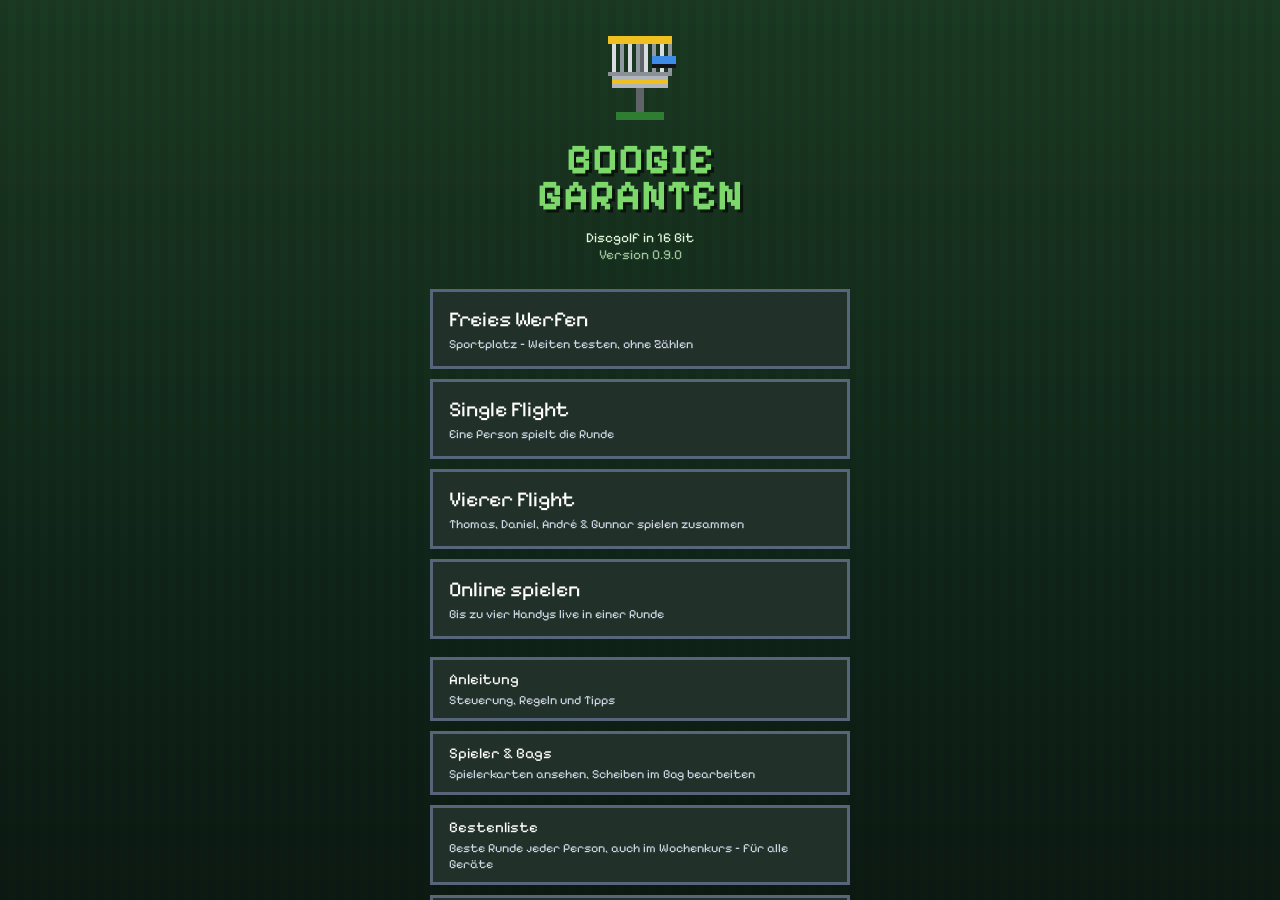
==== index.html @ 100530be "Herbstnacht: Nacht-Effekte – Glühwürmchen, Platschen im Wasser, Eule, Fledermäuse und Sternschnuppe " ====
<!DOCTYPE html>
<html lang="de">
<head>
<meta charset="UTF-8">
<meta name="viewport" content="width=device-width, initial-scale=1">
<title>Boogie Garanten</title>
<meta name="theme-color" content="#1b3a22">
<meta name="apple-mobile-web-app-capable" content="yes">
<meta name="mobile-web-app-capable" content="yes">
<meta name="apple-mobile-web-app-status-bar-style" content="black">
<meta name="apple-mobile-web-app-title" content="Boogie G.">
<link rel="manifest" href="manifest.webmanifest">
<link rel="apple-touch-icon" href="icons/icon-180.png">
<link rel="icon" href="icons/icon-192.png">
<link rel="stylesheet" href="fonts/schrift.css">
<meta name="description" content="Boogie Garanten – Discgolf in 16 Bit. Alle 15 Bahnen des Hyzernauts Discgolfparcours im Volkspark Potsdam, mit Wind, Hyzer und Anhyzer, eigenen Bags und Putt-Modus. Kostenlos im Browser.">
<link rel="canonical" href="https://www.discgolf-game.de/">
<meta property="og:type" content="website">
<meta property="og:site_name" content="Boogie Garanten">
<meta property="og:locale" content="de_DE">
<meta property="og:url" content="https://www.discgolf-game.de/">
<meta property="og:title" content="Boogie Garanten – Discgolf in 16 Bit">
<meta property="og:description" content="Alle 15 Bahnen im Volkspark Potsdam, mit Wind, Hyzer, Anhyzer und eigenem Bag. Direkt im Browser spielen.">
<meta property="og:image" content="https://www.discgolf-game.de/icons/vorschau.png">
<meta property="og:image:width" content="1200">
<meta property="og:image:height" content="630">
<meta property="og:image:alt" content="Boogie Garanten: Pixel-Discgolfbahn mit Korb">
<meta name="twitter:card" content="summary_large_image">
<style>
  :root {
    --bg: #0e1116;
    --panel: #1a2029;
    --rand: #56657a;
    --text: #ffffff;
    --leise: #cdd6e2;
    --akzent: #7cd86a;
  }
  * { box-sizing: border-box; }
  [hidden] { display: none !important; }
  html, body { margin: 0; background: var(--bg); color: var(--text); font-family: "Pixelify Menue", "Silkscreen", monospace; }
  body { min-height: 100vh; }
  .rahmen { display: flex; gap: 12px; padding: 12px 16px; max-width: 1400px; margin: 0 auto; align-items: flex-start; }
  .spielfeld { flex: 1; min-width: 0; }
  canvas {
    display: block; width: 100%; aspect-ratio: 16 / 9;
    image-rendering: pixelated; image-rendering: crisp-edges;
    border: 3px solid var(--rand); background: #000; cursor: crosshair; touch-action: none;
  }
  .seite { width: 290px; flex-shrink: 0; display: flex; flex-direction: column; gap: 10px; }
  .box { background: var(--panel); border: 3px solid var(--rand); padding: 8px 10px; }
  h1 { font-size: 16px; margin: 0 0 2px; color: var(--akzent); }
  h2 { font-size: 11px; margin: 0 0 6px; color: var(--leise); font-weight: 400; text-transform: uppercase; }
  .klein { font-size: 10px; color: var(--leise); line-height: 1.5; }
  .spieler { display: grid; grid-template-columns: 12px 1fr auto auto auto; gap: 4px 8px; align-items: center; font-size: 12px; }
  .spieler .punkt { width: 10px; height: 10px; }
  .spieler .aktiv { color: var(--akzent); }
  .spieler .wert { text-align: right; }
  .knoepfe { display: flex; flex-wrap: wrap; gap: 4px; }
  button {
    font-family: inherit; font-size: 11px; color: var(--text); background: #263040;
    border: 2px solid var(--rand); padding: 5px 7px; cursor: pointer;
  }
  button:hover { border-color: var(--leise); }
  button.an { background: #35502f; border-color: var(--akzent); }
  .scheibe { display: grid; grid-template-columns: 8px 1fr auto; gap: 6px; align-items: center; width: 100%; text-align: left; }
  .scheibe .typ { width: 8px; height: 22px; }
  .scheibe small { display: block; color: var(--leise); font-size: 9px; font-weight: 400; }
  .scheibe .zahlen { font-size: 10px; color: #ffe08a; }
  .scheibe > span:nth-child(2), .spieler span:nth-child(2) { font-weight: 700; }
  .liste { display: flex; flex-direction: column; gap: 4px; }
  input[type=range] { width: 100%; accent-color: var(--akzent); }
  .zeile { display: flex; justify-content: space-between; font-size: 10px; color: var(--leise); }
  #werfen { width: 100%; font-size: 14px; padding: 10px; background: #35502f; border-color: var(--akzent); user-select: none; touch-action: none; }
  #werfen:disabled { opacity: .4; }
  kbd { font-family: inherit; background: #2b3542; border: 1px solid var(--rand); padding: 0 3px; color: var(--text); }
  .nur-mobil { display: none; }
  /* Hauptbildschirm */
  .menue {
    position: fixed; inset: 0; z-index: 20; overflow-y: auto;
    display: flex; justify-content: center; padding: 24px 16px;
    background:
      repeating-linear-gradient(90deg, rgba(0,0,0,.06) 0 8px, transparent 8px 16px),
      linear-gradient(#1b3a22, #10261a 60%, #0c1a12);
  }
  .menue[hidden] { display: none; }
  .menue-innen { margin: auto 0; width: 100%; max-width: 420px; display: flex; flex-direction: column; gap: 12px; }
  .titel { font-size: 34px; line-height: 1.05; text-align: center; margin: 0 0 4px; color: var(--akzent); text-shadow: 3px 3px 0 #0a140c; }
  .untertitel { text-align: center; font-size: 11px; color: #e2f5dc; margin: 0 0 14px; }
  .korbbild { display: block; margin: 0 auto 10px; image-rendering: pixelated; width: 96px; height: 96px; border: 0; background: none; cursor: default; }
  .gross { display: block; width: 100%; text-align: left; font-size: 17px; padding: 14px 16px; border-width: 3px; background: #22302a; }
  .gross small { display: block; font-size: 10px; color: var(--leise); margin-top: 4px; }
  .gross:hover, .gross:focus-visible { border-color: var(--akzent); }
  .person { display: flex; align-items: center; gap: 12px; }
  .person .punkt { width: 18px; height: 18px; flex-shrink: 0; }
  .vzeile { display: grid; grid-template-columns: 44px 1fr; gap: 6px 10px; align-items: center; border: 2px solid var(--rand); border-left: 6px solid var(--farbe); background: #1a2029; padding: 8px; }
  .vzeile canvas.mini { width: 44px; height: 44px; border: 2px solid var(--rand); aspect-ratio: auto; cursor: default; grid-row: span 2; }
  .vzeile .vname { font-size: 15px; color: var(--farbe); }
  .vzeile .vwahl { display: grid; grid-template-columns: repeat(4, 1fr); gap: 3px; }
  .vzeile .vwahl button { font-size: 10px; padding: 7px 2px; }
  .bahngitter { display: grid; grid-template-columns: repeat(5, 1fr); gap: 4px; }
  .bahngitter button { padding: 8px 0; font-size: 13px; }
  .bahngitter button.gespielt:not(.an) { color: var(--leise); border-style: dashed; }
  .kurswahl { border: 3px solid var(--rand); background: rgba(14, 17, 22, .55); padding: 10px; margin: 4px 0; }
  .kurswahl h2 { text-align: center; font-size: 13px; color: #ffe08a; }
  .kurs { text-align: left; font-size: 14px; padding: 10px 12px; background: #22302a; border-width: 3px; }
  .kurs small { display: block; font-size: 10px; color: var(--leise); margin-top: 3px; }
  .bestenliste { display: grid; grid-template-columns: auto 14px 1fr auto; gap: 8px 10px; align-items: center; font-size: 14px; }
  .bestenliste .punkt { width: 12px; height: 12px; display: inline-block; }
  .bestenliste .wert { text-align: right; }
  .bestenliste small { display: block; font-size: 10px; color: var(--leise); margin-top: 2px; }
  .person canvas.mini { width: 48px; height: 48px; border: 2px solid var(--rand); aspect-ratio: auto; flex-shrink: 0; cursor: pointer; }
  /* Spielerkarte im Sammelkarten-Stil */
  .spielerkarte { border: 4px solid var(--farbe); background: linear-gradient(#1f2630, #141820); padding: 12px; box-shadow: 0 0 0 3px #0a0c10, 6px 6px 0 #0a0c10; }
  .spielerkarte .kopfzeile { display: flex; justify-content: space-between; align-items: baseline; margin-bottom: 8px; }
  .spielerkarte .kname { font-size: 24px; color: var(--farbe); text-shadow: 2px 2px 0 #000; }
  .spielerkarte .khand { font-size: 10px; color: var(--leise); }
  .spielerkarte canvas.portrait { display: block; width: 100%; max-width: 260px; height: auto; aspect-ratio: 1; margin: 0 auto 10px; border: 3px solid #0a0c10; }
  .spielerkarte .kspitz { text-align: center; font-size: 12px; color: #ffe08a; margin-bottom: 8px; }
  .spielerkarte .kwerte { display: grid; grid-template-columns: 1fr auto; gap: 4px 10px; font-size: 11px; margin-bottom: 8px; }
  .spielerkarte .kwerte span:nth-child(even) { text-align: right; color: #ffe08a; }
  .spielerkarte .kinfo { font-family: system-ui, sans-serif; font-size: 14px; line-height: 1.4; margin: 0 0 8px; padding-left: 18px; }
  .spielerkarte .kbag { display: flex; flex-wrap: wrap; gap: 4px; }
  .spielerkarte .kbag span { font-size: 9px; padding: 3px 5px; border-left: 4px solid; background: #263040; }
  .doku { font-family: system-ui, -apple-system, sans-serif; font-size: 15px; line-height: 1.5; color: var(--text); }
  .doku h2 { font-family: "Pixelify Menue", "Silkscreen", monospace; font-size: 18px; color: var(--akzent); text-align: center; margin: 10px 0; }
  .doku h3 { font-family: "Pixelify Menue", "Silkscreen", monospace; font-size: 13px; color: #ffe08a; margin: 18px 0 6px; font-weight: 400; }
  .doku ul { margin: 0; padding-left: 18px; }
  .doku li { margin: 4px 0; }
  .doku p { margin: 0; }
  .doku code { background: #263040; padding: 0 4px; }
  .doku-zurueck { width: 100%; margin: 6px 0; font-size: 13px; padding: 10px; }
  select, input { font-family: inherit; font-size: 12px; background: #263040; color: var(--text); border: 2px solid var(--rand); padding: 6px; }
  .bagzeile { border: 2px solid var(--rand); border-left: 6px solid var(--typ); background: #1a2029; padding: 8px; display: grid; gap: 6px; }
  .bagzeile .bz-name { font-size: 14px; width: 100%; }
  .bagzeile .bz-zahlen { display: grid; grid-template-columns: 2.1fr repeat(4, 1fr); gap: 4px; }
  .bagzeile .bz-zahlen label { display: flex; flex-direction: column; font-size: 9px; color: var(--leise); gap: 2px; }
  .bagzeile .bz-zahlen input, .bagzeile .bz-zahlen select { width: 100%; min-width: 0; padding: 6px 4px; font-size: 13px; }
  .bagzeile .bz-fuss { display: flex; justify-content: space-between; align-items: center; font-size: 11px; }
  .bagzeile .bz-fuss label { display: flex; gap: 6px; align-items: center; }
  .regler label { display: flex; justify-content: space-between; font-size: 11px; }
  .regler output { color: var(--akzent); }
  #scheibenchip { border-left-width: 6px; text-align: left; white-space: nowrap; overflow: hidden; text-overflow: ellipsis; }
  .tabs {
    display: none; position: fixed; left: 0; right: 0; bottom: 0; z-index: 5; gap: 6px;
    background: var(--panel); border-top: 3px solid var(--rand);
    padding: 6px 12px calc(6px + env(safe-area-inset-bottom));
  }
  .tabs button { flex: 1; font-size: 13px; padding: 12px 6px; }
  .tabs .dreh { flex: 0.7; font-size: 20px; padding: 8px 2px; user-select: none; -webkit-user-select: none; touch-action: none; }
  .tabs #werfen2 { flex: 1.6; background: #35502f; border-color: var(--akzent); user-select: none; -webkit-user-select: none; touch-action: none; }
  .tabs #werfen2:disabled { opacity: .4; }
  /* Spielfeld: Richtung, Werfen, Menü – im Menü nur „Zurück zum Spiel“; beim Putten keine Richtungspfeile */
  body[data-ansicht="feld"] .tabs .zum-spiel,
  body[data-ansicht="bag"] .tabs .dreh, body[data-ansicht="bag"] .tabs #werfen2, body[data-ansicht="bag"] .tabs .zum-menue,
  body.putt .tabs .dreh { display: none; }
  .tabs .zum-spiel { background: #35502f; border-color: var(--akzent); }
  /* Hochkant: Bahn steht senkrecht, Abwurf unten */
  .feldrahmen { position: relative; }
  .feldrahmen.hoch { width: fit-content; max-width: 100%; margin: 0 auto; }
  .kamknoepfe { position: absolute; right: 8px; top: 50%; transform: translateY(-50%); display: flex; flex-direction: column; gap: 4px; opacity: .9; }
  .kamknoepfe button { background: rgba(14, 17, 22, .72); padding: 6px 4px; width: 62px; font-size: 10px !important; border-width: 2px; }
  .kamknoepfe button.an { background: #35502f; border-color: var(--akzent); }
  canvas.zieht { cursor: grab; }
  canvas.hoch {
    aspect-ratio: 9 / 16; width: auto; max-width: 100%; margin: 0 auto;
    height: min(calc(100vh - 200px), calc((100vw - 24px) * 16 / 9));
    height: min(calc(100dvh - 200px), calc((100vw - 24px) * 16 / 9));
  }
  /* Nah am Korb, aber normal werfen: Platz für „Zurück zum Putten“ unter den Wurf-Knöpfen lassen */
  body.wechsel canvas.hoch {
    height: min(calc(100vh - 242px), calc((100vw - 24px) * 16 / 9));
    height: min(calc(100dvh - 242px), calc((100vw - 24px) * 16 / 9));
  }
  /* Touch-Geräte (Handy und Tablet): kein Markieren/Kopieren-Menü beim langen Drücken */
  @media (pointer: coarse) {
    .rahmen, .tabs, button, canvas { -webkit-user-select: none; user-select: none; -webkit-touch-callout: none; }
  }
  /* Kompakte Ansicht (Spielfeld + Leiste unten, Menü als zweite Ansicht): Handy und alle Touch-Geräte */
  @media (max-width: 860px), (pointer: coarse) {
    .rahmen { flex-direction: column; align-items: stretch; padding: 8px 12px 84px; gap: 8px; }
    .seite { width: 100%; gap: 8px; }
    .hilfe { display: none; }
    .tabs { display: flex; }
    .nur-mobil { display: block; }
    body[data-ansicht="feld"] .nur-bag { display: none; }
    body[data-ansicht="bag"] .spielfeld, body[data-ansicht="bag"] .nur-feld { display: none; }
    #winkelbox h2, #winkelbox .zeile, #winkel, #puttbox p, #werfen { display: none; }
    #winkelbox .knoepfe, #puttbox .knoepfe { flex-wrap: nowrap; }
    #winkelbox .knoepfe button, #puttbox .knoepfe button { flex: 1; padding: 9px 4px; min-width: 0; }
    button { touch-action: manipulation; font-size: 13px; }
    /* größere Schrift auf dem Handy */
    h1 { font-size: 19px; }
    h2 { font-size: 13px; }
    .klein { font-size: 12px; }
    .spieler { font-size: 16px; gap: 8px 10px; grid-template-columns: 14px 1fr auto auto auto; }
    .spieler .punkt { width: 13px; height: 13px; }
    .scheibe { padding: 10px; font-size: 16px; }
    .scheibe small { font-size: 12px; margin-top: 2px; }
    .scheibe .zahlen { font-size: 14px; }
    .scheibe .typ { height: 30px; }
    #winkelbox .knoepfe button, #puttbox .knoepfe button { font-size: 13px; }
    .tabs button { font-size: 15px; }
    canvas { -webkit-user-select: none; user-select: none; -webkit-touch-callout: none; }
  }
  /* Touch quer (z. B. iPad 4:3): Spielfeld so groß, dass Wurf-Knöpfe und Leiste darunter noch passen – unverzerrt */
  @media (pointer: coarse) and (min-width: 861px) and (orientation: landscape) {
    body[data-ansicht="feld"] #feldrahmen canvas { width: auto; max-width: none; margin: 0 auto;
      height: min(calc(100vh - 250px), calc((100vw - 24px) * 9 / 16));
      height: min(calc(100dvh - 250px), calc((100vw - 24px) * 9 / 16)); }
  }
  /* Breite Tablets quer (ab 16:10): Wurf-Knöpfe rechts neben dem Feld */
  @media (pointer: coarse) and (min-width: 861px) and (orientation: landscape) and (min-aspect-ratio: 16/10) {
    body[data-ansicht="feld"] .rahmen { flex-direction: row; align-items: flex-start; max-width: none; }
    body[data-ansicht="feld"] .spielfeld { flex: 1; min-width: 0; }
    /* Höhe = kleinere von Bildschirmhöhe und Breite·9/16, Breite folgt dem Seitenverhältnis – nie verzerrt */
    body[data-ansicht="feld"] #feldrahmen canvas { width: auto; max-width: none; margin: 0 auto;
      height: min(calc(100vh - 110px), calc((100vw - 300px) * 9 / 16));
      height: min(calc(100dvh - 110px), calc((100vw - 300px) * 9 / 16)); }
    body[data-ansicht="feld"] .seite { width: 230px; }
    body[data-ansicht="feld"] #winkelbox .knoepfe, body[data-ansicht="feld"] #puttbox .knoepfe { flex-wrap: wrap; }
    body[data-ansicht="feld"] #winkelbox .knoepfe button, body[data-ansicht="feld"] #puttbox .knoepfe button { flex: 1 1 100%; padding: 14px 4px; }
  }
  /* Abschlussscreen nach einer ganzen Runde */
  .abschluss { max-width: 760px; }
  .abschluss .titel { font-size: 28px; margin: 0; }
  .ab-platz { display: grid; grid-template-columns: auto 44px 1fr auto; gap: 4px 10px; align-items: center; border: 2px solid var(--rand); border-left: 6px solid var(--farbe); background: #1a2029; padding: 8px 10px; }
  .ab-platz.erster { border-color: #ffd84a; border-left-color: var(--farbe); background: #2a2a1a; }
  .ab-platz .rang { font-size: 18px; color: #ffe08a; min-width: 26px; text-align: center; }
  .ab-platz canvas.mini { width: 44px; height: 44px; border: 2px solid var(--rand); aspect-ratio: auto; cursor: default; }
  .ab-platz .aname { font-size: 15px; color: var(--farbe); }
  .ab-platz .aname small { display: block; font-size: 10px; color: var(--leise); margin-top: 3px; }
  .ab-platz .aname .best { color: #ffe08a; }
  .ab-platz .agesamt { text-align: right; font-size: 18px; }
  .ab-platz .agesamt small { display: block; font-size: 11px; color: var(--leise); }
  .ab-karte { overflow-x: auto; }
  .ab-karte table { border-collapse: collapse; margin: 0 auto; font-size: 12px; }
  .ab-karte th, .ab-karte td { padding: 3px 2px; text-align: center; min-width: 26px; }
  .ab-karte th { color: var(--leise); font-weight: 400; font-size: 10px; }
  .ab-karte .pname { text-align: left; padding-right: 8px; white-space: nowrap; }
  .ab-karte .par td, .ab-karte td.par { color: var(--leise); }
  .ab-karte .summe { border-left: 2px solid var(--rand); padding-left: 6px; font-weight: 700; }
  .ab-karte tr.fuss td { border-top: 2px solid var(--rand); border-left: 0; font-weight: 700; }
  .ab-karte tbody tr:nth-child(even) { background: rgba(255,255,255,.04); }
  .ab-karte .w { display: inline-block; width: 20px; height: 20px; line-height: 20px; box-sizing: border-box; }
  .w.ass { background: #ffd84a; color: #1a1400; border-radius: 50%; }
  .w.eagle { border: 2px solid #9be07a; border-radius: 50%; box-shadow: 0 0 0 2px #9be07a; line-height: 16px; }
  .w.birdie { border: 2px solid #9be07a; border-radius: 50%; line-height: 16px; }
  .w.bogey { border: 2px solid #ff9a5a; line-height: 16px; }
  .w.doppel { background: #c8453a; }
  .ab-legende { display: flex; flex-wrap: wrap; justify-content: center; gap: 6px 12px; margin: 8px 0 0; }
  .ab-legende span { display: inline-flex; align-items: center; gap: 4px; }
  .ab-legende .w { width: 14px; height: 14px; line-height: 10px; font-size: 0; }
  .ab-legende .w.ass, .ab-legende .w.doppel { line-height: 14px; }
  .ab-knoepfe { display: grid; grid-template-columns: repeat(3, 1fr); gap: 8px; }
  .ab-knoepfe .gross { text-align: center; font-size: 14px; padding: 12px 8px; }
  .ab-knoepfe #ab-neu { background: #35502f; border-color: var(--akzent); }
  @media (max-width: 600px) { .ab-knoepfe { grid-template-columns: 1fr; } }
</style>
</head>
<body data-ansicht="feld">
<div class="menue" id="menue">
  <div class="menue-innen">
    <canvas class="korbbild" id="korbbild" width="24" height="24"></canvas>
    <h1 class="titel">BOOGIE<br>GARANTEN</h1>
    <p class="untertitel">Discgolf in 16 Bit<br><span style="color:#9fc49a">Version 0.9.0</span></p>
    <div id="menue-start" class="liste" style="gap:10px">
      <button class="gross" data-modus="frei">Freies Werfen<small>Sportplatz – Weiten testen, ohne Zählen</small></button>
      <button class="gross" data-modus="single">Single Flight<small>Eine Person spielt die Runde</small></button>
      <button class="gross" data-modus="vierer">Vierer Flight<small id="vierer-namen"></small></button>
      <button class="gross" id="zu-online">Online spielen<small>Bis zu vier Handys live in einer Runde</small></button>
      <button class="gross" id="zu-doku" style="font-size:12px;padding:10px 16px;margin-top:8px">Anleitung<small>Steuerung, Regeln und Tipps</small></button>
      <button class="gross" id="zu-bags" style="font-size:12px;padding:10px 16px">Spieler & Bags<small>Spielerkarten ansehen, Scheiben im Bag bearbeiten</small></button>
      <button class="gross" id="zu-bestenliste" style="font-size:12px;padding:10px 16px">Bestenliste<small>Beste Runde jeder Person, auch im Wochenkurs – für alle Geräte</small></button>
      <button class="gross" id="zu-einstellungen" style="font-size:12px;padding:10px 16px">Einstellungen<small>Wurfart und Jahreszeit</small></button>
      <button class="gross" id="zu-dev" style="font-size:12px;padding:10px 16px;border-color:#ff9a5a" hidden>Entwicklung<small>Parameter einstellen – nur in der Vorschau</small></button>
      <p class="klein" style="text-align:center;margin:10px 0 0"><a href="#" id="melde-fehler" style="color:var(--leise)">Fehler melden</a> · <a href="#" id="melde-wunsch" style="color:var(--leise)">Idee vorschlagen</a></p>
      <p class="klein" style="text-align:center;margin:10px 0 0"><a href="impressum.html" style="color:var(--leise)">Impressum</a> · <a href="datenschutz.html" style="color:var(--leise)">Datenschutz</a></p>
    </div>
    <div id="menue-doku" class="doku" hidden>
      <button class="doku-zurueck">← Zurück</button>
      <h2>Anleitung</h2>

      <h3>Spielmodi</h3>
      <ul>
        <li><b>Freies Werfen:</b> Sportplatz mit Fußballfeld und Entfernungsmarken alle 25 m, Korb in 130 m. Jeder Wurf startet am Abwurf, es wird nicht gezählt. Kreuze zeigen, wo deine Scheiben gelandet sind; der weiteste Wurf ist gold.</li>
        <li><b>Single Flight:</b> eine Person spielt die Runde.</li>
        <li><b>Vierer Flight:</b> Thomas, Daniel, André und Gunnar spielen zusammen. Für jede Person wählst du, ob ein Mensch spielt oder der Computer – <b>Locker</b>, <b>Solide</b> oder <b>Profi</b>. Mindestens eine Person muss ein Mensch sein. An der ersten Bahn wird die Abwurf-Reihenfolge ausgelost. Erst werfen alle ab, danach wirft immer, wer am weitesten vom Korb weg ist. An der nächsten Bahn beginnt, wer die letzte am besten gespielt hat. Spielen alle vier an einer Bahn ein Birdie (oder besser), gibt es einen <b>Star Frame</b> – mit eigenem Feier-Bildschirm.</li>
        <li><b>Bestenliste:</b> Nach jeder ganzen Runde (alle Bahnen, Single, Vierer oder online) wird das Ergebnis jeder Person hochgeladen. In der Bestenliste im Hauptmenü steht für jede Person die beste Runde – für alle Geräte gemeinsam. Runden des Computers zählen nicht. Ohne Internet wird das Ergebnis später nachgeschickt. Der Wochenkurs hat eine eigene Bestenliste für seine Woche.</li>
        <li><b>Wochenkurs:</b> Jede Woche gibt es einen neuen, zufällig erzeugten Kurs mit eigenem Thema (z. B. Wüste mit Kakteen, Felsen und ausgetrockneten Flussbetten – die Flussbetten sind OB). Er wechselt montags um 0:00 Uhr. Frühere Wochenkurse mit ihren Siegern stehen im <a href="archiv/" style="color:var(--akzent)">Archiv</a> und können dort weiter gespielt werden (ohne Wertung).</li>
        <li><b>Online spielen:</b> Bis zu vier Handys spielen live zusammen. Eine Person tippt „Raum eröffnen“ und sagt den anderen den 4-Buchstaben-Code; die anderen geben ihn unter „Beitreten“ ein. Jeder wählt seine Figur (mit dem eigenen Bag), freie Figuren kann der Gastgeber vom Computer spielen lassen. Der Gastgeber wählt die Bahnen und startet. Alle sehen jeden Wurf live; wer dran ist, wirft auf seinem Handy. Bricht eine Verbindung ab, übernimmt der Computer, bis das Handy wieder da ist – nach dem Neuladen kommst du automatisch zurück in den Raum. Weiter zur nächsten Bahn und Bahn wählen kann nur der Gastgeber.</li>
        <li><b>Kurs:</b> Nach Single oder Vierer Flight wählst du den Kurs und ob die ganze Runde oder eine einzelne Bahn gespielt wird (online macht das der Gastgeber in der Lobby). Es gibt den Hyzernauts Discgolfparcours im Volkspark Potsdam und den Wochenkurs – weitere Kurse folgen.</li>
        <li><b>Rundenende:</b> Nach der letzten Bahn einer ganzen Runde führt ein Tippen zum Abschluss: Platzierung, Scorekarte aller Bahnen (Ass, Birdie, Bogey … farbig markiert) und die Wahl zwischen <b>Neue Runde</b> (gleicher Kurs, gleiche Spieler, Taste <kbd>R</kbd>), <b>Anderer Kurs</b> (gleiche Spieler) und <b>Hauptmenü</b> (<kbd>M</kbd>). Online entscheidet der Gastgeber; „Anderer Kurs“ führt dort zurück in die Lobby.</li>
        <li><b>Bahn wählen (Training):</b> Spielst du nur eine einzelne Bahn, kannst du im Spiel (Handy: unter „Menü“, Rechner: rechts) direkt auf jede andere Bahn springen. In einer ganzen Runde geht das nicht – dort werden die Bahnen der Reihe nach gespielt, damit keine Bahn wiederholt werden kann.</li>
      </ul>

      <h3>Werfen</h3>
      <ul>
        <li><b>Zielen:</b> Handy – dorthin tippen, wohin der Wurf gehen soll. Rechner – Maus bewegen oder <kbd>←</kbd> <kbd>→</kbd>.</li>
        <li><b>Kraft:</b> gedrückt halten (Spielfeld, „Werfen“ oder <kbd>Leertaste</kbd>), der Kraftbalken pendelt, beim Loslassen wird geworfen.</li>
        <li><b>Richtung beim Halten:</b> Solange du gedrückt hältst, kannst du noch ziehen und so die Richtung bis zum Loslassen ändern – auf dem Spielfeld folgt die Ziellinie dem Finger, beim Werfen-Knopf dreht seitliches Ziehen die Richtung.</li>
        <li><b>Wurf abbrechen:</b> Halte einfach weiter gedrückt. Die Kraft steigt bis zum Maximum und fällt wieder auf 0 – dort bleibt sie stehen, und Loslassen bricht den Wurf ab, ohne dass er zählt.</li>
        <li><b>Richtung am Handy:</b> die Knöpfe <b>&lt;</b> und <b>&gt;</b> neben „Werfen“ drehen die Wurfrichtung, gedrückt halten dreht schneller.</li>
        <li><b>Streuung:</b> Je mehr Kraft, desto stärker weichen Richtung, Weite und Winkel ab. Im roten Bereich wird es wild.</li>
        <li><b>Scheibe:</b> Das Spiel wählt passend zur Entfernung (Driver weit weg, Putter nah). Du kannst jederzeit selbst wechseln (Handy: unter „Menü“).</li>
      </ul>

      <h3>Abwurfwinkel und Wurfart</h3>
      <ul>
        <li><b>Hyzer</b> kippt die Scheibe nach außen: Sie zieht nach links.</li>
        <li><b>Anhyzer</b> kippt nach innen: Sie zieht nach rechts.</li>
        <li>Erstes Tippen auf Hyzer oder Anhyzer = 5°, jedes weitere Tippen +5° bis 30°, danach wieder 5°.</li>
        <li><b>Vorhand</b> spiegelt alle Kurven (Hyzer nach rechts), fliegt etwas kürzer und streut mehr.</li>
        <li><b>Wurfart an der nächsten Bahn:</b> Normalerweise bleibt deine letzte Auswahl. Unter „Einstellungen“ im Hauptmenü kannst du festlegen, dass an jeder Bahn wieder der Lieblingswurf der Person laut Spielerkarte gewählt ist.</li>
        <li>Linkshänder (in taschen.js) spiegeln ebenfalls alle Kurven.</li>
      </ul>

      <h3>Flugzahlen</h3>
      <p>Jede Scheibe hat vier Zahlen wie auf der echten Scheibe: <b>Speed</b> (Weite), <b>Glide</b> (wie lange sie segelt), <b>Turn</b> (Kurve nach rechts bei hoher Geschwindigkeit, negativ = mehr) und <b>Fade</b> (Haken nach links am Ende – je langsamer die Scheibe, desto mehr seitlich).</p>

      <h3>Wind, Bäume und OB</h3>
      <ul>
        <li><b>Wind</b> (oben rechts): Der Pfeil zeigt, wohin der Wind weht, die Zahl die Stärke in m/s. Jede Bahn bekommt neuen Wind (1–6 m/s), dazu kleine Böen bei jedem Wurf. Im Training (Freies Werfen oder eine einzelne Bahn) würfelst du mit Tippen auf die Windanzeige (Taste <kbd>N</kbd>) neuen Wind aus.
          <ul>
            <li><b>Gegenwind:</b> kürzer (bei 5 m/s etwa 15 %, höchstens 30 %) und instabiler – deutlich mehr Turn, am Ende auch etwas mehr Fade.</li>
            <li><b>Rückenwind:</b> etwas weiter (höchstens 15 %) und stabiler – weniger Turn und weniger Fade, die Scheibe fliegt gerader.</li>
            <li><b>Seitenwind:</b> versetzt die Scheibe während des ganzen Flugs zur Seite – je länger sie fliegt, desto mehr.</li>
            <li><b>Putten:</b> Seitenwind lässt das Fadenkreuz driften; beim Push-Putt stärker als beim Spin-Putt.</li>
          </ul></li>
        <li><b>Bäume:</b> Fliegt die Scheibe durch eine Krone, gibt es drei Möglichkeiten: Sie <b>prallt ab</b> (45 %, mit leichtem Kick), wird von den Ästen <b>abgebremst</b> und fliegt deutlich kürzer weiter (30 %), oder sie fliegt <b>durch eine Lücke</b> (25 %). In den ersten 5 m ab Abwurfpunkt zählen Bäume nicht.</li>
        <li><b>OB</b> (weiße Linie mit roten Pflöcken, Zaun, dunkleres Gras): Strafwurf, weiter geht es dort, wo die Scheibe ins Aus geflogen ist. Der Rand des Spielfelds ist immer OB.</li>
        <li><b>Throw-in:</b> Auch ein normaler Wurf kann direkt im Korb landen – von außerhalb des Circles (über 10 m) oder sogar vom Abwurf (Ace). Das ist selten: aus 20 m etwa jeder 250. gut gezielte Wurf, vom Abwurf etwa jeder 2000. Die Scheibe muss tief genug am Korb ankommen; gegen Ende des Flugs (wenn sie schon langsamer wird) bleibt sie öfter in den Ketten hängen, sonst prallt sie ab.</li>
        <li><b>Bahn 1 „Bowling“:</b> Auf dem Holzdeck rutscht die Scheibe weit – und kann direkt in den Korb rutschen (STRIKE!).</li>
        <li><b>Bahn 9 (Insel):</b> Der Korb steht in einer Box kurz hinter dem Weg – vorne und links Baumstämme, rechts Sträucher. Alles außerhalb der Box ist OB. Nach OB geht es vom zweiten Abwurf weiter (gelb umrandeter Kasten auf dem Fairway).</li>
        <li><b>Bahn 14 (Mando):</b> Der Wurf muss rechts am großen Baum vor dem Korb vorbei (gelbe Linie, roter Pfeil). Wer links vorbei fliegt, bekommt +1 und wirft noch einmal von der alten Lage.</li>
        <li><b>Bahn 12 (Mando):</b> Der Wurf muss zwischen dem großen Baum links vom Weg und dem kleinen Baum rechts davon hindurch (gelbe Linie, rote Pfeile). Wer außen vorbei fliegt, bekommt +1 und wirft von der Dropzone vor der Lücke weiter (gelb umrandeter Kasten links vom Weg).</li>
      </ul>

      <h3>Putten (unter 10 m)</h3>
      <ul>
        <li>Ein Fadenkreuz wackelt um den Korb. Tippen bzw. <kbd>Leertaste</kbd>, wenn es auf den Ketten ist. Grün = Treffer möglich.</li>
        <li><b>Spin-Putt:</b> wackliger, aber kaum Wind. Daneben fliegt er weit vorbei.</li>
        <li><b>Push-Putt:</b> ruhiger, aber der Wind trägt mehr. Daneben bleibt er nah am Korb.</li>
        <li>„Normal werfen statt putten“ schaltet auf einen normalen Wurf um, z. B. wenn ein Baum im Weg steht.</li>
      </ul>

      <h3>Kamera und Umsehen</h3>
      <ul>
        <li>Die Kamera zoomt automatisch (Übersicht, mittel, nah): am Abwurf immer Übersicht, näher am Korb näher dran. Im Flug bleibt die Stufe fest.</li>
        <li><b>Umsehen</b> (<kbd>U</kbd>): Die Bahn durch Ziehen verschieben. Werfen ist dann aus – nochmal tippen beendet das Umsehen.</li>
      </ul>

      <h3>Stärken der Spieler</h3>
      <ul>
        <li><b>Daniel</b> putten sehr ruhig – auch weite Putts wackeln kaum, Wind stört wenig.</li>
        <li><b>Thomas</b> wirft Rückhand weiter und präziser (kleinerer gelb-roter Bereich).</li>
        <li><b>André</b> wirft Vorhand weiter und präziser.</li>
        <li><b>Gunnar</b> ist bei Rückhand-S-Line- und Flex-Shots sehr präzise: mit Anhyzer oder flach mit einer unterstabilen Scheibe (Turn −2 oder weniger, z. B. seine Heat).</li>
        <li><b>Lieblingsscheibe:</b> Wer mit seiner Lieblingsscheibe wirft, streut weniger und wirft etwas weiter.</li>
        <li>Ein ★ hinter dem Wurf zeigt an, dass eine Stärke greift. <b>★★ = Doppelstärke:</b> Lieblingsscheibe und Superskill zusammen, z. B. Gunnar mit der Heat als Rückhand-S-Line.</li>
      </ul>

      <h3>Thomas</h3>
      <p>Wenn ein Wurf schiefgeht (Baum, OB, stark verzogen) oder ein Putt danebengeht, ruft Thomas: „Achtung, zweite Scheibe!“</p>

      <h3>Fehler und Ideen</h3>
      <ul>
        <li>Unten im Hauptmenü: <b>Fehler melden</b> oder <b>Idee vorschlagen</b>. Es öffnet sich ein Formular auf GitHub (Version und Gerät sind schon eingetragen). Dafür braucht man ein kostenloses GitHub-Konto – ohne Konto einfach eine E-Mail an <a href="mailto:junna@gmx.net">junna@gmx.net</a>.</li>
      </ul>

      <h3>Als App installieren</h3>
      <ul>
        <li><b>iPhone:</b> in Safari „Teilen“ → „Zum Home-Bildschirm“.</li>
        <li><b>Android:</b> in Chrome Menü ⋮ → „App installieren“ bzw. „Zum Startbildschirm hinzufügen“.</li>
        <li>Das Spiel startet dann im Vollbild ohne Browserleiste und funktioniert auch offline.</li>
      </ul>

      <h3>Anpassen</h3>
      <ul>
        <li><b>taschen.js:</b> Spieler, Farben, Wurfhand und die Scheiben jedes Bags mit Flugzahlen. <code>standard: true</code> = Startscheibe, <code>ruf</code> / <code>rufDatei</code> = Ruf als Text bzw. Aufnahme.</li>
        <li><b>bahnen.js:</b> alle Kurse (KURSE) mit ihren Bahnen und das freie Feld. Ein neuer Kurs ist ein weiterer Eintrag in KURSE und erscheint automatisch in der Kursauswahl.</li>
        <li><b>wochenbahnen.js / wochen.js:</b> alle Wochenbahnen (erzeugt mit werkzeuge/wochenbahn.mjs) und die Auswahl der Bahn dieser Woche als zusätzlicher Kurs.</li>
        <li><b>Spieler & Bags</b> (Hauptmenü) bzw. „Bag bearbeiten“ auf der Spielerkarte: Scheiben hinzufügen, umbenennen, Typ und Flugzahlen ändern, entfernen und die Lieblingsscheibe festlegen. Wird in diesem Browser gespeichert und lässt sich auf das Original zurücksetzen.</li>
      </ul>
      <button class="doku-zurueck">← Zurück</button>
    </div>
    <div id="menue-bag" class="liste" style="gap:8px" hidden>
      <h2 id="bag-titel" style="text-align:center;font-size:13px">Bag bearbeiten</h2>
      <div id="bag-liste" class="liste" style="gap:8px"></div>
      <button id="bag-neu">+ Scheibe hinzufügen</button>
      <div class="knoepfe"><button id="bag-speichern" class="an" style="flex:1;padding:10px">Speichern</button><button id="bag-abbrechen" style="flex:1;padding:10px">Abbrechen</button></div>
      <button id="bag-reset">Bag auf Original zurücksetzen</button>
      <p class="klein" style="margin:0">Speed 1–15, Glide 1–7, Turn −5 bis +2, Fade 0–5. Änderungen werden in diesem Browser gespeichert.</p>
    </div>
    <div id="menue-vierer" class="liste" style="gap:8px" hidden>
      <h2 style="text-align:center;font-size:13px">Vierer Flight – wer spielt?</h2>
      <div id="vierer-liste" class="liste" style="gap:8px"></div>
      <p class="klein" style="margin:0">Computer: <b>Locker</b> zielt grob und puttet wacklig · <b>Solide</b> wägt Scheibe, Richtung und Kraft ab · <b>Profi</b> rechnet viele Würfe durch und puttet fast immer sauber. Mindestens eine Person muss ein Mensch sein.</p>
      <button class="gross" id="vierer-los" style="text-align:center">Los geht's</button>
      <button id="vierer-zurueck">← Zurück</button>
    </div>
    <div id="menue-kurs" class="liste" style="gap:10px" hidden>
      <div class="kurswahl">
        <h2>Kurs wählen</h2>
        <div id="kurse" class="liste" style="gap:8px"></div>
        <p class="klein" style="margin:6px 0 0;text-align:center">Weitere Kurse folgen …</p>
      </div>
      <label class="klein" style="display:flex;gap:8px;align-items:center;justify-content:space-between">Bahnen:
        <select id="rundenwahl"></select></label>
      <button class="gross" id="kurs-weiter" style="text-align:center">Weiter</button>
      <button id="kurs-zurueck">← Zurück</button>
    </div>
    <div id="menue-bestenliste" class="liste" style="gap:10px" hidden>
      <h2 style="text-align:center;font-size:13px">Bestenliste</h2>
      <div id="bl-bereiche" class="liste" style="gap:6px"></div>
      <p class="klein" style="margin:0">Zählt die beste ganze Runde (alle Bahnen) jeder Person – egal auf welchem Gerät, ob Single, Vierer oder online. Beim Wochenkurs zählt die beste ganze Runde der Woche. Runden des Computers zählen nicht.</p>
      <p class="klein" style="margin:0;text-align:center"><a href="archiv/" style="color:var(--akzent)">Archiv der Wochenkurse →</a></p>
      <button id="bestenliste-zurueck">← Zurück</button>
    </div>
    <div id="menue-einstellungen" class="liste" style="gap:8px" hidden>
      <h2 style="text-align:center;font-size:13px">Einstellungen</h2>
      <h3 style="font-size:12px;margin:6px 0 0">Wurfart an jeder Bahn</h3>
      <div class="liste" id="wurfart-wahl" style="gap:8px">
        <button class="gross" data-wurfartwahl="letzte">Letzte Auswahl behalten<small>Wer auf Vorhand umstellt, wirft auch an der nächsten Bahn Vorhand</small></button>
        <button class="gross" data-wurfartwahl="liebling">Lieblingswurf der Person<small>An jeder Bahn wieder Rückhand bzw. Vorhand laut Spielerkarte</small></button>
      </div>
      <h3 style="font-size:12px;margin:6px 0 0">Jahreszeit</h3>
      <p class="klein" style="margin:0">Gilt für den Kurs in Potsdam. Der Wochenkurs hat immer die Optik seines Themas.</p>
      <div class="liste" id="grafik-wahl" style="gap:8px">
        <button class="gross" data-grafikwahl="auto">Nach Datum<small id="grafik-auto-info">Jahreszeit wie draußen</small></button>
        <div class="knoepfe">
          <button data-grafikwahl="fruehling">Frühling</button>
          <button data-grafikwahl="sommer">Sommer</button>
          <button data-grafikwahl="herbst">Herbst</button>
          <button data-grafikwahl="winter">Winter</button>
        </div>
      </div>
      <p class="klein" style="margin:0">Wird in diesem Browser gespeichert.</p>
      <button id="einstellungen-zurueck">← Zurück</button>
    </div>
    <div id="menue-dev" class="liste" style="gap:8px" hidden>
      <h2 style="text-align:center;font-size:13px">Entwicklung – Parameter</h2>
      <p class="klein" style="margin:0">Nur in der Vorschau (/dev/, /dev-graphic/). Änderungen gelten sofort und bleiben auf diesem Gerät gespeichert. Mit „Werte kopieren“ kannst du sie mir schicken.</p>
      <div class="devregler liste" style="gap:6px"></div>
      <button id="dev-zurueck">← Zurück</button>
    </div>
    <div id="menue-online" class="liste" style="gap:8px" hidden>
      <h2 style="text-align:center;font-size:13px">Online spielen</h2>
      <div id="mp-einstieg" class="liste" style="gap:8px">
        <label class="klein">Dein Name<input id="mp-name" maxlength="20" autocomplete="nickname" style="width:100%;margin-top:4px"></label>
        <button class="gross" id="mp-neu" style="text-align:center">Raum eröffnen</button>
        <div class="kurswahl liste" style="gap:6px">
          <label class="klein">Code eines Raums<input id="mp-code" maxlength="4" autocapitalize="characters" autocomplete="off" spellcheck="false" placeholder="ABCD" style="width:100%;margin-top:4px;font-size:22px;letter-spacing:8px;text-align:center;text-transform:uppercase"></label>
          <button class="gross" id="mp-beitreten" style="text-align:center">Beitreten</button>
        </div>
      </div>
      <div id="mp-lobby" class="liste" style="gap:8px" hidden>
        <div class="kurswahl" style="text-align:center">
          <p class="klein" style="margin:0">Code für die anderen</p>
          <p id="mp-raumcode" style="font-size:34px;letter-spacing:10px;margin:6px 0;color:#ffe08a">----</p>
        </div>
        <div id="mp-mitglieder" class="liste" style="gap:4px"></div>
        <p class="klein" style="margin:4px 0 0">Wähle deine Figur:</p>
        <div id="mp-figuren" class="liste" style="gap:6px"></div>
        <div id="mp-hostbox" class="liste" style="gap:6px">
          <label class="klein" style="display:flex;gap:8px;align-items:center;justify-content:space-between">Kurs:
            <select id="mp-kurs"></select></label>
          <label class="klein" style="display:flex;gap:8px;align-items:center;justify-content:space-between">Bahnen:
            <select id="mp-runde"></select></label>
          <button class="gross" id="mp-start" style="text-align:center">Spiel starten</button>
        </div>
        <p id="mp-warte" class="klein" style="text-align:center;margin:0" hidden>Der Gastgeber startet das Spiel.</p>
      </div>
      <p id="mp-status" class="klein" style="text-align:center;margin:0"></p>
      <button id="mp-raus">← Zurück</button>
    </div>
    <div id="menue-karte" class="liste" style="gap:10px" hidden>
      <div class="spielerkarte" id="spielerkarte"></div>
      <button class="gross" id="karte-los" style="text-align:center">Los geht's</button>
      <button id="karte-bag">Bag bearbeiten</button>
      <button id="karte-zurueck">← Andere Person</button>
    </div>
    <div id="menue-wahl" class="liste" style="gap:10px" hidden>
      <h2 id="wahl-titel" style="text-align:center;font-size:13px">Wer spielt?</h2>
      <div id="personen" class="liste" style="gap:10px"></div>
      <button id="zurueck" style="margin-top:6px">← Zurück</button>
    </div>
  </div>
</div>
<div class="menue" id="abschluss" hidden>
  <div class="menue-innen abschluss">
    <h1 class="titel">Runde beendet</h1>
    <p class="untertitel" id="ab-kurs" style="margin:0"></p>
    <div id="ab-platz" class="liste" style="gap:6px"></div>
    <div class="kurswahl">
      <h2>Scorekarte</h2>
      <div class="ab-karte" id="ab-karte"></div>
      <p class="klein ab-legende"><span><i class="w ass"></i>Ass</span><span><i class="w eagle"></i>Eagle</span><span><i class="w birdie"></i>Birdie</span><span><i class="w bogey"></i>Bogey</span><span><i class="w doppel"></i>Doppelbogey+</span></p>
    </div>
    <p id="ab-warte" class="klein" style="text-align:center;margin:0" hidden>Der Gastgeber entscheidet, wie es weitergeht.</p>
    <div class="ab-knoepfe">
      <button class="gross" id="ab-neu">Neue Runde<small>Gleicher Kurs, gleiche Spieler</small></button>
      <button class="gross" id="ab-kurswahl">Anderer Kurs<small>Gleiche Spieler</small></button>
      <button class="gross" id="ab-menue">Hauptmenü</button>
    </div>
  </div>
</div>
<div class="rahmen">
  <div class="spielfeld">
    <div class="feldrahmen" id="feldrahmen">
      <canvas id="c" width="320" height="180"></canvas>
      <div class="kamknoepfe">
        <button id="umsehen" title="Bahn durch Ziehen ansehen (U)">Umsehen</button>
      </div>
    </div>
    <p class="klein hilfe">
      <b>Zielen:</b> Maus bewegen oder <kbd>←</kbd><kbd>→</kbd> ·
      <b>Werfen:</b> Maus / <kbd>Leertaste</kbd> gedrückt halten, loslassen = Kraft ·
      <b>Winkel:</b> <kbd>Q</kbd> Hyzer, <kbd>W</kbd> flach, <kbd>E</kbd> Anhyzer · <kbd>F</kbd> Rückhand/Vorhand ·
      <b>Scheibe:</b> <kbd>↑</kbd><kbd>↓</kbd> ·
      <b>Putten</b> (unter 10 m): Klick / <kbd>Leertaste</kbd>, wenn das Fadenkreuz auf den Ketten ist · <kbd>P</kbd> Putt/Wurf · <kbd>S</kbd> Putt-Stil ·
      <kbd>U</kbd> Umsehen (ziehen)
    </p>
  </div>
  <div class="seite">
    <div class="box nur-feld" id="winkelbox">
      <h2>Wurf</h2>
      <div class="knoepfe" style="margin-bottom:6px">
        <button data-wurfart="rueckhand">Rückhand</button>
        <button data-wurfart="vorhand">Vorhand</button>
        <button id="scheibenchip" class="nur-mobil"></button>
      </div>
      <h2>Abwurfwinkel</h2>
      <div class="knoepfe" style="margin-bottom:6px">
        <button data-winkel="5">Hyzer</button>
        <button data-winkel="0">Flach</button>
        <button data-winkel="-5">Anhyzer</button>
      </div>
      <input type="range" id="winkel" min="-30" max="30" step="1" value="0" style="direction: rtl">
      <div class="zeile"><span>Hyzer</span><span id="winkeltext">flach</span><span>Anhyzer</span></div>
    </div>
    <div class="box nur-bag">
      <h2 id="modusname">Modus</h2>
      <div class="knoepfe"><button id="zummenue" style="flex:1;font-size:13px;padding:10px 6px">Hauptmenü</button></div>
    </div>
    <div class="box nur-bag" id="bahnsprungbox">
      <h2>Bahn wählen</h2>
      <div class="bahngitter" id="bahnsprung"></div>
      <p class="klein" style="margin:6px 0 0">Antippen springt direkt auf die Bahn.</p>
    </div>
    <div class="box nur-bag">
      <h1>Boogie Garanten</h1>
      <div class="klein" id="bahninfo"></div>
    </div>
    <div class="box nur-bag">
      <h2>Karte</h2>
      <div class="spieler" id="spielerliste"></div>
    </div>
    <div class="box nur-bag">
      <h2 id="taschentitel">Tasche</h2>
      <div class="liste" id="tasche"></div>
      <p class="klein nur-mobil" style="margin:6px 0 0">Scheibe antippen – dann geht es zurück zum Spielfeld.</p>
    </div>
    <div class="box nur-bag" id="devbox" hidden>
      <h2>Entwicklung (nur Vorschau)</h2>
      <div class="devregler liste" style="gap:6px"></div>
    </div>
    <div class="box nur-feld" id="puttbox" hidden>
      <h2>Putten</h2>
      <div class="knoepfe">
        <button data-stil="spin">Spin-Putt</button>
        <button data-stil="push">Push-Putt</button>
      </div>
      <p class="klein" style="margin:6px 0 0">Spin: wackliger und windstabil, daneben fliegt er weit vorbei. Push: ruhiger, aber der Wind trägt mehr – daneben bleibt er nah am Korb.</p>
    </div>
    <button id="werfen" class="nur-feld">Werfen (halten)</button>
    <button id="modus" class="nur-feld">Normal werfen statt putten</button>
  </div>
</div>
<nav class="tabs">
  <button class="dreh" data-dreh="-1" title="Richtung nach links">&lt;</button>
  <button id="werfen2">Werfen</button>
  <button class="dreh" data-dreh="1" title="Richtung nach rechts">&gt;</button>
  <button data-ansicht="bag" class="zum-menue">Menü</button>
  <button data-ansicht="feld" class="zum-spiel">← Zurück zum Spiel</button>
</nav>

<script src="taschen.js?v=0.9.0"></script>
<script src="bahnen.js?v=0.9.0"></script>
<script src="wochenbahnen.js?v=0.9.0"></script>
<script src="wochen.js?v=0.9.0"></script>
<script src="physik.js?v=0.9.0"></script>
<script src="portraets.js?v=0.9.0"></script>
<script src="grafik.js?v=0.9.0"></script>
<script src="figuren.js?v=0.9.0"></script>
<script>
"use strict";
const { simuliere, streue, abstand, aufBowlingbahn, istOB, DEG } = Physik;

const W = 320, H = 180;
let S0 = 3, S = 3; // Pixel pro Meter: S0 für die ganze Bahn, S für die aktuelle Zoomstufe
const STUFEN = [1, 1.8, 3]; // Zoomstufen: Übersicht, mittel, nah
const E = Physik.einstellungen; // E.tempo < 1 = Zeitlupe beim Flug
const cv = document.getElementById("c");
const ctx = cv.getContext("2d");
ctx.imageSmoothingEnabled = false;

// Kamera: Zoomstufe z und Mittelpunkt (x, y) in Bildpunkten der Bahn bei dieser Stufe; kx/ky = linke obere Ecke
let kamera = null, kx = 0, ky = 0;
// zoomManuell: feste Stufe statt automatisch; umsehen: Bahn durch Ziehen verschieben
let zoomManuell = null, umsehen = false, zieh = null;
// Handy hochkant: Bahn um 90° drehen (Abwurf unten, Korb oben). SW/SH = Bildschirmgröße in Pixeln
let hochkant = false, SW = W, SH = H;
// AUF: echte Pixel je Spielpixel. 2 = hohe Auflösung (quer und hochkant): Bahnbild, Korb und Laub
// doppelt so fein; auch Schrift, Figuren und Anzeigen werden im feinen Raster gezeichnet
let AUF = 1;
// Hohe Auflösung ist immer an (der Schalter in den Einstellungen ist entfallen); der Wert 1 bleibt nur
// als Rückfall im Code, falls er einmal gebraucht wird
const hoheAufloesung = () => true;
const hochMQ = matchMedia("(max-width: 860px) and (orientation: portrait), (pointer: coarse) and (orientation: portrait)");
function pruefeAusrichtung() {
  hochkant = hochMQ.matches;
  SW = hochkant ? H : W;
  SH = hochkant ? W : H;
  AUF = hoheAufloesung() ? 2 : 1;
  if (cv.width !== SW * AUF || cv.height !== SH * AUF) { cv.width = SW * AUF; cv.height = SH * AUF; ctx.imageSmoothingEnabled = false; kamera = null; }
  cv.classList.toggle("hoch", hochkant);
  document.getElementById("feldrahmen").classList.toggle("hoch", hochkant);
}
hochMQ.addEventListener("change", pruefeAusrichtung);
pruefeAusrichtung();
// Welt (Meter) -> Bildpunkte der Bahn bei Zoomstufe z (Bildschirm-Ausrichtung, ohne Kamera-Verschiebung)
function projiziere(p, z) {
  const k = S0 * z;
  return hochkant ? { x: p.y * k, y: W * z - p.x * k } : { x: p.x * k, y: p.y * k };
}
function zuSchirm(p) {
  const q = projiziere(p, S / S0);
  return { x: Math.round(q.x), y: Math.round(q.y) };
}
// Bahnbild (ungedreht) mit Kamera-Verschiebung und ggf. gedreht zeichnen
const weltTransform = () => hochkant ? ctx.setTransform(0, -AUF, AUF, 0, -kx * AUF, (W * S / S0 - ky) * AUF) : ctx.setTransform(AUF, 0, 0, AUF, -kx * AUF, -ky * AUF);
// Figuren in Bildschirm-Ausrichtung mit Kamera-Verschiebung
const figurTransform = () => ctx.setTransform(AUF, 0, 0, AUF, -kx * AUF, -ky * AUF);
const schirmTransform = (ox = 0, oy = 0) => ctx.setTransform(AUF, 0, 0, AUF, ox * AUF, oy * AUF);
// Putt-Ansicht und Endwertung sind für 320×180 gebaut und werden mittig verschoben
const mitteTransform = () => schirmTransform((SW - W) / 2, (SH - H) / 2);

const TYPFARBE = { Driver: "#e8483c", Fairway: "#f0a030", Midrange: "#5cc85c", Putter: "#3c8ce8" };
const PAL = {
  gras1: "#2f7d32", gras2: "#287028", gras3: "#368a38",
  fair1: "#58b048", fair2: "#4fa340",
  weg1: "#b8955a", weg2: "#a38250",
  bahn1: "#d9bc7c", bahn2: "#c9a868", brett: "#7a5530",
  baum1: "#1c5a24", baum2: "#2a7a30", baum3: "#3c9a3c", schatten: "rgba(0,20,0,.35)",
  weiss: "#f4f4f0", schwarz: "#101418",
};

let bahn = BAHNEN[0];

// ---------- Ton ----------
let actx = null;
function ton(freq, dauer, typ = "square", vol = 0.04, ziel = null, verz = 0) {
  try {
    actx = actx || new (window.AudioContext || window.webkitAudioContext)();
    const t0 = actx.currentTime + verz;
    const o = actx.createOscillator(), gn = actx.createGain();
    o.type = typ;
    o.frequency.setValueAtTime(freq, t0);
    if (ziel) o.frequency.exponentialRampToValueAtTime(ziel, t0 + dauer);
    gn.gain.setValueAtTime(vol, t0);
    gn.gain.exponentialRampToValueAtTime(0.0001, t0 + dauer);
    o.connect(gn).connect(actx.destination);
    o.start(t0); o.stop(t0 + dauer + 0.02);
  } catch (e) { /* kein Ton */ }
}
const sfx = {
  wurf: () => ton(300, 0.25, "triangle", 0.05, 900),
  baum: () => { ton(140, 0.08, "square", 0.06); ton(90, 0.1, "square", 0.05, null, 0.06); },
  ast: () => { for (let i = 0; i < 4; i++) ton(500 + Math.random() * 600, 0.04, "square", 0.025, null, i * 0.035); },
  landung: () => ton(110, 0.08, "triangle", 0.06, 60),
  ketten: () => { for (let i = 0; i < 9; i++) ton(1400 + Math.random() * 1600, 0.12, "triangle", 0.025, null, i * 0.035); },
  ob: () => {
    // zwei Pfiffe, dann ein tiefer Buzzer
    for (let i = 0; i < 6; i++) ton(i % 2 ? 2500 : 2800, 0.05, "triangle", 0.05, null, i * 0.05);
    for (let i = 0; i < 4; i++) ton(i % 2 ? 2500 : 2800, 0.05, "triangle", 0.05, null, 0.4 + i * 0.05);
    ton(150, 0.5, "sawtooth", 0.06, 90, 0.7);
  },
  jubel: () => [523, 659, 784, 1046].forEach((f, i) => ton(f, 0.14, "square", 0.035, null, i * 0.1)),
  // Star Frame: kleine Fanfare, Schlussakkord und Kettenrasseln
  fanfare: () => {
    [[523, 0], [523, 0.12], [523, 0.24], [659, 0.36], [784, 0.62], [659, 0.86], [784, 0.98]].forEach(([f, t]) => ton(f, 0.16, "square", 0.04, null, t));
    for (const f of [523, 659, 784, 1046]) ton(f, 0.9, "square", 0.025, null, 1.2);
    for (let i = 0; i < 14; i++) ton(1400 + Math.random() * 1800, 0.12, "triangle", 0.02, null, 1.2 + i * 0.05);
  },
};

// ---------- Hintergrund (einmal vorgerendert) ----------
function zufall(seed) {
  return () => { seed |= 0; seed = seed + 0x6D2B79F5 | 0; let t = Math.imul(seed ^ seed >>> 15, 1 | seed); t = t + Math.imul(t ^ t >>> 7, 61 | t) ^ t; return ((t ^ t >>> 14) >>> 0) / 4294967296; };
}
function imPolygon(x, y, poly) {
  let drin = false;
  for (let i = 0, j = poly.length - 1; i < poly.length; j = i++) {
    const [xi, yi] = poly[i], [xj, yj] = poly[j];
    if ((yi > y) !== (yj > y) && x < (xj - xi) * (y - yi) / (yj - yi) + xi) drin = !drin;
  }
  return drin;
}
function pixelKreis(c, cx, cy, r, farbe) {
  c.fillStyle = farbe;
  for (let y = -r; y <= r; y++) {
    const w = Math.floor(Math.sqrt(r * r - y * y) + 0.3);
    c.fillRect(Math.round(cx - w), Math.round(cy + y), w * 2 + 1, 1);
  }
}

// Flächen einmal auf eine Maske zeichnen, statt jeden Bildpunkt einzeln zu prüfen (schnell auch auf dem Handy)
function maske(zeichne, BW, BH) {
  const m = document.createElement("canvas");
  m.width = BW; m.height = BH;
  const c = m.getContext("2d");
  c.setTransform(S, 0, 0, S, -0.5, -0.5);
  c.fillStyle = c.strokeStyle = "#fff";
  c.lineCap = c.lineJoin = "round";
  zeichne(c);
  const d = c.getImageData(0, 0, BW, BH).data;
  return (px, py) => d[(py * BW + px) * 4 + 3] > 127;
}
const polygonPfad = (c, pk) => { c.beginPath(); pk.forEach(([x, y], i) => i ? c.lineTo(x, y) : c.moveTo(x, y)); c.closePath(); };
const rgb = h => [parseInt(h.slice(1, 3), 16), parseInt(h.slice(3, 5), 16), parseInt(h.slice(5, 7), 16)];

// Grenzlinie als Fläche zum Zeichnen: Linie plus weit entfernte Punkte auf der OB-Seite
function linienFlaeche(o) {
  const L = o.linie, n = L.length, innen = Physik.seiteVonLinie({ x: o.innen[0], y: o.innen[1] }, L) || 1;
  const aus = (a, b) => { const dx = b[0] - a[0], dy = b[1] - a[1], l = Math.hypot(dx, dy) || 1; return [dy / l * innen * 2000, -dx / l * innen * 2000]; };
  const [ax, ay] = aus(L[0], L[1]), [bx, by] = aus(L[n - 2], L[n - 1]);
  return [...L, [L[n - 1][0] + bx, L[n - 1][1] + by], [L[0][0] + ax, L[0][1] + ay]];
}

// Bahnbild für Zoomstufe z: mehr Bildpunkte pro Meter = mehr Details beim Reinzoomen
const stufenBilder = {};
// Bei hoher Auflösung (AUF = 2) hat das Bild doppelt so viele Bildpunkte je Meter; gezeichnet wird es
// trotzdem in Spielpixeln (drawImage auf Breite/AUF), die Transformation macht daraus echte Pixel 1:1
function bahnBild(z) {
  const k = z + "@" + AUF;
  if (!stufenBilder[k]) {
    const alt = S; S = S0 * z * AUF;
    stufenBilder[k] = zeichneHintergrundDetail(z * AUF, { jahreszeit: aktuelleJahreszeit(), kronen: false }); // Kronen: zeichneKronen
    S = alt;
  }
  return stufenBilder[k];
}

// Optik fürs Bahnbild: eine Bahn mit eigener Optik (Wochenbahn, z. B. "wueste") hat immer diese,
// sonst die Jahreszeit laut Einstellung ("auto" = nach Datum). Schlüssel in JAHRESZEITEN (grafik.js)
function aktuelleJahreszeit() {
  if (bahn && bahn.optik && JAHRESZEITEN[bahn.optik]) return bahn.optik;
  const g = einstellungen.grafik || "auto";
  return g === "auto" || !JAHRESZEITEN[g] ? jahreszeitNachDatum() : g;
}
const mitSchnee = jz => !!(JAHRESZEITEN[jz] || {}).schnee;
// Nachtbahnen (Optik mit glow: true, z. B. Wochenbahn „Herbstnacht“): alle Scheiben leuchten wie Phosphor-Glow-Plastik
const GLOW = "#a8ff7a";
const glowAn = () => !!(JAHRESZEITEN[aktuelleJahreszeit()] || {}).glow;
const scheibenFarbe = typ => glowAn() ? GLOW : TYPFARBE[typ] || PAL.weiss;
// ============================================================
//  NACHT-EFFEKTE (Optik mit nacht: true, z. B. Wochenbahn „Herbstnacht“)
// ============================================================
//  - Glühwürmchen: schweben langsam über dem Land, leuchten pulsierend auf
//  - Platschen: Scheibe fällt ins Wasser (OB mit art "wasser") – Ringwellen, Tropfen, grüner Schimmer, der versinkt
//  - Eule: sitzt in einem Baum an der Bahn, blinzelt; fliegt davon, sobald eine Scheibe einen Baum trifft
//  (Fledermäuse und Sternschnuppe in der Putt-Ansicht: grafik.js, zeichnePuttNacht)
const nachtAn = () => !!(JAHRESZEITEN[aktuelleJahreszeit()] || {}).nacht;
const nacht = { bahn: null, wuermchen: [], platsch: [], eule: null };
function nachtVorbereiten() {
  if (nacht.bahn === bahn) return;
  nacht.bahn = bahn; nacht.wuermchen = []; nacht.platsch = [];
  const imWasser = p => { const z = Physik.obZone(p, bahn); return z && z.art === "wasser"; };
  // Glühwürmchen: auf Land, nicht direkt auf Abwurf/Korb
  for (let i = 0, n = 0; n < 34 && i < 400; i++) {
    const p = { x: Math.random() * bahn.welt.breite, y: Math.random() * bahn.welt.hoehe };
    if (imWasser(p) || Physik.istOB(p, bahn)) continue;
    nacht.wuermchen.push({ ...p, h: 0.4 + Math.random() * 1.6, ph: Math.random() * 6.3, blink: Math.random() * 6, tempo: 0.25 + Math.random() * 0.35, w: Math.random() * 6.3 });
    n++;
  }
  // Eule: großer Laubbaum 7–22 m neben der Linie Abwurf → Korb, möglichst in der Mitte der Bahn
  const a = bahn.abwurf, k = bahn.korb, L = abstand(a, k), ux = (k.x - a.x) / L, uy = (k.y - a.y) / L;
  let best = null, bestWert = Infinity;
  for (const b of bahn.baeume) {
    if (b.art || b.r < 2.2) continue;
    const t = (b.x - a.x) * ux + (b.y - a.y) * uy, d = Math.abs(-(b.x - a.x) * uy + (b.y - a.y) * ux);
    if (t < L * 0.2 || t > L * 0.85 || d < 7 || d > 22) continue;
    const wert = Math.abs(t / L - 0.5) * 30 + d;
    if (wert < bestWert) { bestWert = wert; best = b; }
  }
  nacht.eule = best ? { baum: best, weg: null } : null;
}
// Scheibe im Wasser: Stelle des Eintauchens (erster Pfadpunkt im Wasser ab obIndex)
function nachtPlatsch(e) {
  if (!nachtAn()) return;
  for (let i = Math.max(0, e.obIndex); i < e.pfad.length; i++) {
    const q = e.pfad[i], z = Physik.obZone(q, bahn);
    if (z && z.art === "wasser" && q.z < 0.6) { nacht.platsch.push({ x: q.x, y: q.y, t0: uhr }); ton(320, 0.18, "triangle", 0.05, 70); ton(900, 0.06, "sine", 0.03, 300, 0.05); return; }
  }
}
// Baumtreffer: die Eule fliegt auf
function nachtBaumTreffer() { if (nacht.eule && !nacht.eule.weg) { nacht.eule.weg = uhr; ton(420, 0.12, "sine", 0.04, 380); ton(330, 0.25, "sine", 0.04, 300, 0.18); } }
function zeichneNachtEffekte(dt) {
  if (!nachtAn()) return;
  nachtVorbereiten();
  const q = 1 / AUF, schirm = p => projiziere(p, S / S0);
  // Platschen: drei Ringe, Tropfen, grüner Schimmer der versinkt
  nacht.platsch = nacht.platsch.filter(pl => uhr - pl.t0 < 2.6);
  for (const pl of nacht.platsch) {
    const t = uhr - pl.t0, c = schirm(pl);
    const gl = Math.max(0, 1 - t / 2.4);
    if (gl > 0) { ctx.fillStyle = `rgba(150,255,110,${(0.35 * gl).toFixed(3)})`; for (let j = -2; j <= 2; j++) ctx.fillRect(c.x - 2 + Math.abs(j) * 0.5, c.y + j * 0.5 * (1 + t), 4 - Math.abs(j), q); }
    for (let r = 0; r < 3; r++) {
      const tr = t - r * 0.25; if (tr <= 0) continue;
      const rad = (0.5 + tr * 2.6) * S, a = Math.max(0, 0.8 - tr * 0.4);
      if (a <= 0) continue;
      ctx.fillStyle = `rgba(210,230,255,${a.toFixed(3)})`;
      const n = Math.max(16, Math.round(rad * 6 * AUF));
      for (let i = 0; i < n; i++) { const w = i / n * Math.PI * 2; ctx.fillRect(Math.round((c.x + Math.cos(w) * rad) * AUF) * q, Math.round((c.y + Math.sin(w) * rad * 0.6) * AUF) * q, 2 * q, q); }
    }
    if (t < 0.6) { ctx.fillStyle = "#dce8ff"; for (let i = 0; i < 7; i++) { const w = i / 7 * Math.PI * 2 + pl.x, v = (0.8 + (i % 3) * 0.4) * S; ctx.fillRect(c.x + Math.cos(w) * v * t * 1.6, c.y - (Math.sin(t / 0.6 * Math.PI) * 0.5 * S) + Math.sin(w) * v * t * 0.6, q * 2, q * 2); } }
  }
  // Glühwürmchen
  for (const g of nacht.wuermchen) {
    g.w += (Math.random() - 0.5) * dt * 2; g.ph += dt;
    const nx = g.x + Math.cos(g.w) * g.tempo * dt, ny = g.y + Math.sin(g.w) * g.tempo * dt;
    if (!Physik.istOB({ x: nx, y: ny }, bahn)) { g.x = nx; g.y = ny; } else g.w += Math.PI;
    const zyk = (uhr + g.blink) % 4.5, hell = zyk < 1.6 ? Math.sin(zyk / 1.6 * Math.PI) : 0;
    const c = schirm(g), y = c.y - (g.h + Math.sin(g.ph * 1.3) * 0.3) * S * 0.6;
    if (hell > 0.05) {
      const gx = Math.round(c.x * AUF) * q, gy = Math.round(y * AUF) * q;
      ctx.fillStyle = `rgba(170,255,90,${(0.3 * hell).toFixed(3)})`; ctx.fillRect(gx - 1, gy, 2 + q, q); ctx.fillRect(gx, gy - 1, q, 2 + q); // weicher Schein als Kreuz
      ctx.fillStyle = `rgba(220,255,140,${(0.95 * hell).toFixed(3)})`; ctx.fillRect(gx, gy, q, q);
    } else { ctx.fillStyle = "rgba(60,80,40,.5)"; ctx.fillRect(Math.round(c.x * AUF) * q, Math.round(y * AUF) * q, q, q); }
  }
  // Eule
  const e = nacht.eule;
  if (e && !(e.weg && uhr - e.weg > 3)) {
    const b = e.baum, c = schirm(b), krone = baumAnhebung(b) * S + b.r * S * 0.55;
    let x = c.x - b.r * S * 0.15, y = c.y - krone, fl = 0;
    if (e.weg) { const t = uhr - e.weg; x += t * t * 18 + t * 10; y -= t * 22 + Math.sin(t * 12) * 2; fl = Math.floor(t * 10) % 2 + 1; }
    const u = Math.max(1, Math.round(S / S0 * 0.7)); // beim Reinzoomen wächst die Eule mit
    const P = (dx, dy, f, w = 1, h = 1) => { ctx.fillStyle = f; ctx.fillRect(Math.round(x) + dx * u, Math.round(y) + dy * u, w * u, h * u); };
    if (!fl) {
      // sitzend: Körper 3×4, Ohren, Augen (blinzeln alle paar Sekunden)
      P(-1, -3, "#3a2a1c", 1, 1); P(1, -3, "#3a2a1c", 1, 1);
      P(-1, -2, "#5a4430", 3, 4); P(-1, 0, "#7a6048", 3, 2); P(0, 1, "#8a7058", 1, 1);
      const zu = (uhr % 4.2) < 0.15;
      P(-1, -2, zu ? "#3a2a1c" : "#ffd84a", 1, 1); P(1, -2, zu ? "#3a2a1c" : "#ffd84a", 1, 1);
    } else {
      // fliegend: Flügel abwechselnd oben/unten
      P(-1, -1, "#5a4430", 3, 2);
      if (fl === 1) { P(-3, -2, "#4a3624", 2, 1); P(2, -2, "#4a3624", 2, 1); } else { P(-3, 0, "#4a3624", 2, 1); P(2, 0, "#4a3624", 2, 1); }
    }
  }
}
// weicher Lichtschein um eine leuchtende Scheibe (Spielpixel; r = Radius außen), pulsiert leicht
function glowSchein(x, y, r) {
  const q = 1 / AUF, puls = 0.85 + Math.sin(uhr * 3) * 0.15;
  for (let j = -r; j <= r; j += q) for (let i = -r * 1.3; i <= r * 1.3; i += q) {
    const e = Math.hypot(i / 1.3, j) / r;
    if (e > 1) continue;
    const a = (1 - e) * (1 - e) * 0.5 * puls;
    if (a < 0.03) continue;
    ctx.fillStyle = `rgba(150,255,110,${a.toFixed(3)})`; ctx.fillRect(x + i, y + j, q, q);
  }
}

// Teile des Bahnbilds, die grafik.js mitbenutzt
// Entfernungsmarken, Spielfeldlinien und Tore
function zeichneLinien(c, z) {
  const zr = Math.max(1, Math.round(z));
  // Entfernungsmarken: gepunktete Linien quer über die Bahn
  if (bahn.distanzmarken) {
    c.fillStyle = "rgba(255,255,255,.55)";
    const fy = bahn.fairway.map(p => p[1]), oben = Math.min(...fy) * S, unten = Math.max(...fy) * S;
    for (let dm = bahn.distanzmarken; bahn.abwurf.x + dm < bahn.korb.x - 5; dm += bahn.distanzmarken) {
      const px = Math.round((bahn.abwurf.x + dm) * S);
      for (let py = Math.round(oben); py < unten; py += 3) c.fillRect(px, py, 1, 1);
    }
  }
  // Spielfeldlinien (weiß) und Tore (grau) – nur Bild
  const punkt = (x, y, f) => { c.fillStyle = f; c.fillRect(Math.round(x * S), Math.round(y * S), zr, zr); };
  const strecke = (a, b, f) => { const n = Math.ceil(Math.hypot(b[0] - a[0], b[1] - a[1]) * S); for (let k = 0; k <= n; k++) punkt(a[0] + (b[0] - a[0]) * k / n, a[1] + (b[1] - a[1]) * k / n, f); };
  const kreisbogen = (cx, cy, r, von, bis, f) => { const n = Math.ceil(r * S * (bis - von)); for (let k = 0; k <= n; k++) { const a = von + (bis - von) * k / n; punkt(cx + Math.cos(a) * r, cy + Math.sin(a) * r, f); } };
  for (const l of bahn.linien || []) {
    const f = "rgba(240,240,232,.85)";
    if (l.kreis) kreisbogen(l.kreis[0], l.kreis[1], l.kreis[2], 0, Math.PI * 2, f);
    else if (l.bogen) { const [bx, by, r, s] = l.bogen, w = 0.93; kreisbogen(bx, by, r, s > 0 ? -w : Math.PI - w, s > 0 ? w : Math.PI + w, f); }
    else l.punkte.forEach((a, i) => { const b = l.punkte[i + 1] || (l.zu ? l.punkte[0] : null); if (b) strecke(a, b, f); });
  }
  for (const [a, b] of bahn.tore || []) {
    c.fillStyle = "rgba(230,230,225,.9)";
    const x0 = Math.round(Math.min(a[0], b[0]) * S), y0 = Math.round(Math.min(a[1], b[1]) * S), x1 = Math.round(Math.max(a[0], b[0]) * S), y1 = Math.round(Math.max(a[1], b[1]) * S);
    c.fillRect(x0, y0, x1 - x0 + zr, zr); c.fillRect(x0, y1, x1 - x0 + zr, zr); c.fillRect(x0, y0, zr, y1 - y0); c.fillRect(x1, y0, zr, y1 - y0 + zr);
    c.fillStyle = "rgba(230,230,225,.35)";
    for (let y = y0 + 2 * zr; y < y1; y += 2 * zr) c.fillRect(x0, y, x1 - x0, 1);
  }
}
// Dropzones, Mauern und Holzbalken
function zeichneBauten(c, z) {
  const zr = Math.max(1, Math.round(z));
  // Dropzone: Box mit gelbem Rand (nach OB geht es hier weiter), so groß wie der Abwurf
  const tw = Math.max(12, Math.round(3.2 * S)), th = Math.max(9, Math.round(2.2 * S));
  for (const dz of [bahn.dropzone, bahn.mando && bahn.mando.dropzone].filter(Boolean)) {
    const dx = Math.round(dz.x * S), dy = Math.round(dz.y * S);
    c.fillStyle = "#e8c030"; c.fillRect(dx - tw / 2, dy - th / 2, tw, th);
    c.fillStyle = "#8c8c88"; c.fillRect(dx - tw / 2 + zr, dy - th / 2 + zr, tw - 2 * zr, th - 2 * zr);
  }
  // Mauern (Ziegel): Schatten, Krone, Fugen; Felswände (art "felswand") als Felsband
  for (const m of bahn.mauern || []) {
    if (m.art === "felswand") { zeichneFelswand(c, m, z); continue; }
    const dicke = Math.max(2, Math.round(0.8 * S));
    c.lineCap = "butt"; c.lineJoin = "miter";
    const linie = (farbe, breite, ox = 0, oy = 0) => {
      c.strokeStyle = farbe; c.lineWidth = breite; c.beginPath();
      m.punkte.forEach(([x, y], i) => i ? c.lineTo(x * S + ox, y * S + oy) : c.moveTo(x * S + ox, y * S + oy)); c.stroke();
    };
    linie(PAL.schatten, dicke, Math.max(1, z * 1.5), Math.max(1, z * 1.5));
    linie("#8f8470", dicke + 2);
    linie("#cbbf9f", dicke);
    // Fugen quer alle ~0,6 m, versetzt
    c.fillStyle = "#9d9178";
    for (let i = 0; i < m.punkte.length - 1; i++) {
      const [ax, ay] = m.punkte[i], [bx, by] = m.punkte[i + 1], l = Math.hypot(bx - ax, by - ay), ux = (bx - ax) / l, uy = (by - ay) / l;
      for (let d = 0.3; d < l; d += 0.6) {
        const k = Math.round(d / 0.6) % 2 ? 0.2 : -0.2;
        c.fillRect(Math.round((ax + ux * d - uy * k) * S), Math.round((ay + uy * d + ux * k) * S), Math.max(1, Math.round(z * 0.7)), Math.max(1, Math.round(z * 0.7)));
      }
    }
  }
  // Holzbalken
  c.strokeStyle = PAL.brett; c.lineWidth = Math.max(2, 0.6 * S); c.lineCap = "butt";
  for (const bl of bahn.balken || []) { c.beginPath(); bl.forEach(([x, y], i) => i ? c.lineTo(x * S, y * S) : c.moveTo(x * S, y * S)); c.stroke(); }
}
// Felswand: Band aus Fels auf einer Seite der Kollisionslinie (m.seite = ±1 gegenüber der Linksnormalen,
// m.breite in Metern). Die Linie selbst ist die Felskante, an der die Scheibe abprallt.
function zeichneFelswand(c, m, z) {
  const zr = Math.max(1, Math.round(z)), F = (JAHRESZEITEN[aktuelleJahreszeit()] || {}).fels || ["#4a3426", "#6e5038", "#8e6c4c", "#ac8a66", "#c8a884"];
  const pk = m.punkte, br = m.breite || 3, sei = m.seite || 1;
  if (m.bisRand) { zeichneFelsmasse(c, m, z, F); return; }
  const aussen = pk.map((p, i) => {
    const a = pk[Math.max(0, i - 1)], b = pk[Math.min(pk.length - 1, i + 1)], dx = b[0] - a[0], dy = b[1] - a[1], l = Math.hypot(dx, dy) || 1;
    const w = br * (0.85 + 0.3 * Math.abs(Math.sin(i * 1.7 + pk.length)));
    return [p[0] - dy / l * w * sei, p[1] + dx / l * w * sei];
  });
  const poly = [...pk, ...aussen.reverse()];
  const pfad = (ox = 0, oy = 0) => { c.beginPath(); poly.forEach(([x, y], i) => i ? c.lineTo(x * S + ox, y * S + oy) : c.moveTo(x * S + ox, y * S + oy)); c.closePath(); };
  // Schatten nach rechts unten, dann Fels
  c.fillStyle = "rgba(40,20,0,.38)"; pfad(1.2 * S * 0.6, 1.5 * S * 0.6); c.fill();
  c.fillStyle = F[1]; pfad(); c.fill();
  c.save(); pfad(); c.clip();
  // Brocken: helle Oberseiten, dunkle Kanten (Licht von links oben)
  const rr = zufall(Math.round(pk[0][0] * 31 + pk[0][1] * 17));
  const lang = pk.slice(1).reduce((a, p, i) => a + Math.hypot(p[0] - pk[i][0], p[1] - pk[i][1]), 0);
  for (let i = 0; i < lang * br * 0.9; i++) {
    const t = rr(), k = Math.min(pk.length - 2, Math.floor(t * (pk.length - 1))), f = t * (pk.length - 1) - k, q = rr();
    const x = pk[k][0] + (pk[k + 1][0] - pk[k][0]) * f, y = pk[k][1] + (pk[k + 1][1] - pk[k][1]) * f;
    const ax = aussen[aussen.length - 1 - k], bx = aussen[aussen.length - 2 - k] || ax;
    const ox = ax[0] + (bx[0] - ax[0]) * f, oy = ax[1] + (bx[1] - ax[1]) * f;
    const px = (x + (ox - x) * q) * S, py = (y + (oy - y) * q) * S, r = (0.5 + rr() * 0.9) * S;
    pixelKreis(c, px, py, r, F[0]); pixelKreis(c, px - r * 0.15, py - r * 0.15, r * 0.8, F[2]); pixelKreis(c, px - r * 0.35, py - r * 0.35, r * 0.35, F[3]);
  }
  c.restore();
  // Felskante zur Bahn hin: dunkle Linie mit hellen Lichtpunkten
  c.strokeStyle = F[0]; c.lineWidth = Math.max(1, zr * 1.5); c.lineJoin = "round"; c.beginPath();
  pk.forEach(([x, y], i) => i ? c.lineTo(x * S, y * S) : c.moveTo(x * S, y * S)); c.stroke();
}
// Felsmasse bis zum Spielfeldrand (m.bisRand): die Wandlinie läuft von Rand zu Rand, die Fläche dazwischen ist Fels
function zeichneFelsmasse(c, m, z, F) {
  const zr = Math.max(1, Math.round(z)), pk = m.punkte;
  const pfad = (ox = 0, oy = 0) => { c.beginPath(); pk.forEach(([x, y], i) => i ? c.lineTo(x * S + ox, y * S + oy) : c.moveTo(x * S + ox, y * S + oy)); c.closePath(); };
  c.fillStyle = "rgba(40,20,0,.38)"; pfad(0.7 * S, 0.9 * S); c.fill(); // Schatten auf den Schluchtboden
  c.fillStyle = F[1]; pfad(); c.fill();
  c.save(); pfad(); c.clip();
  const xs = pk.map(p => p[0]), ys = pk.map(p => p[1]), x0 = Math.min(...xs), y0 = Math.min(...ys), bw = Math.max(...xs) - x0, bh = Math.max(...ys) - y0;
  const rr = zufall(Math.round(pk[1][0] * 31 + pk[1][1] * 17));
  // große Blöcke innen, kleinere Brocken; Licht von links oben
  for (let i = 0; i < bw * bh * 0.32; i++) {
    const x = x0 + rr() * bw, y = y0 + rr() * bh;
    if (!imPolygon(x, y, pk)) continue;
    const r = (0.6 + rr() * 1.4) * S, px = x * S, py = y * S;
    pixelKreis(c, px, py, r, F[0]); pixelKreis(c, px - r * 0.15, py - r * 0.15, r * 0.8, F[2]); pixelKreis(c, px - r * 0.35, py - r * 0.35, r * 0.35, F[3]);
  }
  c.restore();
  c.strokeStyle = F[0]; c.lineWidth = Math.max(1, zr * 1.5); c.lineJoin = "round"; c.beginPath();
  pk.forEach(([x, y], i) => i ? c.lineTo(x * S, y * S) : c.moveTo(x * S, y * S)); c.stroke();
}
// Mando: Linie durch die Lücke und Pfeile an den Bäumen
function zeichneMando(c, z) {
  // Mando: gestrichelte gelbe Linie durch die Lücke, rote Pfeile an beiden Bäumen zeigen hinein
  if (bahn.mando) {
    const [ax, ay] = bahn.mando.a, [bx, by] = bahn.mando.b, len = Math.hypot(bx - ax, by - ay), ux = (bx - ax) / len, uy = (by - ay) / len;
    const pk = Math.max(1, Math.round(0.5 * S));
    c.fillStyle = "#ffd84a";
    for (let d = 0; d <= len; d += 1.2) if (!(Math.floor(d / 1.2) % 2)) c.fillRect(Math.round((ax + ux * d) * S), Math.round((ay + uy * d) * S), pk, pk);
    const pfeil = (x, y, rx, ry) => {
      c.fillStyle = "#e8352a";
      for (let i = 0; i < 6; i++) {
        const q = 0.4 * i, br = 1.8 - 0.3 * i;
        for (let w = -br; w <= br; w += 0.3) c.fillRect(Math.round((x + rx * q - ry * w) * S), Math.round((y + ry * q + rx * w) * S), pk, pk);
      }
    };
    // Pfeile am Kronenrand
    const rand = (x, y) => Math.max(1, ((bahn.baeume.find(t => Math.hypot(t.x - x, t.y - y) < 1) || {}).r || 2) - 1.2);
    pfeil(ax + ux * rand(ax, ay), ay + uy * rand(ax, ay), ux, uy);
    if (!bahn.mando.einseitig) pfeil(bx - ux * rand(bx, by), by - uy * rand(bx, by), -ux, -uy);
  }
}

// ---------- Spielzustand ----------
let sternFrame = null; // Feier-Bildschirm nach einem Star Frame (alle vier mit Birdie)
let spieler, aktiv, zustand, wind, ziel, winkel, ladeZeit, kraft, flug, banner, puttModus, puttStil, putt, uhr = 0, fertigText;

// Modus: "frei" (Weitwurf auf dem Feld), "single" (eine Person), "vierer" (alle)
let modus = "vierer", teilnehmer = SPIELER.map((_, i) => i), marken = [], spielNr = 0;
// Online-Multiplayer (mehrspieler.js): null, solange nicht verbunden
let online = null;
// Einstellungen (in diesem Browser gespeichert); Menü dazu weiter unten
const EINSTELLUNGEN_SPEICHER = "discgolf-einstellungen";
const einstellungen = { wurfart: "letzte", grafik: "auto" };
try { Object.assign(einstellungen, JSON.parse(localStorage.getItem(EINSTELLUNGEN_SPEICHER) || "{}")); } catch (e) { /* egal */ }
if (einstellungen.grafik === "klassisch") einstellungen.grafik = "auto"; // klassische Grafik gibt es nicht mehr
delete einstellungen.hd; // früherer Schalter „Hohe Auflösung“ – entfallen
function spaeter(fn, ms) {
  const nr = spielNr;
  setTimeout(() => { if (nr === spielNr) fn(); }, ms);
}

// Zu Beginn ausgewählt: Scheibe mit standard: true, sonst die erste Midrange
function startScheibe(tasche) {
  const i = tasche.findIndex(d => d.standard);
  return i >= 0 ? i : Math.max(0, tasche.findIndex(d => d.typ === "Midrange"));
}

// Runde: Liste der Bahnen; jeder Spieler hat eine Karte mit den Würfen pro Bahn
// startIndex: hier beginnt die Runde; nurEine: nur eine einzelne Bahn spielen
let runde = [], rundenIndex = 0, startIndex = 0, nurEine = false;

function neuesSpiel() {
  blRunde = Math.random().toString(36).slice(2, 12) + Date.now().toString(36);
  blErgebnis = {};
  if (modus === "online") { spieler = mpSpieler(); rundenIndex = startIndex; starteBahn(); return; }
  // Vierer Flight: Startreihenfolge an der ersten Bahn bei jeder neuen Runde auslosen
  const reihe = modus === "vierer" ? mische([...teilnehmer]) : teilnehmer;
  spieler = reihe.map(i => SPIELER[i]).map(s => ({
    name: s.name, farbe: s.farbe, hand: s.hand || "rechts", tasche: s.tasche,
    wurfart: s.wurfart || "rueckhand",
    lieblingswurf: s.wurfart || "rueckhand",
    ruf: s.ruf || "",
    staerken: s.staerken || {},
    lieblingsscheibe: (s.karte || {}).lieblingsscheibe || "",
    aussehen: s.aussehen,
    steuerung: modus === "vierer" ? (steuerungen[s.name] || "mensch") : "mensch",
    karte: [],
    bester: 0,
  }));
  rundenIndex = startIndex;
  starteBahn();
}

function wuerfleWind(zz = Math.random) {
  const st = 1 + zz() * 5, ri = zz() * Math.PI * 2;
  wind = { x: Math.cos(ri) * st, y: Math.sin(ri) * st };
}
// Im Training (Freies Werfen, einzelne Bahn) neuen Wind per Tippen auf die Windanzeige oder Taste N (#6)
const windWechselbar = () => modus === "frei" || (nurEine && modus !== "online");
function neuerWind() {
  if (!windWechselbar() || gesperrt() || (zustand !== "zielen" && zustand !== "putt")) return false;
  wuerfleWind();
  sfx.wurf();
  aktualisierePanel();
  return true;
}
function aufWindanzeige(e) {
  const r = cv.getBoundingClientRect();
  const sx = (e.clientX - r.left) / r.width * SW, sy = (e.clientY - r.top) / r.height * SH;
  return sx >= SW - 28 && sy <= 42;
}

function starteBahn() {
  spielNr++;
  versteckeAbschluss();
  sternFrame = null;
  kamera = null;
  marken = [];
  flug = null;
  setzeBahn(runde[rundenIndex]);
  for (const s of spieler) {
    s.lie = { x: bahn.abwurf.x, y: bahn.abwurf.y };
    s.wuerfe = 0;
    s.fertig = false;
    s.mandoOk = false;
    s.scheibe = startScheibe(s.tasche);
    // Einstellung „Lieblingswurf“: an jeder Bahn wieder die Wurfart laut Spielerkarte (#4);
    // online nur für die eigenen Figuren, die anderen Geräte schicken ihre Wurfart selbst
    if (einstellungen.wurfart === "liebling" && s.lieblingswurf && (modus !== "online" || (online && s.besitzer === online.ich))) s.wurfart = s.lieblingswurf;
  }
  // online würfeln alle Geräte denselben Wind aus (gemeinsamer Startwert)
  wuerfleWind(modus === "online" ? mpWindZufall() : Math.random);
  puttStil = "spin";
  banner = null;
  fertigText = null;
  naechster();
}

function zumKorb(p) { return Math.atan2(bahn.korb.y - p.y, bahn.korb.x - p.x); }

function naechster() {
  const offen = spieler.filter(s => !s.fertig);
  if (!offen.length) {
    for (const s of spieler) s.karte[rundenIndex] = s.wuerfe;
    zustand = "ende";
    banner = null;
    // Star Frame: im Vierer Flight spielen alle vier mindestens ein Birdie auf derselben Bahn
    if ((modus === "vierer" || modus === "online") && spieler.length === 4 && spieler.every(s => s.wuerfe <= bahn.par - 1)) {
      sternFrame = { t0: uhr, sterne: Array.from({ length: 28 }, () => ({ x: Math.random(), y: Math.random(), v: 0.3 + Math.random() * 0.7, p: Math.random() * 6 })) };
      sfx.fanfare();
    }
    if (rundeVorbei() && zaehltFuerBestenliste()) blMeldeRunde();
    aktualisierePanel();
    return;
  }
  const amAbwurf = offen.find(s => s.wuerfe === 0);
  const s = amAbwurf || offen.reduce((a, b) => abstand(a.lie, bahn.korb) >= abstand(b.lie, bahn.korb) ? a : b);
  aktiv = spieler.indexOf(s);
  ziel = zumKorb(s.lie);
  winkel = 0;
  puttModus = abstand(s.lie, bahn.korb) <= 10;
  if (puttModus) s.scheibe = Math.max(0, s.tasche.indexOf(putter(s))); // zum Putten den Putter in die Hand
  if (!puttModus && modus !== "frei") passeScheibeAn(s);
  starteZug();
}

// Passt die gewählte Scheibe nicht mehr zur Entfernung (viel zu weit oder zu kurz),
// automatisch eine passende nehmen: Driver weit weg, Midrange/Putter nah am Korb
function passeScheibeAn(s) {
  const d = abstand(s.lie, bahn.korb), rw = x => Physik.reichweite(x);
  const akt = s.tasche[s.scheibe];
  if (d <= rw(akt) * 1.0 && d >= rw(akt) * 0.6) return;
  // am liebsten eine Scheibe, die die Strecke mit etwa 85 % Kraft schafft
  let best = s.scheibe, note = Infinity;
  s.tasche.forEach((x, i) => {
    // Lieblingsscheibe (standard: true) wird bei Gleichstand bevorzugt
    const r = rw(x), n = Math.abs(r * 0.85 - d) + (r < d ? 1000 : 0) - (x.standard ? 6 : 0);
    if (n < note) { note = n; best = i; }
  });
  if (note >= 1000) best = s.tasche.reduce((b, x, i) => rw(x) > rw(s.tasche[b]) ? i : b, 0);
  if (best === s.scheibe) return;
  s.scheibe = best;
  const neu = s.tasche[best];
  zeigeBanner(neu.name.toUpperCase() + " (" + neu.typ.toUpperCase() + ")", TYPFARBE[neu.typ] || PAL.weiss, 1.6, 8);
}

function starteZug() {
  zustand = puttModus ? "putt" : "zielen";
  putt = puttModus ? { t0: uhr, flug: null } : null;
  aktualisierePanel();
  if (kiAmZug()) spaeter(kiZug, 700);
}

const ich = () => spieler[aktiv];
const scheibe = () => ich().tasche[ich().scheibe];
const flugzahlen = d => [d.speed, d.glide, d.turn, d.fade].join(" | ");
const putter = s => s.tasche.find(d => d.typ === "Putter") || s.tasche[s.tasche.length - 1];

// Wind: kleine Böen pro Wurf
function boe() {
  const f = 0.8 + Math.random() * 0.4, a = (Math.random() - 0.5) * 20 * DEG;
  return { x: (wind.x * Math.cos(a) - wind.y * Math.sin(a)) * f, y: (wind.x * Math.sin(a) + wind.y * Math.cos(a)) * f };
}

// ---------- Normaler Wurf ----------
// Stärken des Spielers für den aktuellen Wurf: Superskill (Wurfart, Hyzer/Anhyzer, S-Line)
// und Lieblingsscheibe – greifen beide, ist das eine Doppelstärke (★★)
const LIEBLING_STANDARD = { streuung: 0.8, weite: 1.05 };
function staerke(s) {
  const st = s.staerken || {}, f = { streuung: 1, weite: 1, aktiv: false, sterne: 0 };
  const anwenden = o => { if (o) { f.streuung *= o.streuung ?? 1; f.weite *= o.weite ?? 1; f.aktiv = true; f.sterne++; } };
  const inHand = s.tasche[s.scheibe];
  if (inHand && inHand.name === s.lieblingsscheibe) anwenden(st.lieblingsscheibe || LIEBLING_STANDARD);
  anwenden(s.wurfart === "vorhand" ? st.vorhand : st.rueckhand);
  if (winkel < -2) anwenden(st.anhyzer);
  if (winkel > 2) anwenden(st.hyzer);
  // S-Line/Flex (nur Rückhand): Anhyzer, oder flach mit unterstabiler Scheibe
  const sch = s.tasche[s.scheibe];
  if (s.wurfart !== "vorhand" && (winkel < -2 || (Math.abs(winkel) <= 2 && sch && sch.turn <= -2))) anwenden(st.sline);
  return f;
}

// ladeZeiger: wo der Finger/die Maus beim Start des Ladens war (zum Richtung-Ziehen)
let ladeZeiger = null;
const LADE_HALB = 1.1; // Sekunden von 0 bis volle Kraft
const ladeAbgebrochen = () => zustand === "laden" && uhr - ladeZeit >= 2 * LADE_HALB;
function startLaden(e) {
  if (zustand !== "zielen") return;
  zustand = "laden";
  ladeZeit = uhr;
  kraft = 0;
  ladeZeiger = e && e.clientX !== undefined ? { x: e.clientX, y: e.clientY, ziel, aufFeld: e.currentTarget === cv } : null;
}
// Solange gedrückt, ändert Ziehen die Richtung bis zum Loslassen:
// auf dem Spielfeld zielt die Scheibe auf den Finger, beim Werfen-Knopf dreht seitliches Ziehen die Richtung
window.addEventListener("pointermove", e => {
  if (zustand !== "laden" || !ladeZeiger || umsehen) return;
  if (ladeZeiger.aufFeld) {
    const p = weltPunkt(e), s = ich();
    if (abstand(p, s.lie) > 1) ziel = Math.atan2(p.y - s.lie.y, p.x - s.lie.x);
    return;
  }
  const r = cv.getBoundingClientRect(), dx = (e.clientX - ladeZeiger.x) / r.width * SW, dy = (e.clientY - ladeZeiger.y) / r.height * SH;
  const wx = hochkant ? -dy : dx, wy = hochkant ? dx : dy; // Bildschirm -> Bahnrichtung
  const seitlich = wx * -Math.sin(ladeZeiger.ziel) + wy * Math.cos(ladeZeiger.ziel); // > 0: nach rechts gezogen
  ziel = ladeZeiger.ziel + seitlich * 0.35 * DEG;
});
function loslassen() {
  if (zustand !== "laden") return;
  if (ladeAbgebrochen()) { // Kraftbalken wieder bei 0: kein Wurf, zurück zum Zielen
    zustand = "zielen";
    ladeZeiger = null;
    kraft = 0;
    aktualisierePanel();
    return;
  }
  const vorher = modus === "online" ? mpSchnappschuss() : null;
  const s = ich();
  const st = staerke(s);
  const wurf = streue({ x: s.lie.x, y: s.lie.y, richtung: ziel, kraft, winkel, scheibe: scheibe(), hand: s.hand, wurfart: s.wurfart, streuFaktor: st.streuung, weiteFaktor: st.weite });
  wurf.mandoOk = s.mandoOk;
  const erg = simuliere(bahn, wurf, boe());
  s.wuerfe++;
  // Wie stark hat die Streuung den Wurf verzogen? (für den Ruf)
  const verzogen = Math.abs(wurf.richtung - ziel) / DEG > E.rufAbStreuung
    || Math.abs(wurf.kraft - kraft) / Math.max(kraft, 0.1) > E.rufAbStreuung / 60
    || Math.abs(wurf.winkel - winkel) > E.rufAbStreuung * 1.6;
  flug = { erg, t0: uhr, kraftAngezeigt: kraft, verzogen, start: { x: s.lie.x, y: s.lie.y }, lokal: true, richtung: ziel };
  zustand = "flug";
  sfx.wurf();
  aktualisierePanel();
  if (vorher) online.zug++;
  if (vorher) mpSende({ typ: "wurf", vorher, aktiv, erg, verzogen, kraft, ziel, winkel, scheibe: s.scheibe, wurfart: s.wurfart });
}

// Getroffenes Hindernis: nur echte Bäume heißen „BAUM!“. Felsen, Kakteen usw. (art) bekommen keinen Text.
function trefferIstBaum(e) {
  if (e.typ !== "baum") return false;
  const p = e.pfad[e.baumIndex] || e.lie;
  let best = null, bd = Infinity;
  for (const b of bahn.baeume) { const d = Math.hypot(b.x - p.x, b.y - p.y) - b.r; if (d < bd) { bd = d; best = b; } }
  return !best || !best.art;
}
// Getroffene Mauer: nur Ziegelmauern (ohne art) heißen „MAUER!“ – die nächste Mauer zum Liegeplatz
function trefferIstMauer(e) {
  let best = null, bd = Infinity;
  for (const m of bahn.mauern || []) for (let i = 0; i < m.punkte.length - 1; i++) {
    const [ax, ay] = m.punkte[i], [bx, by] = m.punkte[i + 1], dx = bx - ax, dy = by - ay, l2 = dx * dx + dy * dy || 1;
    const t = Math.max(0, Math.min(1, ((e.lie.x - ax) * dx + (e.lie.y - ay) * dy) / l2)), d = Math.hypot(e.lie.x - ax - t * dx, e.lie.y - ay - t * dy);
    if (d < bd) { bd = d; best = m; }
  }
  return !best || !best.art;
}
// Banner und Ton nach einem Abpraller an Baum, Mauer oder anderem Hindernis
function zeigeHindernis(e) {
  if (e.typ === "mauer" && trefferIstMauer(e)) { sfx.baum(); zeigeBanner("MAUER!", "#d8c8a8"); }
  else if (e.typ === "mauer") sfx.landung(); // Felswand: kein Text
  else if (trefferIstBaum(e)) { sfx.baum(); zeigeBanner("BAUM!", "#9be07a"); }
  else sfx.landung();
}

function flugEnde() {
  const s = ich(), e = flug.erg;
  if (!e.drin && (e.typ === "baum" || e.typ === "mauer" || e.ob || e.mando === "verpasst" || flug.verzogen)) rufe(s);
  // durch die Lücke, oder nach verpasster Mando von der Dropzone aus: Mando erledigt
  if (e.mando === "ok" || (e.mando === "verpasst" && bahn.mando.dropzone)) s.mandoOk = true;
  if (modus === "frei") {
    // Weitwurf: Landepunkt markieren, dann wieder vom Abwurf
    const d = abstand(e.lie, bahn.abwurf);
    if (!e.ob) {
      marken.push({ x: e.lie.x, y: e.lie.y, d, farbe: s.farbe });
      s.bester = Math.max(s.bester, d);
    }
    if (e.ob) { if (!flug.obGezeigt) zeigeOB(false); }
    else if (e.drin) { sfx.ketten(); zeigeBanner(einwurf(e) || "TREFFER!", "#ffd84a", 1.4); }
    else if (e.typ === "baum" || e.typ === "mauer") zeigeHindernis(e);
    else { sfx.landung(); zeigeBanner(Math.round(d) + " M" + (d >= s.bester ? " BEST!" : ""), d >= s.bester ? "#ffd84a" : PAL.weiss, 1.2); }
    s.lie = e.lie;
    zustand = "pause";
    aktualisierePanel();
    spaeter(() => { s.lie = { x: bahn.abwurf.x, y: bahn.abwurf.y }; naechster(); }, 1500);
    return;
  }
  s.lie = e.lie;
  if (e.drin) {
    s.fertig = true;
    sfx.ketten();
    zeigeErgebnis(s, e.typ === "bowling" ? "STRIKE!" : einwurf(e));
  } else if (e.mando === "verpasst") {
    s.wuerfe++;
    if (!flug.mandoGezeigt) zeigeMando();
  } else if (e.ob) {
    s.wuerfe++;
    if (!flug.obGezeigt) zeigeOB(true);
  } else if (e.typ === "baum" || e.typ === "mauer") {
    zeigeHindernis(e);
  } else {
    sfx.landung();
    zeigeBanner(Math.round(e.distanz) + " m", PAL.weiss, 0.9);
  }
  zustand = "pause";
  if (modus === "online") mpSende({ typ: "stand", stand: mpSchnappschuss() }); // alle senden: falls der Werfer gerade neu lädt
  spaeter(naechster, e.drin ? 1300 + JUBEL_DAUER * 1000 * 0.6 : 1300); // eingelocht: Zeit zum Jubeln (figurOrt/jubelt)
}

// Throw-in: ein normaler Wurf von außerhalb des Circles (über 10 m) landet direkt im Korb –
// selten, darum mit Entfernung im Banner (z. B. „THROW-IN 34 M! BIRDIE!“, beim Ace „ACE!!! 87 M“)
const CIRCLE = 10;
function einwurf(e) {
  if (!e.drin || e.typ !== "korb" || !flug || !flug.start) return null;
  const d = abstand(flug.start, bahn.korb);
  return d > CIRCLE ? "THROW-IN " + Math.round(d) + " M!" : null;
}

function zeigeErgebnis(s, extra) {
  const diff = s.wuerfe - bahn.par;
  const namen = { "-3": "ALBATROS!", "-2": "EAGLE!", "-1": "BIRDIE!", "0": "PAR", "1": "BOGEY", "2": "DOPPEL-BOGEY" };
  let t = s.wuerfe === 1 ? "ACE!!!" : (namen[diff] || "+" + diff);
  if (extra && s.wuerfe > 1) t = extra + " " + t;
  else if (s.wuerfe === 1 && flug && flug.start) t += " " + Math.round(abstand(flug.start, bahn.korb)) + " M";
  if (diff < 0) { sfx.jubel(); if (window.puttSternschnuppe) puttSternschnuppe(); } // Nacht: Birdie oder besser – Sternschnuppe
  zeigeBanner(t, "#ffd84a", 1.6);
}

function zeigeBanner(text, farbe, dauer = 1.2, gr = 16, blinkt = false) { banner = { text, farbe, t0: uhr, dauer, gr, blinkt }; }
function zeigeMando() {
  sfx.ob();
  zeigeBanner("MANDO +1", "#ff3b2f", 2.2, 32, true);
  spaeter(() => zeigeBanner(bahn.mando.dropzone ? "WEITER VON DER DROPZONE" : "NOCHMAL VON DER ALTEN LAGE", "#ffd84a", 1.8, 8), 2200);
}
function zeigeOB(strafe) {
  sfx.ob();
  zeigeBanner(strafe ? "OB +1" : "OB", "#ff3b2f", 2.2, 32, true);
  if (bahn.dropzone) spaeter(() => zeigeBanner("WEITER VOM 2. ABWURF", "#ffd84a", 1.8, 8), 2200);
}

// Ruf nach dem Wurf: Sprechblase über dem Spieler und, wenn möglich, Sprachausgabe
let sprechblase = null;
// ---------- Rufe: eigene Aufnahme (rufDatei) oder Sprachausgabe ----------
// rufAbStreuung: ab so viel Grad Abweichung (bzw. entsprechend bei Kraft/Winkel) gilt ein Wurf als verzogen
const TON_STANDARD = { rufStimme: "", rufTempo: 1.05, rufHoehe: 1.15, rufAbStreuung: 7 };
for (const k in TON_STANDARD) if (!(k in E)) E[k] = TON_STANDARD[k];

// Deutsche Stimmen, die natürlich klingen, zuerst (iOS: "Erweitert"/"Premium", Android/Chrome: "Google")
function deutscheStimmen() {
  let v = [];
  try { v = speechSynthesis.getVoices().filter(x => /^de/i.test(x.lang)); } catch (e) { /* egal */ }
  const rang = x => (/premium|erweitert|enhanced|neural|natural/i.test(x.name) ? 0 : /google/i.test(x.name) ? 1 : 2) * 2 + (/markus|yannick|martin|viktor|männ|male/i.test(x.name) ? 0 : 1);
  return v.sort((a, b) => rang(a) - rang(b));
}
function stimme() {
  const v = deutscheStimmen();
  return v.find(x => x.name === E.rufStimme) || v[0] || null;
}

// Beim ersten Tippen Ton freischalten: die Aufnahmen werden nur geladen (nicht abgespielt!) und
// später über Web Audio gespielt – so ist beim Start nichts zu hören, und das Handy blockiert den Ruf nicht
const aufnahmen = {};
let tonWach = false;
function weckeSprache() {
  if (tonWach) return;
  tonWach = true;
  try {
    actx = actx || new (window.AudioContext || window.webkitAudioContext)();
    actx.resume();
  } catch (e) { /* kein Web Audio */ }
  for (const sp of SPIELER) if (sp.rufDatei && actx) {
    fetch(sp.rufDatei).then(r => r.arrayBuffer()).then(b => actx.decodeAudioData(b))
      .then(puffer => { aufnahmen[sp.name] = puffer; }).catch(() => { /* dann Computerstimme */ });
  }
}

function sprich(text) {
  try {
    // Ausrufezeichen statt Komma: die Stimme betont dann stärker
    const u = new SpeechSynthesisUtterance(text.replace(/,\s*/g, "! "));
    u.lang = "de-DE"; u.rate = E.rufTempo; u.pitch = E.rufHoehe; u.volume = 1;
    const st = stimme();
    if (st) u.voice = st;
    // cancel() direkt vor speak() verzögert die Ausgabe in Safari – nur abbrechen, wenn noch etwas läuft
    if (speechSynthesis.speaking || speechSynthesis.pending) speechSynthesis.cancel();
    speechSynthesis.speak(u);
  } catch (e) { /* keine Sprachausgabe */ }
}

function rufe(s) {
  if (!s.ruf) return;
  sprechblase = { text: s.ruf, pos: { x: s.lie.x, y: s.lie.y }, t0: uhr, dauer: 2.4 };
  const puffer = aufnahmen[s.name];
  if (puffer && actx) {
    try {
      actx.resume();
      const quelle = actx.createBufferSource();
      quelle.buffer = puffer;
      quelle.connect(actx.destination);
      quelle.start();
    } catch (e) { sprich(s.ruf); }
  } else sprich(s.ruf);
}

function zeichneSprechblase() {
  const b = sprechblase;
  if (uhr - b.t0 > b.dauer) { sprechblase = null; return; }
  // Zeilen umbrechen, damit die Blase auch hochkant passt
  const zeilen = [];
  for (const wort of b.text.toUpperCase().split(" ")) {
    const z = zeilen.length ? zeilen[zeilen.length - 1] + " " + wort : wort;
    if (zeilen.length && textBreite(z) <= 100) zeilen[zeilen.length - 1] = z;
    else zeilen.push(wort);
  }
  const bw = Math.ceil(Math.max(...zeilen.map(z => textBreite(z)))) + 8, bh = zeilen.length * 9 + 5;
  const p = zuSchirm(b.pos), hops = Math.round(Math.abs(Math.sin((uhr - b.t0) * 8)) * 2 * Math.max(0, 1 - (uhr - b.t0)));
  const x = Math.max(kx + 2, Math.min(kx + SW - bw - 2, p.x - 6)), y = Math.max(ky + 2, p.y - 14 - bh - hops);
  // Blase im feinen Raster: runde Ecken, Schatten unten rechts, Zipfel zum Spieler
  const q = 1 / AUF;
  ctx.fillStyle = "rgba(0,20,0,.35)"; ctx.fillRect(x + 1, y + bh, bw - q, 1 + q); ctx.fillRect(x + bw, y + 1, 1 + q, bh - q);
  rahmen(x - q, y - q, bw + 2 * q, bh + 2 * q, PAL.weiss, PAL.schwarz);
  ctx.fillStyle = "#c8ccd4"; ctx.fillRect(x + q, y + bh - 2 * q, bw - 2 * q, q);
  const zx = Math.max(x + 3, Math.min(x + bw - 5, p.x));
  for (let i = 0; i < 3 * AUF; i++) {
    const r = (3 * AUF - i) * q;
    ctx.fillStyle = PAL.schwarz; ctx.fillRect(zx, y + bh - q + i * q, r + q, q);
    ctx.fillStyle = i ? PAL.weiss : "#c8ccd4"; if (r > q) ctx.fillRect(zx + q, y + bh - q + i * q, r - q, q);
  }
  zeilen.forEach((z, i) => text(z, x + 4, y + 3 + i * 9, "#c8281c", "left", 8, false));
}

// ---------- Putt-Modus ----------
// Fadenkreuz wackelt um den Korb; stärker mit Distanz und Wind
const KETTEN = { x: 160, y: 75, bx: 12, by: 9 };
function puttWackel(t) {
  const s = ich(), d = abstand(s.lie, bahn.korb);
  const stil = puttStil === "push" ? 0.65 : 1, gut = (s.staerken || {}).putten ?? 1; // Putt-Stärke (Daniel)
  const A = (1.5 + d * 2.1 * gut) * stil * (0.7 + 0.3 * Math.sin(t * 0.9));
  const w = 1 + d * 0.1;
  const r = zumKorb(s.lie);
  const quer = wind.x * -Math.sin(r) + wind.y * Math.cos(r);
  const drift = quer * 1.6 * gut * (puttStil === "push" ? 1.7 : 0.8) * (0.6 + 0.4 * Math.sin(t * 0.7));
  return {
    x: A * Math.sin(t * 2.3 * w) + A * 0.5 * Math.sin(t * 3.9 * w + 1) + drift,
    y: A * 0.75 * Math.sin(t * 2.9 * w + 2) + A * 0.3 * Math.sin(t * 5.1 * w),
  };
}

function putten() {
  if (zustand !== "putt" || putt.flug) return;
  const vorher = modus === "online" ? mpSchnappschuss() : null;
  const o = puttWackel(uhr - putt.t0);
  const s = ich();
  s.wuerfe++;
  const ax = Math.abs(o.x), ay = Math.abs(o.y);
  let ergebnis;
  if (ax <= KETTEN.bx && ay <= KETTEN.by) {
    const innen = ax <= 7 && ay <= 5;
    ergebnis = innen || Math.random() < 0.6 ? "drin" : "spit";
  } else if (o.y < -KETTEN.by) ergebnis = "hoch";
  else if (o.y > KETTEN.by && ax < 16) ergebnis = "kurz";
  else ergebnis = "seite";
  putt.flug = { t0: uhr, o, ergebnis, lie: puttLage(o, ergebnis), lokal: true };
  zustand = "puttflug";
  sfx.wurf();
  aktualisierePanel();
  if (vorher) online.zug++;
  if (vorher) mpSende({ typ: "putt", vorher, aktiv, o, ergebnis, lie: putt.flug.lie, puttStil });
}

// Wo bleibt ein verpasster Putt liegen? (Spin fliegt schnell: daneben heißt weit vorbei; Push bleibt nah)
function puttLage(o, ergebnis) {
  if (ergebnis === "drin") return null;
  const s = ich(), r = zumKorb(s.lie), dx = Math.cos(r), dy = Math.sin(r), qx = -dy, qy = dx;
  const k = bahn.korb, z = Math.random, weit = puttStil === "spin" ? 1.5 : 0.55;
  let p;
  if (ergebnis === "hoch") { const a = (1 + z() * 3) * weit; p = { x: k.x + dx * a + qx * o.x * 0.08, y: k.y + dy * a + qy * o.x * 0.08 }; }
  else if (ergebnis === "kurz") { const a = 0.4 + z() * 1.1; p = { x: k.x - dx * a, y: k.y - dy * a }; }
  else if (ergebnis === "spit") { const a = z() * Math.PI * 2, d = (0.6 + z()) * weit; p = { x: k.x + Math.cos(a) * d, y: k.y + Math.sin(a) * d }; }
  else { const sg = Math.sign(o.x) || 1, a = (0.8 + z() * 1.6) * weit, b = z() * 2 * weit; p = { x: k.x + qx * sg * a + dx * b, y: k.y + qy * sg * a + dy * b }; }
  if (istOB(p, bahn)) p = { x: k.x - dx, y: k.y - dy };
  return p;
}

function puttEnde() {
  const s = ich(), { ergebnis, lie } = putt.flug, k = bahn.korb;
  if (ergebnis !== "drin") rufe(s);
  if (ergebnis === "drin") {
    s.lie = { x: k.x, y: k.y };
    s.fertig = true;
    zeigeErgebnis(s);
  } else {
    if (ergebnis === "hoch") zeigeBanner("DRÜBER", "#ff9a5a");
    else if (ergebnis === "kurz") zeigeBanner("ZU KURZ", "#ff9a5a");
    else if (ergebnis === "spit") { zeigeBanner("SPIT-OUT!", "#ff9a5a"); sfx.ketten(); }
    else zeigeBanner("DANEBEN", "#ff9a5a");
    s.lie = { x: lie.x, y: lie.y };
    if (ergebnis !== "spit") sfx.landung();
  }
  zustand = "pause";
  if (modus === "online") mpSende({ typ: "stand", stand: mpSchnappschuss() });
  // eingelocht: Nahansicht kurz zeigen (Scheibe in den Ketten), dann schließen – die Figur jubelt auf der Bahn
  if (ergebnis === "drin") spaeter(() => { putt = null; spaeter(naechster, JUBEL_DAUER * 1000 + 100); }, 1100);
  else spaeter(naechster, 1300);
}

// ---------- Zeichnen ----------
// Scharfe Pixelschrift: Text einmal klein vorzeichnen, Kantenglättung wegschneiden (nur ganze Pixel),
// mit schwarzem Rand einfärben und zwischenspeichern – sonst verschmiert die Schrift beim Hochskalieren
const textSpeicher = new Map();
// Text als Bild. Bei hoher Auflösung im feinen Raster (echte Pixel) mit Pixelify Sans, sonst Silkscreen.
// gr und alle Maße außerhalb bleiben in Spielpixeln: b.w ist die Breite in Spielpixeln, b.a die Pixel je Spielpixel
const textSchrift = gr => AUF > 1 ? (gr * AUF) + "px 'Pixelify Sans'" : gr + "px Silkscreen";
function textBild(t, gr, farbe, rand) {
  const key = t + "|" + gr + "|" + farbe + "|" + rand + "|" + AUF;
  let b = textSpeicher.get(key);
  if (b) return b;
  if (textSpeicher.size > 600) textSpeicher.clear();
  const a = AUF, m = document.createElement("canvas"), mc = m.getContext("2d");
  // Pixelify Sans ist enger als Silkscreen: 1 echter Pixel Buchstabenabstand, breitere Wortlücken
  const abstand = () => { if (a > 1 && "letterSpacing" in mc) { mc.letterSpacing = "1px"; mc.wordSpacing = "3px"; } };
  mc.font = textSchrift(gr); abstand();
  const w = Math.ceil(mc.measureText(t).width) + 4, h = Math.ceil(gr * a * 1.5) + 4;
  m.width = w; m.height = h;
  mc.font = textSchrift(gr); abstand(); mc.textBaseline = "top"; mc.fillStyle = "#fff";
  mc.fillText(t, 2, 2);
  const d = mc.getImageData(0, 0, w, h), px = d.data;
  for (let i = 3; i < px.length; i += 4) px[i] = px[i] >= 110 ? 255 : 0;
  mc.putImageData(d, 0, 0);
  const faerbe = f => {
    const c = document.createElement("canvas"); c.width = w; c.height = h;
    const cc = c.getContext("2d"); cc.drawImage(m, 0, 0);
    cc.globalCompositeOperation = "source-in"; cc.fillStyle = f; cc.fillRect(0, 0, w, h);
    return c;
  };
  const c = document.createElement("canvas"); c.width = w + 2; c.height = h + 2;
  const cc = c.getContext("2d");
  if (rand) { const s = faerbe(PAL.schwarz); for (const [dx, dy] of [[-1, 0], [1, 0], [0, -1], [0, 1], [1, 1]]) cc.drawImage(s, 1 + dx, 1 + dy); }
  cc.drawImage(faerbe(farbe), 1, 1);
  b = { c, w: (w - 4) / a, a };
  textSpeicher.set(key, b);
  return b;
}
// Breite eines Textes in Spielpixeln (wie text() ihn zeichnet)
const textBreite = (t, gr = 8) => textBild(String(t), gr, PAL.weiss, false).w;
// erst wenn die Pixelschrift geladen ist, stimmen die vorgezeichneten Texte
if (document.fonts) {
  document.fonts.ready.then(() => textSpeicher.clear()); document.fonts.addEventListener("loadingdone", () => textSpeicher.clear());
  document.fonts.load("16px 'Pixelify Sans'").then(() => textSpeicher.clear(), () => {});
}
function text(t, x, y, farbe = PAL.weiss, ausr = "left", gr = 8, rand = true) {
  t = String(t);
  if (!t) return;
  const b = textBild(t, gr, farbe, rand);
  const links = ausr === "center" ? x - b.w / 2 : ausr === "right" ? x - b.w : x;
  // 3 echte Pixel Rand (2 Abstand + 1 Kontur); bei hoher Auflösung um die Schrift zu Silkscreen passend versetzt
  ctx.drawImage(b.c, Math.round(links) - 3 / b.a, Math.round(y) - 3 / b.a + (b.a > 1 ? TEXT_VERSATZ : 0), b.c.width / b.a, b.c.height / b.a);
}
const TEXT_VERSATZ = 0;

// ---------- Feines Raster (hohe Auflösung) ----------
// Koordinaten in Spielpixeln, aber Linien und Kanten 1 echter Pixel breit (p = 1 / AUF)
// Rahmen im 16-Bit-Stil: Kontur mit abgeschnittenen Ecken, Fläche, Licht oben links, Schatten unten rechts
function rahmen(x, y, w, h, flaeche = "rgba(12,16,24,.78)", kontur = "#05070a") {
  const p = 1 / AUF;
  ctx.fillStyle = flaeche; ctx.fillRect(x + p, y + p, w - 2 * p, h - 2 * p);
  ctx.fillStyle = kontur;
  ctx.fillRect(x + 2 * p, y, w - 4 * p, p); ctx.fillRect(x + 2 * p, y + h - p, w - 4 * p, p);
  ctx.fillRect(x, y + 2 * p, p, h - 4 * p); ctx.fillRect(x + w - p, y + 2 * p, p, h - 4 * p);
  ctx.fillRect(x + p, y + p, p, p); ctx.fillRect(x + w - 2 * p, y + p, p, p);
  ctx.fillRect(x + p, y + h - 2 * p, p, p); ctx.fillRect(x + w - 2 * p, y + h - 2 * p, p, p);
  ctx.fillStyle = "rgba(255,255,255,.18)"; ctx.fillRect(x + 2 * p, y + p, w - 4 * p, p); ctx.fillRect(x + p, y + 2 * p, p, h - 4 * p);
  ctx.fillStyle = "rgba(0,0,0,.3)"; ctx.fillRect(x + 2 * p, y + h - 2 * p, w - 4 * p, p); ctx.fillRect(x + w - 2 * p, y + 2 * p, p, h - 4 * p);
}
// Balkenstück mit Licht oben und Schatten unten (waagrecht) bzw. links/rechts (senkrecht)
function balkenStueck(x, y, w, h, farbe, senkrecht = false) {
  if (w <= 0 || h <= 0) return;
  const p = 1 / AUF;
  ctx.fillStyle = farbe; ctx.fillRect(x, y, w, h);
  ctx.fillStyle = hellerDunkler(farbe, 0.35);
  if (senkrecht) ctx.fillRect(x, y, p, h); else ctx.fillRect(x, y, w, p);
  ctx.fillStyle = hellerDunkler(farbe, 0.15);
  if (senkrecht) ctx.fillRect(x + p, y, p, h); else ctx.fillRect(x, y + p, w, p);
  ctx.fillStyle = hellerDunkler(farbe, -0.3);
  if (senkrecht) ctx.fillRect(x + w - p, y, p, h); else ctx.fillRect(x, y + h - p, w, p);
}
// Linie aus echten Pixeln (dicke d in echten Pixeln), optional mit dunkler Kontur
function feineLinie(x0, y0, x1, y1, farbe, d = 2, kontur = null) {
  const p = 1 / AUF, n = Math.max(1, Math.ceil(Math.hypot(x1 - x0, y1 - y0) * AUF));
  for (const [f, dd] of kontur ? [[kontur, d + 2], [farbe, d]] : [[farbe, d]]) {
    ctx.fillStyle = f;
    for (let i = 0; i <= n; i++) {
      const x = Math.round((x0 + (x1 - x0) * i / n) * AUF - dd / 2) * p, y = Math.round((y0 + (y1 - y0) * i / n) * AUF - dd / 2) * p;
      ctx.fillRect(x, y, dd * p, dd * p);
    }
  }
}

// Figurmaßstab: Figur und Korb wachsen gemeinsam beim Reinzoomen, damit ihr Verhältnis stimmt.
// Übersicht und mittel 1 (Figur 8 Spielpixel), nah 2 (16 Spielpixel ≈ 1,8 m bei ~8 px/m).
// Ganzzahlig, damit die Pixel der Figur gleich groß bleiben.
const figurMasstab = () => kamera && kamera.z >= 2.5 ? 2 : 1;

function zeichneKorbOben(wackel) {
  const { x, y } = zuSchirm(bahn.korb);
  const dx = wackel ? Math.round(Math.sin(uhr * 60)) : 0;
  // in echten Pixeln zeichnen, damit er bei hoher Auflösung feiner wird
  ctx.setTransform(1, 0, 0, 1, -kx * AUF, -ky * AUF);
  zeichneKorbObenDetail(ctx, x * AUF, y * AUF, dx * AUF, figurMasstab(), mitSchnee(aktuelleJahreszeit()), AUF);
  figurTransform();
}

// liste: wenn angegeben, werden die Figuren nicht gezeichnet, sondern als { y, zeichne } eingesammelt
// (zum Sortieren mit Baumkronen und Korb in der 3/4-Ansicht)
// ---------- Figuren: Ort, Laufen, Jubeln (nur Bild – das Spiel rechnet sofort mit der neuen Lage) ----------
const JUBEL_DAUER = 1.8;
// Ist gerade die Putt-Nahansicht über der Bahn zu sehen?
const puttAnsichtOffen = () => puttModus && (zustand === "putt" || zustand === "puttflug" || (zustand === "pause" && putt && putt.flug));
// Wo die Figur gerade zu sehen ist: ändert sich die Lage, läuft sie dorthin (Dauer nach Strecke, höchstens 2,2 s).
// Neue Bahn und freies Werfen: sofort dort. Wer fertig ist, bleibt zum Jubeln stehen.
function figurOrt(s) {
  const a = s.anim || (s.anim = { x: s.lie.x, y: s.lie.y, spiel: spielNr, lauf: null });
  if (a.spiel !== spielNr || modus === "frei") { a.x = s.lie.x; a.y = s.lie.y; a.spiel = spielNr; a.lauf = null; return a; }
  if (s.fertig) return a;
  const nach = a.lauf ? a.lauf.nach : a;
  if (Math.hypot(s.lie.x - nach.x, s.lie.y - nach.y) > 0.05)
    a.lauf = { von: { x: a.x, y: a.y }, nach: { x: s.lie.x, y: s.lie.y }, t0: uhr, dauer: Math.min(2.2, 0.4 + abstand(a, s.lie) / 40) };
  if (a.lauf) {
    const t = Math.min(1, (uhr - a.lauf.t0) / a.lauf.dauer), { von, nach: n } = a.lauf;
    a.x = von.x + (n.x - von.x) * t; a.y = von.y + (n.y - von.y) * t;
    if (t >= 1) a.lauf = null;
  }
  return a;
}
// Wer gerade eingelocht hat, jubelt noch kurz. Bei Putts erst, wenn die Nahansicht zu ist – aber nur, wenn das
// gleich danach passiert (puttet der Nächste sofort weiter, bleibt sie offen: dann kein verspäteter Jubel).
// Nach dem letzten Spieler kommt die Ergebnistafel, dann entfällt er ebenfalls.
function jubelt(s) {
  if (!s.fertig) { s.fertigSeit = s.fertigBemerkt = undefined; return false; }
  if (s.fertigBemerkt === undefined) s.fertigBemerkt = uhr;
  if (s.fertigSeit === undefined) {
    if (puttAnsichtOffen() || zustand === "ende") return false;
    if (uhr - s.fertigBemerkt > 2) { s.fertigSeit = -Infinity; return false; } // zu spät: auslassen
    s.fertigSeit = uhr;
  }
  return uhr - s.fertigSeit < JUBEL_DAUER;
}
function zeichneSpieler(liste) {
  const gezaehlt = {}, f = figurMasstab();
  spieler.forEach((s, i) => {
    if (s.fertig && !jubelt(s)) return;
    if (liste) { liste.push({ y: zuSchirm(figurOrt(s)).y + i * 0.01, zeichne: () => zeichneSpielerNr(s, i, gezaehlt, f) }); return; }
    zeichneSpielerNr(s, i, gezaehlt, f);
  });
}
function zeichneSpielerNr(s, i, gezaehlt, f) {
  {
    const ort = figurOrt(s), key = Math.round(ort.x * 2) + ":" + Math.round(ort.y * 2);
    const n = gezaehlt[key] = (gezaehlt[key] || 0) + 1;
    const q = zuSchirm(ort);
    const x = q.x + ((n - 1) * 4 - (key === Math.round(bahn.abwurf.x * 2) + ":" + Math.round(bahn.abwurf.y * 2) ? 6 : 0)) * f;
    const y = q.y;
    const marke = i === aktiv && zustand !== "flug" && Math.floor(uhr * 3) % 2;
    // hohe Auflösung: Sprite in echten Pixeln (figuren.js) mit Pose und Blickrichtung
    if (AUF > 1 && window.zeichneFigurSprite) {
      const { pose, bild, links, inHand } = figurPose(s, i);
      ctx.setTransform(1, 0, 0, 1, -kx * AUF, -ky * AUF);
      zeichneFigurSprite(ctx, x * AUF + 3 * f, y * AUF, s, marke, f, pose, bild, links, inHand);
      figurTransform();
      return;
    }
    // 8-Bit-Figur: am Fuß um den Figurmaßstab vergrößern
    ctx.save(); ctx.translate(x, y); ctx.scale(f, f);
    zeichneFigur8Bit(s, marke);
    ctx.restore();
  }
}

// ---------- 3/4-Ansicht ----------
// Fliegt die Scheibe höher als jeder Gegenstand, der weiter unten steht und sie im Bild überdeckt?
function ueberDenGegenstaenden(hg, p) {
  if (!hg.baumFarben) return false;
  const d = zuSchirm(p), dy = d.y - p.z * S * 0.6;
  let verdeckt = false;
  for (const b of hg.baumFarben) {
    const q = zuSchirm(b);
    if (q.y <= d.y) continue; // steht dahinter
    const hoch = (Math.max(baumAnhebung(b), (b.h || 12) * 0.6) + b.r) * S, breit = b.r * S * 1.3;
    if (Math.abs(d.x - q.x) > breit || dy < q.y - hoch || dy > q.y + b.r * S * 0.5) continue; // überdeckt sie nicht
    verdeckt = true;
    if (p.z <= (b.h || Math.min(12, Math.max(3, 1.5 + b.r * 1.8)))) return false; // tiefer als der Gegenstand: dahinter
  }
  return verdeckt;
}
// Bäume und alle Gegenstände (Kakteen, Felsen, Arten neuer Themen) als Sprites (grafik.js: objektSprite),
// einmal je Bahnbild gemerkt. Korb, Figuren und
// Kronen werden nach der Bildschirmhöhe ihres Fußpunkts sortiert: wer weiter oben steht, verschwindet
// hinter der Krone eines Baums, der weiter unten steht.
function kronenListe(hg, liste) {
  if (!hg.kronenAlsSprite || !hg.baumFarben) return;
  hg.kronenSprites = hg.kronenSprites || new Map();
  for (const b of hg.baumFarben) {
    const q = zuSchirm(b), rand = (b.r * 2 + Math.max(baumAnhebung(b), (b.h || 12) * 0.6)) * S + 4;
    if (q.x < kx - rand || q.x > kx + SW + rand || q.y < ky - 4 || q.y > ky + SH + rand + b.r * S) continue; // außerhalb des Bilds
    liste.push({ y: q.y, zeichne: () => {
      let sp = hg.kronenSprites.get(b);
      if (!sp) { sp = objektSprite(b, hg.S, hg.zr, hg.winter); hg.kronenSprites.set(b, sp); }
      ctx.setTransform(1, 0, 0, 1, -kx * AUF, -ky * AUF);
      // Wind: Kronen wiegen sich, stärker bei mehr Wind und in Windrichtung (auf dem Bildschirm), je Baum versetzt
      const wx = hochkant ? wind.y : wind.x, st = Math.hypot(wind.x, wind.y); // hochkant: Bildschirm-x = Bahn-y
      const ph = b.x * 0.37 + b.y * 0.71, dx = (Math.sign(wx) * Math.min(1, st / 4) * 0.6 + Math.sin(uhr * (1.6 + st * 0.15) + ph) * Math.min(1, 0.25 + st / 6)) * Math.min(2.5, 0.6 + kamera.z * 0.6) * (AUF / 2) * 1.5;
      zeichneObjektSprite(ctx, sp, q.x * AUF, q.y * AUF, dx);
      figurTransform();
    } });
  }
}
// Scheibe, die gerade zu sehen ist: im Flug (mit Spur) oder nach der Landung liegend; sonst null
function scheibeImBild() {
  if (zustand === "flug" || (zustand === "pause" && flug && flug.aktiv)) {
    const fp = flugPosition(), e = flug.erg, spur = [];
    for (let k = Math.max(0, fp.i - 40); k < fp.i; k += 3) spur.push(e.pfad[k]);
    return { p: fp.p, dreht: !fp.fertig && fp.p.z > 0.05, spur };
  }
  if (zustand === "pause" && flug && !puttModus) return { p: flug.erg.pfad[flug.erg.pfad.length - 1], dreht: false, spur: [] };
  return null;
}
function zeichneWeltObjekte(korbWackelt) {
  const liste = [];
  const korb = zuSchirm(bahn.korb);
  liste.push({ y: korb.y - 0.005, zeichne: () => zeichneKorbOben(korbWackelt) });
  zeichneSpieler(liste);
  const hg = bahnBild(kamera.z);
  kronenListe(hg, liste);
  // Scheibe: Schatten liegt am Boden unter allem; die Scheibe selbst und ihre Spur werden nach ihrem Punkt
  // am Boden einsortiert – hinter einem Gegenstand, der weiter unten steht, verschwindet sie. Fliegt sie
  // höher als dieser Gegenstand, ist sie darüber und bleibt sichtbar (wird am Ende noch einmal gezeichnet).
  const sch = scheibeImBild();
  if (sch) {
    zeichneScheibe(sch.p, sch.dreht, "schatten");
    for (const q of sch.spur) {
      const c = zuSchirm(q);
      liste.push({ y: c.y, zeichne: glowAn()
        ? () => { const yy = c.y - Math.round(q.z * S * 0.6); ctx.fillStyle = "rgba(150,255,110,.28)"; ctx.fillRect(c.x - 1, yy - 1, 3, 3); ctx.fillStyle = "rgba(190,255,160,.75)"; ctx.fillRect(c.x, yy, 1, 1); }
        : () => { ctx.fillStyle = "rgba(255,255,255,.3)"; ctx.fillRect(c.x, c.y - Math.round(q.z * S * 0.6), 1, 1); } });
    }
    liste.push({ y: zuSchirm(sch.p).y + 0.02, zeichne: () => zeichneScheibe(sch.p, sch.dreht, "scheibe") });
  }
  liste.sort((a, b) => a.y - b.y);
  for (const o of liste) o.zeichne();
  if (sch && sch.p.z > 0.05 && ueberDenGegenstaenden(hg, sch.p)) zeichneScheibe(sch.p, sch.dreht, "scheibe");
  // Figuren hinter einer Krone schimmern durch (wer verdeckt ist, bleibt erkennbar); unverdeckt ändert
  // das nichts, weil dieselben Pixel noch einmal gezeichnet werden
  if (liste.length > spieler.length + 1) {
    ctx.save(); ctx.globalAlpha = 0.45;
    zeichneSpieler();
    ctx.restore();
  }
}

// Pose der Figur: wer dran ist, holt beim Laden aus (Rückhand/Vorhand, zwei Stufen nach Kraft) und
// zeigt nach dem Abwurf kurz den Durchschwung; sonst Stehen mit Atmen. Blick zum Ziel bzw. zum Korb.
function figurPose(s, i) {
  const dran = i === aktiv, vh = s.wurfart === "vorhand";
  const nachWurf = dran && flug && flug.start && (zustand === "flug" || zustand === "pause") && uhr - flug.t0 < 0.7
    && abstand(flug.start, s.lie) < 0.01;
  const ort = figurOrt(s);
  // Stehen: atmen (2 Bilder), ab und zu blinzeln (Bild 2, je Spieler versetzt)
  let pose = "stehen", bild = (uhr + i * 1.3) % 3.7 < 0.13 ? 2 : Math.floor((uhr + i * 0.37) / 0.8) % 2;
  let r = null;
  if (s.fertig) { pose = "jubel" + (Math.floor((uhr - s.fertigSeit) / 0.22) % 2 + 1); bild = 0; }
  else if (ort.lauf) {
    // Laufen: Schritt links, stehen, Schritt rechts, stehen; Blick in Laufrichtung
    pose = ["laufen1", "stehen", "laufen2", "stehen"][Math.floor((uhr - ort.lauf.t0) * 9) % 4]; bild = 0;
    r = Math.atan2(ort.lauf.nach.y - ort.lauf.von.y, ort.lauf.nach.x - ort.lauf.von.x);
  }
  else if (dran && zustand === "laden" && !ladeAbgebrochen()) { pose = (vh ? "ausholenVH" : "ausholenRH") + (kraft > 0.35 ? 2 : 1); bild = 0; }
  else if (nachWurf) { pose = "wurf"; bild = 0; }
  if (r === null) r = dran && (zustand === "zielen" || zustand === "laden" || nachWurf) ? (nachWurf && flug.richtung !== undefined ? flug.richtung : ziel) : zumKorb(ort);
  const links = (hochkant ? Math.sin(r) : Math.cos(r)) < -0.15;
  const inHand = dran && !ort.lauf && (zustand === "zielen" || zustand === "laden") && s.tasche[s.scheibe] ? scheibenFarbe(s.tasche[s.scheibe].typ) : null;
  return { pose, bild, links, inHand };
}

function zeichneFigur8Bit(s, marke) {
  const x = 0, y = 0;
  if (marke) { ctx.fillStyle = PAL.weiss; ctx.fillRect(x, y - 10, 3, 1); ctx.fillRect(x + 1, y - 9, 1, 1); }
  const a = s.aussehen || {}, kopf = a.kopf || {};
  ctx.fillStyle = PAL.schatten; ctx.fillRect(x, y + 1, 4, 2);
  ctx.fillStyle = s.farbe; ctx.fillRect(x - 1, y + 1, 5, 1); // Spielerfarbe als Sockel
  ctx.fillStyle = a.jacke || s.farbe; ctx.fillRect(x, y - 4, 3, 4);
  ctx.fillStyle = a.haut || "#f0c8a0"; ctx.fillRect(x, y - 7, 3, 3);
  ctx.fillStyle = kopf.farbe || a.haare || "#5a3a24"; ctx.fillRect(x, y - 7, 3, 1);
  if (kopf.typ === "cap") ctx.fillRect(x + 2, y - 6, 2, 1);
  if (a.bart === "vollbart") { ctx.fillStyle = a.bartfarbe; ctx.fillRect(x, y - 5, 3, 1); }
  ctx.fillStyle = PAL.schwarz; ctx.fillRect(x, y, 1, 1); ctx.fillRect(x + 2, y, 1, 1);
}

function zeichneZiellinie() {
  const s = ich();
  const x0 = s.lie.x * S, y0 = s.lie.y * S;
  for (let d = 6; d < 75; d += 4) {
    ctx.fillStyle = d % 8 < 4 ? "rgba(255,255,255,.85)" : "rgba(255,255,255,.4)";
    ctx.fillRect(Math.round((x0 + Math.cos(ziel) * d) * AUF) / AUF, Math.round((y0 + Math.sin(ziel) * d) * AUF) / AUF, 1, 1);
  }
  // Pfeilspitze mit Winkelhinweis: Hyzer zieht nach links, Anhyzer nach rechts
  const ex = x0 + Math.cos(ziel) * 78, ey = y0 + Math.sin(ziel) * 78;
  const hand = (s.hand === "links" ? -1 : 1) * (s.wurfart === "vorhand" ? -1 : 1);
  const k = -winkel * hand * 0.9;
  ctx.fillStyle = "rgba(255,230,120,.8)";
  for (let d = 0; d < 20; d += 3) {
    const a = ziel + k * DEG * (d / 20);
    ctx.fillRect(Math.round((ex + Math.cos(a) * d - Math.sin(ziel) * k * d * d / 400) * AUF) / AUF, Math.round((ey + Math.sin(a) * d + Math.cos(ziel) * k * d * d / 400) * AUF) / AUF, 1, 1);
  }
}

// Freies Werfen: kleine Kreuze, wo die Scheiben gelandet sind
function zeichneMarken() {
  if (!marken.length) return;
  const best = marken.reduce((a, b) => b.d > a.d ? b : a), letzte = marken[marken.length - 1];
  for (const m of marken) {
    const q = zuSchirm(m);
    ctx.fillStyle = m === best ? "#ffd84a" : m === letzte ? PAL.weiss : "rgba(255,255,255,.45)";
    for (const [dx, dy] of [[-1, -1], [1, -1], [0, 0], [-1, 1], [1, 1]]) ctx.fillRect(q.x + dx, q.y + dy, 1, 1);
  }
  const q = zuSchirm(best);
  text(Math.round(best.d) + "", q.x, q.y - 11, "#ffd84a", "center");
  if (letzte !== best && zustand !== "flug") {
    const l = zuSchirm(letzte);
    text(Math.round(letzte.d) + "", l.x, l.y - 11, PAL.weiss, "center");
  }
}

function zeichneWind() {
  const x = SW - 24, y = 4, st = Math.hypot(wind.x, wind.y);
  rahmen(x - 2, y, 24, 30);
  const a = hochkant ? Math.atan2(-wind.x, wind.y) : Math.atan2(wind.y, wind.x), cx = x + 10, cy = y + 11;
  // Pfeil im feinen Raster mit dunkler Kontur; Spitze aus zwei kurzen Linien
  const ex = cx + Math.cos(a) * 7, ey = cy + Math.sin(a) * 7;
  const spitze = sg => [ex, ey, ex + Math.cos(a + Math.PI + sg * 0.6) * 4, ey + Math.sin(a + Math.PI + sg * 0.6) * 4];
  for (const [f, d] of [["#05070a", 4], ["#bfe4ff", 2]]) {
    feineLinie(cx - Math.cos(a) * 7, cy - Math.sin(a) * 7, ex, ey, f, d);
    feineLinie(...spitze(-1), f, d); feineLinie(...spitze(1), f, d);
  }
  text(st.toFixed(1), cx, y + 21, "#bfe4ff", "center");
  text("WIND", x - 4, y + 31, "#d8ecff", "left");
  // im Training lässt sich der Wind neu würfeln: kleiner Hinweis unter der Anzeige
  if (windWechselbar() && (zustand === "zielen" || zustand === "putt")) text(hochkant ? "TIPPEN" : "N", x + 21, y + 40, "#ffe08a", "right");
}

function zeichneKraftbalken() {
  // gelber/roter Bereich wird kleiner, wenn der Spieler bei diesem Wurf wenig streut
  const sf = staerke(ich()).streuung * (ich().wurfart === "vorhand" ? 1.2 : 1) * E.streuung;
  const gelb = Math.max(0.5, Math.min(0.93, 1 - 0.3 * sf)), rot = Math.max(0.75, Math.min(0.97, 1 - 0.1 * sf));
  if (hochkant) { zeichneKraftbalkenSenkrecht(gelb, rot); return; }
  const x = 110, y = SH - 14, w = 100;
  rahmen(x - 2, y - 2, w + 4, 10, "#05070a");
  balkenStueck(x, y, Math.round(w * gelb), 6, "#3a8a30");
  balkenStueck(x + Math.round(w * gelb), y, Math.round(w * rot) - Math.round(w * gelb), 6, "#d0aa30");
  balkenStueck(x + Math.round(w * rot), y, w - Math.round(w * rot), 6, "#c84030");
  if (zustand === "laden" || zustand === "flug") {
    const k = zustand === "laden" ? kraft : flug.kraftAngezeigt, q = 1 / AUF;
    ctx.fillStyle = "rgba(255,255,255,.3)"; ctx.fillRect(x, y, Math.round(w * k * AUF) * q, 6);
    const mx = Math.round(w * k * AUF) * q;
    ctx.fillStyle = PAL.schwarz; ctx.fillRect(x + mx - 1 - q, y - 3 - q, 2 + 2 * q, 12 + 2 * q);
    ctx.fillStyle = PAL.weiss; ctx.fillRect(x + mx - 1, y - 3, 2, 12);
    ctx.fillStyle = "#b8c0cc"; ctx.fillRect(x + mx - q, y - 3, q, 12);
  }
  // Balken zurück bei 0: statt der Beschriftung den Abbruch-Hinweis zeigen
  if (ladeAbgebrochen()) text("LOSLASSEN = ABBRECHEN", x + w / 2, y - 11, "#ffe08a", "center");
  else {
    text("KRAFT", x - 4, y - 1, PAL.weiss, "right");
    text("STREUUNG", x + w + 5, y - 1, "#c86050", "left");
  }
}
// Hochkant: senkrecht am linken Rand zwischen den Anzeigen oben und unten, füllt sich von unten nach oben;
// Beschriftung gedreht daneben
function zeichneKraftbalkenSenkrecht(gelb, rot) {
  const x = 4, b = 6, y0 = 36, y1 = SH - 30, h = y1 - y0;
  rahmen(x - 2, y0 - 2, b + 4, h + 4, "#05070a");
  balkenStueck(x, y1 - Math.round(h * gelb), b, Math.round(h * gelb), "#3a8a30", true);
  balkenStueck(x, y1 - Math.round(h * rot), b, Math.round(h * rot) - Math.round(h * gelb), "#d0aa30", true);
  balkenStueck(x, y0, b, h - Math.round(h * rot), "#c84030", true);
  if (zustand === "laden" || zustand === "flug") {
    const k = zustand === "laden" ? kraft : flug.kraftAngezeigt, q = 1 / AUF, hk = Math.round(h * k * AUF) * q;
    ctx.fillStyle = "rgba(255,255,255,.3)"; ctx.fillRect(x, y1 - hk, b, hk);
    ctx.fillStyle = PAL.schwarz; ctx.fillRect(x - 3 - q, y1 - hk - 1 - q, b + 6 + 2 * q, 2 + 2 * q);
    ctx.fillStyle = PAL.weiss; ctx.fillRect(x - 3, y1 - hk - 1, b + 6, 2);
  }
  // Text um 90° gedreht, von unten nach oben lesbar, rechts neben dem Balken
  ctx.save();
  ctx.transform(0, -1, 1, 0, x + b + 4, y1);
  if (ladeAbgebrochen()) text("LOSLASSEN = ABBRECHEN", h / 2, 0, "#ffe08a", "center");
  else { text("KRAFT", 0, 0, PAL.weiss); text("STREUUNG", h, 0, "#c86050", "right"); }
  ctx.restore();
}

// teil: "schatten" (am Boden, unter allen Gegenständen), "scheibe" (in der Luft, einsortiert) oder beides
function zeichneScheibe(p, dreht = false, teil = "beides") {
  const { x, y } = zuSchirm(p), hz = Math.round(p.z * S * 0.6 * AUF) / AUF;
  const f = scheibenFarbe(scheibe().typ), oy = y - hz - 1, q = 1 / AUF, glow = glowAn();
  // Schatten am Boden: zeigt, wo die Scheibe wirklich ist (die Scheibe selbst ist um die Flughöhe versetzt);
  // im feinen Raster als runde Ellipse: Kontur, Rand dunkler, Flugplatte mit Licht oben links
  const rx = 3.5 * AUF, ry = 2.5 * AUF;
  if (teil !== "scheibe") for (let j = -ry; j < ry; j++) for (let i = -rx; i < rx; i++) {
    const e = ((i + 0.5) / rx) ** 2 + ((j + 0.5) / ry) ** 2;
    if (e <= 1) { ctx.fillStyle = "rgba(0,0,0,.4)"; ctx.fillRect(x + 0.5 + i * q, y + 0.5 + j * q, q, q); }
  }
  // Glow: grüner Lichtschein auf dem Boden (um den Schatten) und um die Scheibe selbst
  if (glow && teil !== "scheibe") glowSchein(x + 0.5, y + 0.5, 5);
  if (teil === "schatten") return;
  if (glow) glowSchein(x + 0.5, oy + 0.5, 7);
  const rxs = rx - 1, rys = ry - 1;
  for (let j = -ry; j < ry; j++) for (let i = -rx; i < rx; i++) {
    const e = ((i + 0.5) / rxs) ** 2 + ((j + 0.5) / rys) ** 2, ea = ((i + 0.5) / rx) ** 2 + ((j + 0.5) / ry) ** 2;
    let farbe = null;
    if (e <= 1) farbe = e > 0.55 ? (j >= 0 ? hellerDunkler(f, -0.35) : hellerDunkler(f, 0.1)) : (i + j < -AUF ? hellerDunkler(f, 0.3) : f);
    else if (ea <= 1.05) farbe = PAL.schwarz;
    if (farbe) { ctx.fillStyle = farbe; ctx.fillRect(x + 0.5 + i * q, oy + 0.5 + j * q, q, q); }
  }
  // ein heller Punkt läuft auf dem Rand im Kreis: die Scheibe dreht sich
  const w = dreht ? uhr * 12 : -2.4;
  ctx.fillStyle = PAL.weiss;
  ctx.fillRect(x + 0.5 + Math.round(Math.cos(w) * (rxs - 1.2)) * q - q / 2, oy + 0.5 + Math.round(Math.sin(w) * (rys - 1)) * q - q / 2, 2 * q, q);
}

function flugPosition() {
  const e = flug.erg, t = (uhr - flug.t0) * E.tempo;
  if (t >= e.dauer) return { p: e.pfad[e.pfad.length - 1], i: e.pfad.length - 1, fertig: true };
  let i = 1;
  while (i < e.pfad.length && e.pfad[i].t < t) i++;
  const a = e.pfad[i - 1], b = e.pfad[i], f = (t - a.t) / Math.max(1e-6, b.t - a.t);
  return { p: { x: a.x + (b.x - a.x) * f, y: a.y + (b.y - a.y) * f, z: a.z + (b.z - a.z) * f }, i, fertig: false };
}

// Putt-Nahansicht ohne Text, Fadenkreuz und Scheibe: Himmel, Baumreihe, Wiese, Korb von der Seite (grafik.js).
// wx: Wackeln der Ketten. jahreszeit: Schlüssel in JAHRESZEITEN
function zeichnePuttHintergrund(c, wx, jahreszeit) {
  const bx = 86, by = 14, bw = 148, bh = 146;
  if (c === ctx) { // Rahmen im 16-Bit-Stil: Kontur, Metallkante mit Licht oben links, dunkle Fuge zum Bild
    const q = 1 / AUF;
    rahmen(bx - 3, by - 3, bw + 6, bh + 6, "#5a6270");
    c.fillStyle = "#8a94a4"; c.fillRect(bx - 3 + 2 * q, by - 3 + 2 * q, bw + 6 - 4 * q, q); c.fillRect(bx - 3 + 2 * q, by - 3 + 2 * q, q, bh + 6 - 4 * q);
    c.fillStyle = "#0a0c10"; c.fillRect(bx - q, by - q, bw + 2 * q, bh + 2 * q);
  } else { c.fillStyle = PAL.schwarz; c.fillRect(bx - 3, by - 3, bw + 6, bh + 6); }
  zeichnePuttSzene(c, jahreszeit, bx, by, bw, bh, c === ctx ? AUF : 1);
  zeichnePuttKorb(c, KETTEN, wx, mitSchnee(jahreszeit), c === ctx ? AUF : 1);
}

function zeichnePuttAnsicht() {
  const s = ich(), d = abstand(s.lie, bahn.korb);
  const bx = 86, by = 14, bw = 148, bh = 146;
  const K = KETTEN, sh = putt.flug && putt.flug.ergebnis !== "kurz" && uhr - putt.flug.t0 > 0.45 && uhr - putt.flug.t0 < 1.1;
  const wx = sh ? Math.round(Math.sin(uhr * 50)) : 0;
  const jz = aktuelleJahreszeit();
  zeichnePuttHintergrund(ctx, wx, jz);
  zeichnePuttLaub(ctx, jz, bx, by, bw, bh, wind); // Herbst: fallende Blätter
  zeichnePuttNacht(ctx, jz, bx, by, bw, bh); // Nacht: Fledermäuse, Sternschnuppe

  text("PUTT " + d.toFixed(1) + " M", bx + 4, by + 3, PAL.weiss);
  text(puttStil === "push" ? "PUSH" : "SPIN", bx + bw - 4, by + 3, "#ffe08a", "right");
  const pn = putter(s).name.toUpperCase();
  text(pn, bx + 4, by + 12, TYPFARBE.Putter);
  text(flugzahlen(putter(s)), bx + 4 + textBreite(pn) + 6, by + 12, "#cdd6e2");

  if (!putt.flug) {
    const o = puttWackel(uhr - putt.t0);
    // Fadenkreuz im feinen Raster: bewegt sich in echten Pixeln, Mitte frei, dunkle Kontur
    const q = 1 / AUF, x = Math.round((K.x + o.x) * AUF) * q, y = Math.round((K.y + o.y) * AUF) * q;
    const farbe = Math.abs(o.x) <= K.bx && Math.abs(o.y) <= K.by ? "#9cff7a" : "#ff6a5a";
    for (const [f, d] of [[PAL.schwarz, q], [farbe, 0]]) {
      ctx.fillStyle = f;
      for (const sg of [-1, 1]) {
        ctx.fillRect(sg < 0 ? x - 4 - d : x + 1.5 - d, y - d, 2.5 + 2 * d, q + 2 * d);
        ctx.fillRect(x - d, sg < 0 ? y - 4 - d : y + 1.5 - d, q + 2 * d, 2.5 + 2 * d);
      }
    }
    ctx.fillStyle = farbe; ctx.fillRect(x, y, q, q);
    text(hochkant ? "TIPPEN" : "KLICK / LEERTASTE", bx + bw / 2, by + bh - 12, PAL.weiss, "center");
  } else {
    const f = putt.flug, t = (uhr - f.t0) / 0.45;
    const zx = K.x + f.o.x, zy = K.y + f.o.y;
    let x, y;
    if (t < 1) {
      x = 160 + (zx - 160) * t; y = (by + bh - 10) + (zy - (by + bh - 10)) * t - Math.sin(Math.PI * t) * 10;
    } else {
      const t2 = Math.min(1, (t - 1) * 1.6);
      x = zx;
      // nur ein Treffer bleibt in der Korbschale liegen – ein zu kurzer Putt fällt davor ins Gras (#7)
      const boden = f.ergebnis === "drin" ? K.y + 12 : by + 104;
      y = zy + (boden - zy) * t2;
      if (f.ergebnis === "hoch") { x = zx + t2 * 10; y = zy + (by + 98 - zy) * t2; }
    }
    // Putter von der Seite im feinen Raster: Kontur, Oberseite hell, Unterseite dunkel
    const q = 1 / AUF, px = Math.round(x * AUF) * q, py = Math.round(y * AUF) * q;
    const pf = scheibenFarbe("Putter");
    if (glowAn()) glowSchein(px, py + 1, 8);
    ctx.fillStyle = PAL.schwarz; ctx.fillRect(px - 3.5 - q, py - q, 7 + 2 * q, 2 + 2 * q); ctx.fillRect(px - 2.5, py - 2 * q, 5, q);
    ctx.fillStyle = pf; ctx.fillRect(px - 3.5, py, 7, 2);
    ctx.fillStyle = hellerDunkler(pf, 0.35); ctx.fillRect(px - 2.5, py - q, 5, q + q);
    ctx.fillStyle = hellerDunkler(pf, -0.35); ctx.fillRect(px - 3.5, py + 2 - q, 7, q);
    if (t > 1 && t < 1.05 && !f.ton) {
      f.ton = true;
      if (f.ergebnis === "drin" || f.ergebnis === "spit") sfx.ketten(); else sfx.landung();
    }
    if (t > 2.6 && !f.fertig) { f.fertig = true; puttEnde(); }
  }
}

// Gesamtergebnis der Runde bisher (Würfe und Abstand zum Par)
function gesamt(s) {
  // nur gespielte Bahnen zählen (beim Springen können welche fehlen)
  let w = 0, par = 0;
  s.karte.forEach((x, i) => { if (x !== undefined) { w += x; par += runde[i].par; } });
  return { w, d: w - par };
}
const plusMinus = d => d === 0 ? "E" : (d > 0 ? "+" : "") + d;
const rundeVorbei = () => nurEine || rundenIndex >= runde.length - 1;
const ganzeRunde = () => runde.length > 1 && !nurEine;
// zählt für die Bestenliste: eine ganze Runde – bei der Wochenbahn auch, wenn sie nur eine Bahn hat
const zaehltFuerBestenliste = () => !nurEine && runde === kurs.bahnen && kurs.bestenliste !== false && (runde.length > 1 || !!kurs.woche);

// Feier-Bildschirm: Strahlen, funkelnde Sterne, großer Schriftzug und die vier Portraits mit Ergebnis
const portraitBilder = new Map();
// bei hoher Auflösung die feine Fassung (64 × 64), gezeichnet auf 32 × 32 Spielpixel
function portraitBild(s) {
  const fein = AUF > 1, key = s.name + "|" + fein;
  let b = portraitBilder.get(key);
  if (!b) {
    b = document.createElement("canvas"); b.width = b.height = fein ? 64 : 32;
    if (fein) zeichnePortraitFein(b.getContext("2d"), s); else zeichnePortrait(b.getContext("2d"), s);
    portraitBilder.set(key, b);
  }
  return b;
}
function pixelStern(x, y, r, farbe) {
  ctx.fillStyle = farbe;
  x = Math.round(x); y = Math.round(y);
  ctx.fillRect(x - r, y, 2 * r + 1, 1); ctx.fillRect(x, y - r, 1, 2 * r + 1);
  if (r > 1) ctx.fillRect(x - 1, y - 1, 3, 3);
}
function zeichneSternFrame() {
  const t = uhr - sternFrame.t0;
  schirmTransform();
  ctx.fillStyle = "rgba(14,10,30,.9)"; ctx.fillRect(0, 0, SW, SH);
  // Strahlen aus der Mitte, drehen sich langsam
  const cx = SW / 2, cy = SH * 0.42, R = Math.hypot(SW, SH);
  ctx.fillStyle = "rgba(255,216,74,.10)";
  for (let i = 0; i < 12; i++) {
    const a = i / 12 * Math.PI * 2 + t * 0.35, b = a + 0.12;
    ctx.beginPath(); ctx.moveTo(cx, cy);
    ctx.lineTo(cx + Math.cos(a) * R, cy + Math.sin(a) * R); ctx.lineTo(cx + Math.cos(b) * R, cy + Math.sin(b) * R);
    ctx.fill();
  }
  // Sterne fallen langsam und funkeln
  for (const st of sternFrame.sterne) {
    const y = ((st.y + t * st.v * 0.12) % 1) * SH, an = Math.sin(t * 6 + st.p) > -0.2;
    if (an) pixelStern(st.x * SW, y, st.v > 0.7 ? 2 : 1, st.v > 0.6 ? "#ffd84a" : PAL.weiss);
  }
  mitteTransform();
  // Schriftzug springt herein und blinkt
  const rein = Math.min(1, t / 0.5), y0 = 22 - (1 - rein) * 40;
  text("★ STAR FRAME ★", 160, y0, Math.floor(t * 4) % 2 ? PAL.weiss : "#ffd84a", "center", 16);
  text("ALLE VIER MIT BIRDIE!", 160, y0 + 24, "#9be07a", "center");
  // die vier Portraits nacheinander
  const namen = { "-3": "ALBATROS", "-2": "EAGLE", "-1": "BIRDIE" };
  spieler.forEach((s, i) => {
    const ti = t - 0.6 - i * 0.25;
    if (ti < 0) return;
    const x = 160 - 79 + i * 42, hops = Math.max(0, 1 - ti * 3) * 12 + Math.abs(Math.sin(t * 3 + i)) * 2;
    const y = 70 - hops;
    // Rahmen in der Spielerfarbe mit Licht oben links, Schatten unten rechts und dunkler Fuge zum Bild
    const q = 1 / AUF;
    rahmen(x - 2, y - 2, 36, 36, s.farbe);
    ctx.fillStyle = hellerDunkler(s.farbe, 0.35); ctx.fillRect(x - 2 + 2 * q, y - 2 + q, 36 - 4 * q, q); ctx.fillRect(x - 2 + q, y - 2 + 2 * q, q, 36 - 4 * q);
    ctx.fillStyle = hellerDunkler(s.farbe, -0.35); ctx.fillRect(x - 2 + 2 * q, y + 34 - 2 * q, 36 - 4 * q, q); ctx.fillRect(x + 34 - 2 * q, y - 2 + 2 * q, q, 36 - 4 * q);
    ctx.fillStyle = "#0a0c10"; ctx.fillRect(x - q, y - q, 32 + 2 * q, 32 + 2 * q);
    ctx.drawImage(portraitBild(s), x, y, 32, 32);
    text(s.name.toUpperCase(), x + 16, 110, s.farbe, "center");
    text(s.wuerfe === 1 ? "ACE" : namen[s.wuerfe - bahn.par] || "BIRDIE", x + 16, 120, "#ffd84a", "center");
  });
  if (t > 1.8) text(hochkant ? "TIPPEN: WEITER" : "KLICK: WEITER", 160, 150, PAL.weiss, "center");
  schirmTransform();
}

function zeichneEnde() {
  const ganz = ganzeRunde(), letzte = rundeVorbei();
  rahmen(70, 26, 180, 128, "rgba(10,14,20,.9)");
  text(letzte && ganz ? "RUNDE BEENDET" : (bahn.kurz || "BAHN " + bahn.nummer) + " GESPIELT", 160, 32, "#9be07a", "center", 8);
  if (ganz) { text("WÜRFE", 176, 44, "#d0d8e2", "center"); text("GESAMT", 240, 44, "#d0d8e2", "right"); }
  else text("WÜRFE", 236, 44, "#d0d8e2", "right");
  const sortiert = [...spieler].sort((a, b) => ganz ? gesamt(a).w - gesamt(b).w : a.wuerfe - b.wuerfe);
  sortiert.forEach((s, i) => {
    const y = 56 + i * 15, g = gesamt(s);
    text((i + 1) + ". " + s.name.toUpperCase(), 80, y, s.farbe);
    if (ganz) {
      text(s.wuerfe + " (" + plusMinus(s.wuerfe - bahn.par) + ")", 176, y, PAL.weiss, "center");
      text(g.w + " (" + plusMinus(g.d) + ")", 240, y, PAL.weiss, "right");
    } else text(s.wuerfe + "  (" + plusMinus(s.wuerfe - bahn.par) + ")", 236, y, PAL.weiss, "right");
  });
  if (letzte && zaehltFuerBestenliste()) {
    const neu = spieler.filter(s => blErgebnis[s.name] && blErgebnis[s.name].neu).map(s => s.name.toUpperCase());
    if (neu.length) text("★ NEUE BESTLEISTUNG: " + neu.join(", "), 160, 116, "#ffe08a", "center");
  }
  if (abschlussMoeglich()) text(hochkant ? "TIPPEN: ERGEBNISSE" : "KLICK: ERGEBNISSE", 160, 128, PAL.weiss, "center");
  else if (modus === "online" && !mpIchHost()) text("WARTEN AUF GASTGEBER …", 160, 128, PAL.weiss, "center");
  else text(letzte ? (hochkant ? "TIPPEN: NOCHMAL" : "R / KLICK: NOCHMAL") : (hochkant ? "TIPPEN: NÄCHSTE BAHN" : "KLICK: NÄCHSTE BAHN"), 160, 128, PAL.weiss, "center");
  text(hochkant ? "HAUPTMENÜ: UNTER MENÜ" : "M: HAUPTMENÜ", 160, 140, "#d0d8e2", "center");
}

// Klick am Bahnende: online entscheidet der Gastgeber für alle
function weiterKlick() {
  if (abschlussMoeglich()) { zeigeAbschluss(); return; }
  if (modus === "online") { if (!mpIchHost()) return; mpSende({ typ: "weiter", vorher: mpSchnappschuss() }); }
  weiter();
}
function hauptmenueKlick() {
  if (modus === "online" && online) { mpMenue(); return; }
  zeigeMenue();
}

// ---------- Abschlussscreen nach einer ganzen Runde ----------
// Platzierung, Scorekarte aller Bahnen und wie es weitergeht (neue Runde, anderer Kurs, Hauptmenü)
const abschlussMoeglich = () => zustand === "ende" && modus !== "frei" && !nurEine && rundeVorbei() && !!spieler;
function ergebnisArt(w, par) {
  if (w === 1) return "ass";
  const d = w - par;
  return d <= -2 ? "eagle" : d === -1 ? "birdie" : d === 0 ? "par" : d === 1 ? "bogey" : "doppel";
}
function zeigeAbschluss() {
  const bahnen = runde.map((b, i) => ({ b, i })).filter(({ i }) => spieler.some(s => s.karte[i] !== undefined));
  const parSumme = bahnen.reduce((a, { b }) => a + b.par, 0);
  const sortiert = [...spieler].sort((a, b) => gesamt(a).w - gesamt(b).w);
  const datum = new Date().toLocaleDateString("de-DE", { day: "2-digit", month: "2-digit", year: "numeric" });
  el("ab-kurs").textContent = kurs.name + (kurs.woche && kurs.titel ? " „" + kurs.titel + "“" : "") + " · " + datum + " · Par " + parSumme;
  // Platzierung: gleiche Würfe = gleicher Platz
  const zaehlt = zaehltFuerBestenliste();
  el("ab-platz").innerHTML = sortiert.map((s, i) => {
    const g = gesamt(s), platz = sortiert.findIndex(x => gesamt(x).w === g.w) + 1;
    const n = { ass: 0, eagle: 0, birdie: 0, par: 0, bogey: 0, doppel: 0 };
    bahnen.forEach(({ b, i: j }) => { if (s.karte[j] !== undefined) n[ergebnisArt(s.karte[j], b.par)]++; });
    const stat = [[n.ass, "Ass", "Asse"], [n.eagle, "Eagle", "Eagles"], [n.birdie, "Birdie", "Birdies"], [n.par, "Par", "Pars"], [n.bogey, "Bogey", "Bogeys"], [n.doppel, "Doppelbogey+", "Doppelbogeys+"]]
      .filter(([z]) => z).map(([z, e, m]) => z + " " + (z === 1 ? e : m)).join(" · ");
    const best = zaehlt && blErgebnis[s.name] && blErgebnis[s.name].neu ? `<span class="best">★ Neue Bestleistung</span><br>` : "";
    return `<div class="ab-platz ${platz === 1 ? "erster" : ""}" style="--farbe:${s.farbe}">
      <span class="rang">${platz === 1 ? "🏆" : platz + "."}</span><canvas class="mini" width="32" height="32"></canvas>
      <span class="aname">${s.name}${KI[s.steuerung] ? " (CPU)" : ""}<small>${best}${stat}</small></span>
      <span class="agesamt">${g.w}<small>${plusMinus(g.d)}</small></span></div>`;
  }).join("");
  el("ab-platz").querySelectorAll("canvas.mini").forEach((c, i) => zeichnePortrait(c.getContext("2d"), sortiert[i]));
  // Scorekarte: am Handy Bahnen untereinander, sonst nebeneinander
  const zelle = (s, j, par) => s.karte[j] === undefined ? "–" : `<i class="w ${ergebnisArt(s.karte[j], par)}">${s.karte[j]}</i>`;
  const nameZelle = s => `<span style="color:${s.farbe}">${s.name}</span>`;
  const summe = s => `${gesamt(s).w} <small>(${plusMinus(gesamt(s).d)})</small>`;
  let html;
  if (window.innerWidth < 640) {
    html = `<table><thead><tr><th>Bahn</th><th>Par</th>${sortiert.map(s => `<th>${nameZelle(s)}</th>`).join("")}</tr></thead><tbody>`
      + bahnen.map(({ b, i }) => `<tr><td>${b.nummer || i + 1}</td><td class="par">${b.par}</td>${sortiert.map(s => `<td>${zelle(s, i, b.par)}</td>`).join("")}</tr>`).join("")
      + `<tr class="fuss"><td>Ges.</td><td class="par">${parSumme}</td>${sortiert.map(s => `<td>${summe(s)}</td>`).join("")}</tr></tbody></table>`;
  } else {
    html = `<table><thead><tr><th class="pname">Bahn</th>${bahnen.map(({ b, i }) => `<th>${b.nummer || i + 1}</th>`).join("")}<th class="summe">Ges.</th></tr></thead><tbody>`
      + `<tr class="par"><td class="pname">Par</td>${bahnen.map(({ b }) => `<td>${b.par}</td>`).join("")}<td class="summe">${parSumme}</td></tr>`
      + sortiert.map(s => `<tr><td class="pname">${nameZelle(s)}</td>${bahnen.map(({ b, i }) => `<td>${zelle(s, i, b.par)}</td>`).join("")}<td class="summe">${summe(s)}</td></tr>`).join("")
      + `</tbody></table>`;
  }
  el("ab-karte").innerHTML = html;
  // online entscheidet der Gastgeber, wie es weitergeht
  const gast = modus === "online" && !mpIchHost();
  el("ab-neu").hidden = el("ab-kurswahl").hidden = gast;
  el("ab-warte").hidden = !gast;
  el("ab-kurswahl").querySelector("small").textContent = modus === "online" ? "Zurück in die Lobby" : "Gleiche Spieler";
  el("ab-menue").innerHTML = modus === "online" ? "Hauptmenü<small>Online-Spiel verlassen</small>" : "Hauptmenü";
  const neu = el("abschluss").hidden;
  el("abschluss").hidden = false;
  if (neu) el("abschluss").scrollTop = 0;
}
function versteckeAbschluss() { el("abschluss").hidden = true; }
// Nach dem Ende einer Bahn: nächste Bahn – wer am besten gespielt hat, wirft zuerst
function weiter() {
  if (rundeVorbei()) { neuesSpiel(); return; }
  spieler.sort((a, b) => a.wuerfe - b.wuerfe);
  rundenIndex++;
  starteBahn();
}

// ---------- Kamera: wählt automatisch eine von drei Zoomstufen ----------
// Beim Zielen: Spieler und Ziel im Bild. Im Flug und direkt nach der Landung bleibt die Stufe,
// die Kamera schiebt nur mit, wenn die Scheibe aus dem Bild fliegen würde.
function passendeStufe() {
  if (zustand === "ende") return 1;
  const s = ich(), dKorb = abstand(s.lie, bahn.korb);
  // Abwurf: immer die ganze Bahn zeigen
  if (!puttModus && s.wuerfe === 0) return 1;
  let punkte;
  if (puttModus) punkte = [s.lie, bahn.korb];
  else {
    const vor = Math.min(dKorb, Physik.reichweite(scheibe()) * 0.9);
    punkte = [s.lie, { x: s.lie.x + Math.cos(ziel) * vor, y: s.lie.y + Math.sin(ziel) * vor }];
    if (dKorb < vor * 1.3) punkte.push(bahn.korb);
  }
  const q = punkte.map(p => projiziere(p, 1)), rand = 14;
  const bw = Math.max(...q.map(p => p.x)) - Math.min(...q.map(p => p.x)) + 2 * rand;
  const bh = Math.max(...q.map(p => p.y)) - Math.min(...q.map(p => p.y)) + 2 * rand;
  const passt = Math.min(SW / bw, SH / bh);
  const stufeFuer = p => STUFEN.filter(z => z <= p && z <= E.zoomStufe + 0.01).pop() || 1;
  const roh = stufeFuer(passt);
  // Hysterese: Die Stufe hängt von der Zielrichtung ab, und ein Stufenwechsel verschiebt das Bild unter der
  // Maus (= neue Zielrichtung). Ohne Puffer springt der Zoom dann hin und her. Darum während desselben Wurfs:
  // näher heran erst, wenn es mit 20 % Luft passt; weiter weg erst, wenn es um mehr als 12 % nicht mehr passt;
  // und nach einem Wechsel 0,7 s keine weitere Änderung.
  const zug = aktiv + ":" + s.wuerfe + ":" + (puttModus ? 1 : 0), alt = zoomMerker.zug === zug ? zoomMerker.z : null;
  let z = roh;
  if (alt !== null && roh !== alt) {
    if (uhr - zoomMerker.seit < 0.7) z = alt;
    else if (roh > alt) z = Math.max(alt, stufeFuer(passt / 1.2));
    else z = alt <= passt * 1.12 ? alt : roh;
  }
  if (z !== alt) zoomMerker.seit = uhr;
  zoomMerker.zug = zug; zoomMerker.z = z;
  return z;
}
const zoomMerker = { zug: "", z: null, seit: -1 };
function mitteVon(punkte, z) {
  const q = punkte.map(p => projiziere(p, z));
  return { x: (Math.min(...q.map(p => p.x)) + Math.max(...q.map(p => p.x))) / 2, y: (Math.min(...q.map(p => p.y)) + Math.max(...q.map(p => p.y))) / 2 };
}
function bewegeKamera(dt) {
  const fliegt = zustand === "flug" || (zustand === "pause" && !puttModus);
  let z = zoomManuell ?? (kamera && (fliegt || umsehen) ? kamera.z : passendeStufe()), ziel2;
  if (umsehen && kamera) {
    // beim Umsehen bleibt die Mitte, wo der Spieler sie hingezogen hat (bei Stufenwechsel umgerechnet)
    if (kamera.z !== z) { kamera.x *= z / kamera.z; kamera.y *= z / kamera.z; kamera.z = z; }
    kamera.x = Math.max(SW / 2, Math.min(SW * z - SW / 2, kamera.x));
    kamera.y = Math.max(SH / 2, Math.min(SH * z - SH / 2, kamera.y));
    S = S0 * z;
    kx = Math.round(kamera.x - SW / 2);
    ky = Math.round(kamera.y - SH / 2);
    return;
  }
  if (zustand === "flug" && flug) {
    // nur nachschieben, wenn die Scheibe den mittleren Bereich verlässt
    const p = projiziere(flugPosition().p, z), mx = SW * 0.3, my = SH * 0.3;
    ziel2 = { x: kamera.x, y: kamera.y };
    if (p.x < kamera.x - mx) ziel2.x = p.x + mx; else if (p.x > kamera.x + mx) ziel2.x = p.x - mx;
    if (p.y < kamera.y - my) ziel2.y = p.y + my; else if (p.y > kamera.y + my) ziel2.y = p.y - my;
  } else if (zustand === "pause" && flug && !puttModus) ziel2 = mitteVon([flug.erg.lie], z);
  else if (zustand === "ende") ziel2 = { x: SW / 2, y: SH / 2 };
  else {
    const s = ich(), dKorb = abstand(s.lie, bahn.korb);
    const vor = puttModus ? dKorb : Math.min(dKorb, Physik.reichweite(scheibe()) * 0.9);
    ziel2 = mitteVon([s.lie, puttModus ? bahn.korb : { x: s.lie.x + Math.cos(ziel) * vor, y: s.lie.y + Math.sin(ziel) * vor }], z);
  }
  if (!kamera || kamera.z !== z) kamera = { z, ...ziel2 }; // Stufenwechsel: direkter Schnitt
  const k = Math.min(1, dt * (zustand === "flug" ? 6 : 2.5));
  kamera.x += (ziel2.x - kamera.x) * k;
  kamera.y += (ziel2.y - kamera.y) * k;
  // nicht über den Rand der Bahn hinaus
  kamera.x = Math.max(SW / 2, Math.min(SW * z - SW / 2, kamera.x));
  kamera.y = Math.max(SH / 2, Math.min(SH * z - SH / 2, kamera.y));
  S = S0 * z;
  kx = Math.round(kamera.x - SW / 2);
  ky = Math.round(kamera.y - SH / 2);
}

let letzte = performance.now();
function schleife(jetzt) {
  const dt = Math.min(0.05, (jetzt - letzte) / 1000);
  letzte = jetzt;
  uhr += dt;
  if (!spieler) { requestAnimationFrame(schleife); return; }

  if (dreh && zustand === "zielen" && uhr - drehStart > 0.3) ziel += dreh * 25 * DEG * dt;
  if (zustand === "laden") {
    // einmal hoch und wieder runter; zurück bei 0 bleibt der Balken stehen – Loslassen bricht dann ab (#4)
    const ph = Math.min(2, (uhr - ladeZeit) / LADE_HALB);
    kraft = ph < 1 ? ph : 2 - ph;
  }

  bewegeKamera(dt);
  weltTransform();
  { const hgb = bahnBild(kamera.z); ctx.drawImage(hgb, 0, 0, hgb.width / AUF, hgb.height / AUF); }
  if (window.zeichneLaubfall) zeichneLaubfall(ctx, bahnBild(kamera.z), dt, wind); // Herbst: fallende Blätter
  if (zustand === "zielen" || zustand === "laden") zeichneZiellinie();
  figurTransform();
  const korbWackelt = (flug && flug.erg.drin && zustand !== "zielen" && uhr - flug.t0 > flug.erg.dauer / E.tempo - 0.1 && uhr - flug.t0 < flug.erg.dauer / E.tempo + 0.7);
  if (bahn.distanzmarken) {
    const oben = Math.min(...bahn.fairway.map(p => p[1]));
    for (let d = bahn.distanzmarken; bahn.abwurf.x + d < bahn.korb.x - 5; d += bahn.distanzmarken) {
      const q = zuSchirm({ x: bahn.abwurf.x + d, y: oben - 4 / S });
      text(String(d), q.x, q.y - 4, "#ffffff", "center");
    }
  }
  if (modus === "frei") zeichneMarken();
  zeichneWeltObjekte(korbWackelt);
  zeichneNachtEffekte(dt); // Nachtbahn: Glühwürmchen, Platschen, Eule

  if (zustand === "flug" || (zustand === "pause" && flug && flug.aktiv)) {
    const fp = flugPosition();
    flug.aktiv = !fp.fertig;
    const e = flug.erg;
    // durch Äste abgebremst: Rascheln und kurze Anzeige an der Stelle
    flug.gebremst = flug.gebremst || 0;
    if ((e.bremsPunkte || []).length > flug.gebremst && fp.i >= e.bremsPunkte[flug.gebremst]) {
      flug.gebremst++;
      sfx.ast();
      zeigeBanner("ABGEBREMST", "#9be07a", 0.9, 8);
    }
    // Blätter in der Krone: viele beim Abprallen, mittel beim Abbremsen, wenige beim Durchfliegen
    flug.blaetter = flug.blaetter || [];
    flug.blattFertig = flug.blattFertig || new Set();
    const blattStellen = [...(e.typ === "baum" && e.baumIndex >= 0 ? [[e.baumIndex, 16, 1.6]] : []),
      ...(e.bremsPunkte || []).map(i => [i, 9, 1.1]), ...(e.durchPunkte || []).map(i => [i, 4, 0.7])];
    for (const [i, anzahl, tempo] of blattStellen) {
      if (flug.blattFertig.has(i) || fp.i < i) continue;
      flug.blattFertig.add(i);
      if (anzahl > 4) nachtBaumTreffer(); // Abprallen oder Abbremsen im Baum: die Eule fliegt auf
      const q = e.pfad[i];
      flug.blaetter.push({ t0: uhr, x: q.x, y: q.y, z: q.z, teile: Array.from({ length: anzahl }, () => ({ a: Math.random() * Math.PI * 2, v: (0.4 + Math.random()) * tempo })) });
    }
    for (const bl of flug.blaetter) {
      const dt = uhr - bl.t0;
      if (dt > 0.8) continue;
      const c = zuSchirm(bl), hz = Math.round(bl.z * S * 0.6);
      // Farben des getroffenen Baums (Jahreszeit)
      if (!bl.farben) bl.farben = (window.blattFarbenAn && blattFarbenAn(bahnBild(kamera.z), bl.x, bl.y)) || ["#7cd86a", "#3d8a35"];
      for (const [n, tl] of bl.teile.entries()) {
        ctx.fillStyle = n % 3 ? bl.farben[0] : bl.farben[1];
        ctx.fillRect(Math.round(c.x + Math.cos(tl.a) * tl.v * dt * S * 3), Math.round(c.y - hz + Math.sin(tl.a) * tl.v * dt * S * 3 + dt * dt * 20), 2, 2);
      }
    }
    if (e.mando === "verpasst" && !flug.mandoGezeigt && fp.i >= e.mandoIndex && modus !== "frei") {
      flug.mandoGezeigt = true;
      zeigeMando();
    }
    if (e.ob && !flug.obGezeigt && fp.i >= e.obIndex) {
      flug.obGezeigt = true;
      nachtPlatsch(e);
      zeigeOB(modus !== "frei");
    }
    // Spur und Scheibe zeichnet zeichneWeltObjekte (einsortiert zwischen Gegenständen und Figuren)
    if (fp.fertig && zustand === "flug") flugEnde();
  }
  if (sprechblase) zeichneSprechblase();
  schirmTransform(); // Anzeigen ohne Kamera darüber

  zeichneWind();
  if (umsehen) text(hochkant ? "ZIEHEN: UMSEHEN" : "UMSEHEN: ZIEHEN ZUM VERSCHIEBEN", SW / 2, 34, "#ffe08a", "center");
  if (zustand !== "ende") {
    const s = ich(), d = abstand(s.lie, bahn.korb);
    text(s.name.toUpperCase() + (KI[s.steuerung] ? " · CPU " + KI[s.steuerung].name.toUpperCase() : ""), 4, 4, s.farbe);
    if (modus === "frei") {
      text("WURF " + (s.wuerfe + 1) + (s.bester ? " · BEST " + Math.round(s.bester) + " M" : ""), 4, 13, PAL.weiss);
      text("FREIES WERFEN", 4, 22, "#c8d0d8");
    } else {
      text("WURF " + (s.wuerfe + 1) + " · " + d.toFixed(0) + " M", 4, 13, PAL.weiss);
      text((bahn.kurz || "BAHN " + bahn.nummer) + " · PAR " + bahn.par, 4, 22, "#c8d0d8");
    }
    if (!puttModus) {
      const w = Math.round(winkel);
      const unten = hochkant ? SH - 22 : SH - 37; // quer: drei Zeilen links neben dem Kraftbalken; hochkant: Balken links
      text((s.wurfart === "vorhand" ? "VORHAND · " : "RÜCKHAND · ") + (w > 0 ? "HYZER " + w + "°" : w < 0 ? "ANHYZER " + -w + "°" : "FLACH") + (staerke(s).sterne ? " " + "★".repeat(staerke(s).sterne) : ""), 4, unten, "#ffe08a");
      // Scheibe mit Flugzahlen (Speed | Glide | Turn | Fade)
      const sc = scheibe(), nm = sc.name.toUpperCase();
      text(nm, 4, unten + 9, TYPFARBE[sc.typ]);
      if (hochkant) text(flugzahlen(sc), 4 + textBreite(nm) + 6, unten + 9, "#cdd6e2");
      else text(flugzahlen(sc), 4, unten + 18, "#cdd6e2");
    }
    if (!puttModus || zustand === "flug") zeichneKraftbalken();
  }
  if ((zustand === "putt" || zustand === "puttflug" || (zustand === "pause" && putt && putt.flug)) && puttModus) {
    mitteTransform();
    zeichnePuttAnsicht();
    schirmTransform();
  }

  if (banner) {
    const t = uhr - banner.t0;
    if (t > banner.dauer) banner = null;
    else {
      const farbe = banner.blinkt && Math.floor(t * 7) % 2 ? PAL.weiss : banner.farbe;
      // lange Banner (z. B. „THROW-IN 34 M! BIRDIE!“) hochkant kleiner setzen, damit sie ins Bild passen
      let gr = banner.gr;
      while (gr > 8 && textBreite(banner.text, gr) > SW - 8) gr -= 2;
      text(banner.text, SW / 2, Math.round(SH * 0.39) - gr / 2 + 8 - Math.min(6, t * 20), farbe, "center", gr);
    }
  }
  if (zustand === "ende") {
    if (sternFrame && !sternFrame.zu && uhr - sternFrame.t0 > 9) sternFrame.zu = true; // nach 9 s von selbst weiter
    if (sternFrame && !sternFrame.zu) zeichneSternFrame();
    else {
      mitteTransform();
      zeichneEnde();
      schirmTransform();
    }
  }

  requestAnimationFrame(schleife);
}

// ---------- Panel ----------
const el = id => document.getElementById(id);
function aktualisierePanel() {
  // Umsehen am Bahnende ausblenden, damit nichts die Ergebnisse verdeckt
  el("umsehen").hidden = zustand === "ende";
  if (zustand === "ende" && umsehen) setzeUmsehen(false);
  el("bahninfo").innerHTML =
    `${bahn.distanzmarken ? bahn.ort || "" : kurs.name + " · " + kurs.ort}<br>${bahn.kurz ? "" : "Bahn " + bahn.nummer + " "}${bahn.name ? "„" + bahn.name + "“ " : ""}· Par ${bahn.par} · ${Math.round(abstand(bahn.abwurf, bahn.korb))} m`
    + (ganzeRunde() ? `<br>Runde: Bahn ${rundenIndex + 1} von ${runde.length}` : "");
  // Bahn wählen: alle Bahnen des Kurses, die aktuelle markiert
  // Bahn wählen nur beim Training (einzelne Bahn), nicht in einer gezählten Runde – sonst ließen sich Bahnen wiederholen
  el("bahnsprungbox").hidden = modus === "frei" || ganzeRunde();
  if (modus !== "frei") el("bahnsprung").innerHTML = runde.map((b, i) =>
    `<button data-sprung="${i}" class="${i === rundenIndex ? "an" : ""} ${spieler.some(sp => sp.karte[i] !== undefined) ? "gespielt" : ""}">${b.nummer}</button>`).join("");
  el("modusname").textContent = { frei: "Freies Werfen", single: "Single Flight", vierer: "Vierer Flight" }[modus];
  el("spielerliste").innerHTML = spieler.map((s, i) => {
    const d = s.wuerfe - bahn.par;
    const status = modus === "frei" ? (s.bester ? "Best " + Math.round(s.bester) + " m" : "–")
      : s.fertig ? (d === 0 ? "E" : (d > 0 ? "+" : "") + d) : Math.round(abstand(s.lie, bahn.korb)) + " m";
    const g = gesamt(s), ges = ganzeRunde() ? plusMinus(g.d) : "";
    return `<span class="punkt" style="background:${s.farbe}"></span>
      <span class="${i === aktiv && zustand !== "ende" ? "aktiv" : ""}">${i === aktiv && zustand !== "ende" ? "▶ " : ""}${s.name}${KI[s.steuerung] ? " (CPU)" : ""}</span>
      <span class="wert">${s.wuerfe}</span><span class="wert klein">${status}</span><span class="wert klein">${ges}</span>`;
  }).join("");
  if (zustand === "ende") {
    el("werfen").disabled = el("werfen2").disabled = true;
    el("modus").hidden = true;
    document.body.classList.remove("wechsel");
    return;
  }
  const s = ich();
  el("taschentitel").textContent = "Tasche von " + s.name;
  el("tasche").innerHTML = s.tasche.map((d, i) => `
    <button class="scheibe ${i === s.scheibe && !puttModus ? "an" : ""}" data-scheibe="${i}">
      <span class="typ" style="background:${TYPFARBE[d.typ] || "#888"}"></span>
      <span>${d.name}<small>${d.typ}</small></span>
      <span class="zahlen">${d.speed} | ${d.glide} | ${d.turn} | ${d.fade}</span>
    </button>`).join("");
  const sch = scheibe();
  el("scheibenchip").textContent = sch.name + " ▸";
  el("scheibenchip").style.borderLeftColor = TYPFARBE[sch.typ] || "#888";
  el("winkel").value = winkel;
  const w = Math.round(winkel);
  el("winkeltext").textContent = w > 0 ? "Hyzer " + w + "°" : w < 0 ? "Anhyzer " + -w + "°" : "flach";
  el("winkelbox").hidden = puttModus;
  el("puttbox").hidden = !puttModus;
  document.querySelectorAll("[data-stil]").forEach(b => b.classList.toggle("an", b.dataset.stil === puttStil));
  document.querySelectorAll("[data-winkel]").forEach(b => {
    const sg = Math.sign(+b.dataset.winkel), an = Math.sign(w) === sg;
    b.classList.toggle("an", an);
    b.textContent = (sg > 0 ? "Hyzer" : sg < 0 ? "Anhyzer" : "Flach") + (an && sg ? " " + Math.abs(w) + "°" : "");
  });
  document.querySelectorAll("[data-wurfart]").forEach(b => b.classList.toggle("an", b.dataset.wurfart === s.wurfart));
  const nah = abstand(s.lie, bahn.korb) <= 10;
  el("modus").hidden = !nah;
  el("modus").textContent = puttModus ? "Normal werfen statt putten" : "Zurück zum Putten";
  el("werfen").textContent = puttModus ? "Putten (klick)" : "Werfen (halten)";
  el("werfen2").textContent = puttModus ? "Putten" : "Werfen";
  document.body.classList.toggle("putt", !!puttModus);
  document.body.classList.toggle("wechsel", nah && !puttModus);
  el("werfen").disabled = el("werfen2").disabled = gesperrt() || !(zustand === "zielen" || zustand === "laden" || zustand === "putt");
  if (kiAmZug()) el("werfen").textContent = el("werfen2").textContent = "CPU …";
  else if (fernAmZug()) el("werfen").textContent = el("werfen2").textContent = ich().name + " …";
}

function setzeWinkel(w) {
  if (gesperrt() || (zustand !== "zielen" && zustand !== "laden")) return;
  winkel = Math.max(-30, Math.min(30, w));
  aktualisierePanel();
}
function setzeWurfart(a) {
  if (gesperrt() || zustand !== "zielen") return;
  ich().wurfart = a;
  aktualisierePanel();
}
function wechsleModus() {
  if (gesperrt() || (zustand !== "zielen" && zustand !== "putt")) return;
  if (abstand(ich().lie, bahn.korb) > 10) return;
  puttModus = !puttModus;
  if (!puttModus) ich().scheibe = Math.max(0, ich().tasche.indexOf(putter(ich())));
  starteZug();
}
function waehleScheibe(i) {
  if (gesperrt() || zustand !== "zielen") return;
  const n = ich().tasche.length;
  ich().scheibe = (i + n) % n;
  aktualisierePanel();
}

el("tasche").addEventListener("click", e => {
  const b = e.target.closest("[data-scheibe]");
  if (b) { waehleScheibe(+b.dataset.scheibe); zeigeAnsicht("feld"); }
});
// Handy: zwei Ansichten, Spielfeld und Menü (Bag, Wurfart, Bahnen, Hauptmenü)
function zeigeAnsicht(a) {
  document.body.dataset.ansicht = a;
  document.querySelectorAll(".tabs [data-ansicht]").forEach(b => b.classList.toggle("an", b.dataset.ansicht === a));
}
document.querySelectorAll(".tabs [data-ansicht]").forEach(b => b.addEventListener("click", () => zeigeAnsicht(b.dataset.ansicht)));
el("scheibenchip").addEventListener("click", () => zeigeAnsicht("bag"));
zeigeAnsicht("feld");
// Erneutes Tippen auf Hyzer/Anhyzer verstärkt den Winkel in 5°-Schritten (nach 30° wieder 5°)
document.querySelectorAll("[data-winkel]").forEach(b => b.addEventListener("click", () => {
  const sg = Math.sign(+b.dataset.winkel), w = Math.round(winkel);
  if (!sg) setzeWinkel(0);
  else if (Math.sign(w) === sg) setzeWinkel(Math.abs(w) >= 30 ? sg * 5 : sg * (Math.floor(Math.abs(w) / 5) * 5 + 5));
  else setzeWinkel(+b.dataset.winkel);
}));
document.querySelectorAll("[data-wurfart]").forEach(b => b.addEventListener("click", () => setzeWurfart(b.dataset.wurfart)));
document.querySelectorAll("[data-stil]").forEach(b => b.addEventListener("click", () => { puttStil = b.dataset.stil; aktualisierePanel(); }));
el("winkel").addEventListener("input", e => setzeWinkel(+e.target.value));
el("modus").addEventListener("click", wechsleModus);

for (const k of [el("werfen"), el("werfen2")]) k.addEventListener("pointerdown", e => {
  e.preventDefault();
  if (umsehen) setzeUmsehen(false); // Werfen beendet das Umsehen
  if (document.body.dataset.ansicht !== "feld") { zeigeAnsicht("feld"); return; }
  if (gesperrt()) return;
  if (zustand === "putt") putten(); else startLaden(e);
});
window.addEventListener("pointerup", () => { zieh = null; if (!gesperrt()) loslassen(); });
window.addEventListener("pointercancel", () => { if (!gesperrt()) loslassen(); });

// Richtungsknöpfe (Handy): tippen dreht 1°, gedrückt halten dreht weiter
let dreh = 0, drehStart = 0;
document.querySelectorAll("[data-dreh]").forEach(b => {
  b.addEventListener("pointerdown", e => {
    e.preventDefault();
    if (gesperrt() || zustand !== "zielen") return;
    dreh = +b.dataset.dreh; drehStart = uhr;
    ziel += dreh * DEG;
  });
  for (const ev of ["pointerup", "pointerleave", "pointercancel"]) b.addEventListener(ev, () => { dreh = 0; });
});

// Kamera-Knöpfe: Zoom manuell (+/−), automatisch, Umsehen
function setzeZoom(z) {
  zoomManuell = z;
}
function zoomSchritt(r) {
  const akt = zoomManuell ?? (kamera ? kamera.z : 1), i = STUFEN.indexOf(akt);
  setzeZoom(STUFEN[Math.max(0, Math.min(STUFEN.length - 1, (i < 0 ? 0 : i) + r))]);
}
function setzeUmsehen(an) {
  umsehen = an;
  zieh = null;
  el("umsehen").classList.toggle("an", an);
  cv.classList.toggle("zieht", an);
}
el("umsehen").addEventListener("click", () => setzeUmsehen(!umsehen));
setzeZoom(null);

// Zielen mit der Maus, Werfen durch Halten auf dem Spielfeld
function weltPunkt(e) {
  // Bildschirm -> Bildpunkte der Bahn (Kamera-Verschiebung) -> Meter
  const r = cv.getBoundingClientRect();
  const sx = kx + (e.clientX - r.left) / r.width * SW, sy = ky + (e.clientY - r.top) / r.height * SH;
  return hochkant ? { x: (W * S / S0 - sy) / S, y: sx / S } : { x: sx / S, y: sy / S };
}
function zieleAuf(e) {
  if (gesperrt() || zustand !== "zielen") return;
  const p = weltPunkt(e), s = ich();
  if (abstand(p, s.lie) > 1) ziel = Math.atan2(p.y - s.lie.y, p.x - s.lie.x);
}
cv.addEventListener("pointermove", e => {
  if (umsehen) {
    if (!zieh) return;
    const r = cv.getBoundingClientRect();
    kamera.x = zieh.x - (e.clientX - zieh.px) / r.width * SW;
    kamera.y = zieh.y - (e.clientY - zieh.py) / r.height * SH;
    return;
  }
  zieleAuf(e);
});
cv.addEventListener("pointerdown", e => {
  e.preventDefault();
  if (umsehen) {
    if (kamera) zieh = { px: e.clientX, py: e.clientY, x: kamera.x, y: kamera.y };
    try { cv.setPointerCapture(e.pointerId); } catch (err) { /* egal */ }
    return;
  }
  if (zustand === "ende") { if (sternFrame && !sternFrame.zu) { sternFrame.zu = true; return; } weiterKlick(); return; }
  if (gesperrt()) return;
  if (windWechselbar() && aufWindanzeige(e) && neuerWind()) return;
  if (zustand === "putt") { putten(); return; }
  zieleAuf(e);
  startLaden(e);
});

window.addEventListener("keydown", e => {
  const k = e.key;
  if (!el("abschluss").hidden) {
    if ((k === "r" || k === "R") && !el("ab-neu").hidden) el("ab-neu").click();
    else if (k === "m" || k === "M") el("ab-menue").click();
    return;
  }
  if (!el("menue").hidden || !spieler) return;
  if (k === "m" || k === "M") { hauptmenueKlick(); return; }
  if (k === "0") { setzeZoom(null); setzeUmsehen(false); return; }
  if (k === "u" || k === "U") { setzeUmsehen(!umsehen); return; }
  if (gesperrt() && k !== "r" && k !== "R") return;
  if (k === " ") {
    e.preventDefault();
    if (e.repeat) return;
    if (zustand === "putt") putten(); else if (zustand === "ende") { if (sternFrame && !sternFrame.zu) sternFrame.zu = true; else weiterKlick(); } else startLaden();
  } else if (k === "ArrowLeft" || k === "ArrowRight") {
    e.preventDefault();
    if (zustand === "zielen") ziel += (k === "ArrowLeft" ? -1 : 1) * (e.shiftKey ? 0.2 : 1) * DEG;
  } else if (k === "ArrowUp" || k === "ArrowDown") {
    e.preventDefault();
    waehleScheibe(ich().scheibe + (k === "ArrowUp" ? -1 : 1));
  } else if (k === "q" || k === "Q") setzeWinkel(winkel + 5);
  else if (k === "e" || k === "E") setzeWinkel(winkel - 5);
  else if (k === "w" || k === "W") setzeWinkel(0);
  else if (k === "p" || k === "P") wechsleModus();
  else if (k === "n" || k === "N") neuerWind();
  else if (k === "f" || k === "F") { if (zustand === "zielen") setzeWurfart(ich().wurfart === "vorhand" ? "rueckhand" : "vorhand"); }
  else if (k === "s" || k === "S") { if (zustand === "putt") { puttStil = puttStil === "spin" ? "push" : "spin"; aktualisierePanel(); } }
  else if ((k === "r" || k === "R") && modus !== "online") neuesSpiel();
});
window.addEventListener("keyup", e => { if (e.key === " " && !gesperrt()) loslassen(); });

function setzeBahn(b) {
  bahn = b;
  S0 = S = W / bahn.welt.breite;
  for (const k in stufenBilder) delete stufenBilder[k];
  bahnBild(1);
  // die anderen Zoomstufen im Leerlauf vorbereiten, damit der Wechsel nicht ruckelt
  const leerlauf = window.requestIdleCallback || (f => setTimeout(f, 200));
  leerlauf(() => { if (bahn === b) bahnBild(STUFEN[1]); leerlauf(() => { if (bahn === b) bahnBild(STUFEN[2]); }); });
}

// ---------- Vierer Flight: Mensch oder Computer (drei Stärken) ----------
const KI = {
  locker: { name: "Locker", richtungen: [-6, 0, 6], winkel: [0], kraefte: [0.6, 0.75, 0.9], alleScheiben: false, proben: 1, zielfehler: 6, kraftfehler: 0.08, puttProben: 1 },
  solide: { name: "Solide", richtungen: [-10, -5, 0, 5, 10], winkel: [-15, 0, 15], kraefte: [0.55, 0.65, 0.75, 0.85, 0.95], alleScheiben: true, proben: 1, zielfehler: 2.5, kraftfehler: 0.04, puttProben: 5 },
  profi: { name: "Profi", richtungen: [-16, -12, -8, -4, 0, 4, 8, 12, 16], winkel: [-20, -10, 0, 10, 20], kraefte: [0.45, 0.55, 0.65, 0.72, 0.8, 0.88], alleScheiben: true, proben: 2, zielfehler: 0.6, kraftfehler: 0.015, puttProben: 25 },
};
let steuerungen = {};
try { steuerungen = JSON.parse(localStorage.getItem("discgolf-vierer") || "{}"); } catch (e) { /* egal */ }
function zeigeViererAufstellung() {
  const wahl = [["mensch", "Mensch"], ["locker", "Locker"], ["solide", "Solide"], ["profi", "Profi"]];
  el("vierer-liste").innerHTML = SPIELER.map((sp, i) => `
    <div class="vzeile" style="--farbe:${sp.farbe}"><canvas class="mini" width="32" height="32"></canvas>
      <span class="vname">${sp.name}</span>
      <div class="vwahl">${wahl.map(([k, t]) => `<button data-sp="${i}" data-st="${k}" class="${(steuerungen[sp.name] || "mensch") === k ? "an" : ""}">${t}</button>`).join("")}</div>
    </div>`).join("");
  document.querySelectorAll("#vierer-liste canvas.mini").forEach((c, i) => zeichnePortrait(c.getContext("2d"), SPIELER[i]));
  pruefeAufstellung();
  el("menue-start").hidden = true;
  el("menue-vierer").hidden = false;
  el("menue").scrollTop = 0;
}
function pruefeAufstellung() {
  const ok = SPIELER.some(sp => (steuerungen[sp.name] || "mensch") === "mensch");
  el("vierer-los").disabled = !ok;
  el("vierer-los").textContent = ok ? "Los geht's" : "Mindestens ein Mensch nötig";
}
el("vierer-liste").addEventListener("click", e => {
  const b = e.target.closest("[data-st]");
  if (!b) return;
  steuerungen[SPIELER[+b.dataset.sp].name] = b.dataset.st;
  try { localStorage.setItem("discgolf-vierer", JSON.stringify(steuerungen)); } catch (err) { /* egal */ }
  b.parentElement.querySelectorAll("button").forEach(x => x.classList.toggle("an", x === b));
  pruefeAufstellung();
});
el("vierer-los").addEventListener("click", () => starteModus("vierer"));
el("vierer-zurueck").addEventListener("click", () => { el("menue-vierer").hidden = true; el("menue-kurs").hidden = false; });

// kiAmZug: dieses Gerät rechnet gerade für den Computer; fernAmZug: online ist jemand anders am Zug
const kiAmZug = () => {
  if (!(spieler && spieler[aktiv] && zustand !== "ende")) return false;
  if (modus === "online") return mpKiFuer(spieler[aktiv]);
  return (spieler[aktiv].steuerung || "mensch") !== "mensch";
};
const fernAmZug = () => modus === "online" && !!online && !!(spieler && spieler[aktiv]) && !kiAmZug() && spieler[aktiv].besitzer !== online.ich;
const gesperrt = () => kiAmZug() || fernAmZug();

// Computer plant einen Wurf: probiert Scheiben, Richtungen, Abwurfwinkel und Kräfte im Flugmodell durch.
// Erst jeder Kandidat einmal grob, dann die besten mehrfach (so sieht der Profi auch das Risiko).
// Mando noch offen und die gerade Linie zum Korb verfehlt die Lücke? Dann Richtung in die Lücke (sonst null).
// Einseitige Mando (Bahn 14): etwas neben den Baum zielen; Lücke zwischen zwei Bäumen: in die Mitte (#8)
function kiMandoRichtung(s) {
  const m = bahn.mando;
  if (!m || s.mandoOk) return null;
  const [ax, ay] = m.a, [bx, by] = m.b, dx = bx - ax, dy = by - ay, len = Math.hypot(dx, dy);
  const seite = p => dx * (p.y - ay) - dy * (p.x - ax);
  const s0 = seite(s.lie), s1 = seite(bahn.korb);
  if (s0 * seite(bahn.abwurf) <= 0 || s0 * s1 > 0) return null; // schon jenseits der Mando
  // Wo kreuzt die gerade Linie zum Korb die Mando-Linie? Liegt das in der Lücke, reicht der direkte Weg
  const f = s0 / (s0 - s1), x = s.lie.x + (bahn.korb.x - s.lie.x) * f, y = s.lie.y + (bahn.korb.y - s.lie.y) * f;
  const u = ((x - ax) * dx + (y - ay) * dy) / (len * len);
  if (u > 0.15 && u < 0.85) return null;
  const t = m.einseitig ? Math.min(10, len / 2) / len : 0.5;
  return Math.atan2(ay + dy * t - s.lie.y, ax + dx * t - s.lie.x);
}

function kiPlane(s, k) {
  const d = abstand(s.lie, bahn.korb), alterWinkel = winkel, alteScheibe = s.scheibe;
  const basis = kiMandoRichtung(s) ?? zumKorb(s.lie);
  let scheiben = [s.scheibe];
  const nah = d < 40; // Annäherung an Circle 1: Putter oder Midrange, Kraft passend zur Entfernung
  if (k.alleScheiben) scheiben = s.tasche.map((_, i) => i).filter(i => {
    const sc = s.tasche[i], r = Physik.reichweite(sc);
    return nah ? sc.speed <= 6 : r > d * 0.5 && r < d * 2.2;
  });
  if (!scheiben.length) scheiben = [nah ? Math.max(0, s.tasche.indexOf(putter(s))) : s.scheibe];
  // Kräfte: die feste Auswahl der Stufe plus die passenden Kräfte für knapp vor, auf und knapp hinter den Korb
  const kraefteFuer = si => {
    const passend = [0.85, 0.95, 1.05].map(f => Physik.kraftFuer(s.tasche[si], d * f));
    return nah ? passend : [...k.kraefte, ...passend];
  };
  const bewerte = c => {
    s.scheibe = c.si; winkel = c.w;
    const st = staerke(s);
    const wurf = streue({ x: s.lie.x, y: s.lie.y, richtung: c.richtung, kraft: c.kr, winkel: c.w, scheibe: s.tasche[c.si], hand: s.hand, wurfart: s.wurfart, streuFaktor: st.streuung, weiteFaktor: st.weite });
    wurf.mandoOk = s.mandoOk;
    const e = simuliere(bahn, wurf, wind), rest = abstand(e.lie, bahn.korb);
    // geschätzte Würfe bis ins Loch: im Putt-Bereich ~1, sonst 2 + Entfernung; OB kostet einen Strafwurf
    return e.drin ? 0 : (rest <= 10 ? 1 + rest * 0.04 : 2 + rest / 80) + (e.ob || e.mando === "verpasst" ? 1.2 : 0) + (e.typ === "baum" || e.typ === "mauer" ? 0.3 : 0);
  };
  const kandidaten = [];
  for (const si of scheiben) for (const r of k.richtungen) for (const w of (nah ? [0] : k.winkel)) for (const kr of kraefteFuer(si)) {
    const c = { si, richtung: basis + r * DEG, w, kr };
    c.note = bewerte(c); c.n = 1;
    kandidaten.push(c);
  }
  kandidaten.sort((a, b) => a.note - b.note);
  for (const c of kandidaten.slice(0, k.proben > 1 ? 8 : 0)) {
    let summe = c.note;
    for (let n = 1; n < k.proben + 2; n++) summe += bewerte(c);
    c.note = summe / (k.proben + 2);
  }
  kandidaten.sort((a, b) => a.note - b.note);
  winkel = alterWinkel; s.scheibe = alteScheibe;
  return kandidaten[0];
}

function kiZug() {
  if (!kiAmZug()) return;
  if (modus === "online" && !mpKiDarf()) return; // online: jeden Zug nur einmal planen
  const s = ich(), k = KI[modus === "online" ? mpKiStufe(s) : s.steuerung];
  if (zustand === "putt") {
    // Putt: wartet auf einen guten Moment des Fadenkreuzes (Profi wartet geduldiger)
    puttStil = Math.hypot(wind.x, wind.y) < 3 ? "push" : "spin";
    aktualisierePanel();
    let bestT = 1, bestW = Infinity;
    for (let n = 0; n < k.puttProben; n++) {
      const t = 0.8 + Math.random() * 2.5, o = puttWackel(uhr - putt.t0 + t);
      const w = Math.hypot(o.x / KETTEN.bx, o.y / KETTEN.by);
      if (w < bestW) { bestW = w; bestT = t; }
    }
    spaeter(() => { if (kiAmZug() && zustand === "putt") putten(); }, bestT * 1000);
    return;
  }
  if (zustand !== "zielen") return;
  const plan = kiPlane(s, k);
  s.scheibe = plan.si;
  winkel = plan.w;
  ziel = plan.richtung + Physik.gauss() * k.zielfehler * DEG;
  aktualisierePanel();
  // kurz zielen lassen, dann laden und mit der geplanten Kraft loslassen
  // Kraftfehler relativ zur Kraft, damit kurze Annäherungen nicht übers Ziel schießen
  const kraftZiel = Math.max(0.02, Math.min(1, plan.kr * (1 + Physik.gauss() * k.kraftfehler * 1.5)));
  spaeter(() => {
    if (!kiAmZug() || zustand !== "zielen") return;
    startLaden();
    spaeter(() => { if (zustand === "laden") { kraft = kraftZiel; loslassen(); } }, kraftZiel * 1100);
  }, 900);
}

// Direkt auf eine Bahn springen (die laufende Bahn wird abgebrochen)
function springeZu(i) {
  if (ganzeRunde()) return; // in einer gezählten Runde kein Springen
  if (modus === "frei" || !spieler) return;
  if (nurEine) startIndex = i; // bei "Nur eine Bahn" wird dann diese Bahn gespielt
  rundenIndex = i;
  starteBahn();
  zeigeAnsicht("feld");
}
el("bahnsprung").addEventListener("click", e => {
  const b = e.target.closest("[data-sprung]");
  if (!b) return;
  if (modus === "online") { if (!mpIchHost()) { zeigeBanner("NUR DER GASTGEBER", "#ffd84a", 1.2, 8); zeigeAnsicht("feld"); return; } mpSende({ typ: "springe", i: +b.dataset.sprung }); }
  springeZu(+b.dataset.sprung);
});

// ---------- Hauptbildschirm ----------
// Vierer Flight: zufällige Startreihenfolge an der ersten Bahn (Fisher-Yates)
function mische(liste) {
  for (let i = liste.length - 1; i > 0; i--) {
    const j = Math.floor(Math.random() * (i + 1));
    [liste[i], liste[j]] = [liste[j], liste[i]];
  }
  return liste;
}
function starteModus(m, person) {
  modus = m;
  teilnehmer = m === "vierer" ? SPIELER.map((_, i) => i) : [person];
  const feld = FREIES_FELD;
  if (m === "frei" && !feld) { alert("Das freie Feld wurde nicht geladen. Bitte die Seite neu laden."); return; }
  const plaetze = kurs.bahnen, wahl = +el("rundenwahl").value;
  runde = m === "frei" ? [feld] : plaetze;
  startIndex = m === "frei" || !wahl ? 0 : wahl - 1;
  nurEine = m !== "frei" && !!wahl;
  el("menue").hidden = true;
  zeigeAnsicht("feld");
  neuesSpiel();
}
function zeigeMenue() {
  spielNr++;
  try { speechSynthesis.cancel(); } catch (e) { /* egal */ }
  el("menue-start").hidden = false;
  el("menue-wahl").hidden = true;
  el("menue-bag").hidden = true;
  el("menue-doku").hidden = true;
  el("menue-karte").hidden = true;
  el("menue-vierer").hidden = true;
  el("menue-online").hidden = true;
  el("menue-kurs").hidden = true;
  el("menue-dev").hidden = true;
  el("menue-einstellungen").hidden = true;
  el("menue-bestenliste").hidden = true;
  versteckeAbschluss();
  nachRundeKurswahl = false;
  el("kurs-weiter").textContent = "Weiter";
  el("menue").hidden = false;
}

el("zu-doku").addEventListener("click", () => { el("menue-start").hidden = true; el("menue-doku").hidden = false; el("menue").scrollTop = 0; });
document.querySelectorAll(".doku-zurueck").forEach(b => b.addEventListener("click", () => { el("menue-doku").hidden = true; el("menue-start").hidden = false; el("menue").scrollTop = 0; }));
let gewaehlterModus = null;
let nachRundeKurswahl = false; // „Anderer Kurs“ vom Abschlussscreen: gleiche Spieler, direkt los
// ---------- Einstellungen (in diesem Browser gespeichert) ----------
const JAHRESZEIT_NAME = { fruehling: "Frühling", sommer: "Sommer", herbst: "Herbst", winter: "Winter" };
function zeigeEinstellungen() {
  document.querySelectorAll("[data-wurfartwahl]").forEach(b => b.classList.toggle("an", b.dataset.wurfartwahl === einstellungen.wurfart));
  document.querySelectorAll("[data-grafikwahl]").forEach(b => b.classList.toggle("an", b.dataset.grafikwahl === (einstellungen.grafik || "auto")));
  el("grafik-auto-info").textContent = "Jahreszeit wie draußen – gerade " + JAHRESZEIT_NAME[jahreszeitNachDatum()];
}
document.querySelectorAll("[data-grafikwahl]").forEach(b => b.addEventListener("click", () => {
  einstellungen.grafik = b.dataset.grafikwahl;
  try { localStorage.setItem(EINSTELLUNGEN_SPEICHER, JSON.stringify(einstellungen)); } catch (e) { /* egal */ }
  for (const k in stufenBilder) delete stufenBilder[k]; // Bahnbild beim nächsten Zeichnen neu erzeugen
  zeigeEinstellungen();
}));
document.querySelectorAll("[data-wurfartwahl]").forEach(b => b.addEventListener("click", () => {
  einstellungen.wurfart = b.dataset.wurfartwahl;
  try { localStorage.setItem(EINSTELLUNGEN_SPEICHER, JSON.stringify(einstellungen)); } catch (e) { /* egal */ }
  zeigeEinstellungen();
}));
el("zu-einstellungen").addEventListener("click", () => { zeigeEinstellungen(); el("menue-start").hidden = true; el("menue-einstellungen").hidden = false; el("menue").scrollTop = 0; });
el("einstellungen-zurueck").addEventListener("click", () => { el("menue-einstellungen").hidden = true; el("menue-start").hidden = false; el("menue").scrollTop = 0; });
// ---------- Ewige Bestenliste (#5) ----------
// Nach einer ganzen Runde lädt jedes Gerät die Ergebnisse seiner menschlichen Spieler zum Server
// (server/src/index.js). Pro Person zählt dort die beste Runde. Ohne Verbindung wartet die Meldung
// im Browser und wird beim nächsten Mal nachgeschickt.
let blRunde = "", blErgebnis = {}, blAktuell = new Set(); // blAktuell: Kennungen der gerade beendeten Runde
const BL_OFFEN = "discgolf-bestenliste-offen";
const blAdresse = () => mpServer().replace(/^ws/, "http") + "/bestenliste";
function blOffene() { try { return JSON.parse(localStorage.getItem(BL_OFFEN) || "[]"); } catch (e) { return []; } }
function blSpeichereOffene(l) { try { localStorage.setItem(BL_OFFEN, JSON.stringify(l.slice(-40))); } catch (e) { /* egal */ } }
function blMeldeRunde() {
  if (!zaehltFuerBestenliste()) return; // nur der ganze Kurs
  const par = runde.reduce((a, b) => a + b.par, 0);
  const meldungen = spieler.filter(s => {
    if (s.karte.length !== runde.length || s.karte.some(w => !Number.isInteger(w))) return false;
    if (modus === "online") return online && s.besitzer === online.ich && !s.ki; // jedes Gerät meldet nur seine eigenen
    return (s.steuerung || "mensch") === "mensch";
  }).map(s => ({
    kurs: kurs.id, name: s.name, karte: [...s.karte], par,
    // online: gleiche Kennung auf jedem Gerät und nach Neuladen, damit nichts doppelt zählt
    runde: modus === "online" && online && online.start ? "o" + online.start.seed + "-" + s.karte.join(".") : blRunde,
  }));
  if (!meldungen.length) return;
  blAktuell = new Set(meldungen.map(m => m.runde));
  blSpeichereOffene([...blOffene(), ...meldungen]);
  blSchickeOffene();
}
let blSchickt = false;
async function blSchickeOffene() {
  if (blSchickt) return;
  blSchickt = true;
  try {
    let offen = blOffene();
    while (offen.length) {
      const m = offen[0];
      const r = await fetch(blAdresse(), { method: "POST", headers: { "content-type": "text/plain" }, body: JSON.stringify(m) });
      if (r.status >= 500) break; // später nochmal
      const d = r.ok ? await r.json() : null;
      if (d && blAktuell.has(m.runde)) { blErgebnis[m.name] = d; if (!el("abschluss").hidden && abschlussMoeglich()) zeigeAbschluss(); } // für die Anzeige am Rundenende
      offen = blOffene().filter(x => !(x.runde === m.runde && x.name === m.name));
      blSpeichereOffene(offen);
    }
  } catch (e) { /* keine Verbindung: bleibt gespeichert */ }
  blSchickt = false;
}
// Bestenliste eines Kurses als HTML (für das Menü und das Archiv gleich aufgebaut)
async function blListeHtml(k) {
  const r = await fetch(blAdresse() + "?kurs=" + encodeURIComponent(k.id), { cache: "no-store" });
  if (!r.ok) throw new Error(r.status);
  const d = await r.json();
  if (!d.eintraege.length) return `<p class="klein" style="grid-column:1/-1;margin:0">${k.woche ? "Noch niemand hat den Wochenkurs ganz gespielt." : "Noch keine ganze Runde gespielt."}</p>`;
  return d.eintraege.map((e, i) => {
    const sp = SPIELER.find(x => x.name === e.name), datum = e.datum ? e.datum.split("-").reverse().join(".") : "";
    const n = e.runden === 1 ? "Runde" : "Runden";
    return `<span>${i + 1}.</span><span class="punkt" style="background:${sp ? sp.farbe : "#888"}"></span>
      <span>${e.name.replace(/[<>&]/g, "")}<small>${datum} · ${e.runden} ${n}</small></span>
      <span class="wert">${e.wuerfe} (${plusMinus(e.wuerfe - e.par)})</span>`;
  }).join("");
}
async function zeigeBestenliste() {
  el("menue-start").hidden = true;
  el("menue-bestenliste").hidden = false;
  el("menue").scrollTop = 0;
  const kurse = KURSE.filter(k => k.bestenliste !== false);
  el("bl-bereiche").innerHTML = kurse.map((k, i) => {
    const par = k.bahnen.reduce((a, b) => a + b.par, 0);
    return `<h3 style="font-size:12px;margin:8px 0 0;text-align:center;color:#ffe08a">${k.woche ? k.name : "Ewige Bestenliste"}</h3>
      <p class="klein" style="margin:0;text-align:center">${k.woche ? "„" + k.titel + "“ · " + k.ort + " · " + k.bahnen.length + (k.bahnen.length === 1 ? " Bahn" : " Bahnen") + " · Par " + par : k.name + " · " + k.bahnen.length + " Bahnen · Par " + par}</p>
      <div id="bl-liste-${i}" class="bestenliste"><p class="klein" style="grid-column:1/-1;margin:0">Lädt …</p></div>`;
  }).join("");
  await blSchickeOffene();
  await Promise.all(kurse.map(async (k, i) => {
    const liste = el("bl-liste-" + i);
    try { liste.innerHTML = await blListeHtml(k); }
    catch (e) { liste.innerHTML = `<p class="klein" style="grid-column:1/-1;margin:0">Keine Verbindung zur Bestenliste. Bitte später nochmal versuchen.</p>`; }
  }));
}
el("zu-bestenliste").addEventListener("click", zeigeBestenliste);
el("bestenliste-zurueck").addEventListener("click", () => { el("menue-bestenliste").hidden = true; el("menue-start").hidden = false; el("menue").scrollTop = 0; });
setTimeout(() => { if (blOffene().length) blSchickeOffene(); }, 3000); // liegengebliebene Meldungen nachschicken

// ---------- Kursauswahl (weitere Kurse kommen in bahnen.js unter KURSE dazu) ----------
let kurs = KURSE[0];
try {
  const gemerkt = localStorage.getItem("discgolf-kurs") || "";
  // eine gemerkte Wochenbahn (auch aus einer früheren Woche) wird zur aktuellen
  kurs = KURSE.find(k => k.id === gemerkt) || (gemerkt.includes("woche-") && WOCHE.kurs) || KURSE[0];
} catch (e) { /* egal */ }
if (WOCHE.ausArchiv) kurs = WOCHE.kurs; // aus dem Archiv geöffnet
function zeigeKurse() {
  el("kurse").innerHTML = KURSE.map((k, i) => {
    const par = k.bahnen.reduce((a, b) => a + b.par, 0);
    const meter = Math.round(k.bahnen.reduce((a, b) => a + abstand(b.abwurf, b.korb), 0));
    const info = k.woche ? `„${k.titel}“ · ${k.ort} · ${k.bahnen.length} ${k.bahnen.length === 1 ? "Bahn" : "Bahnen"}` : `${k.ort} · ${k.bahnen.length} Bahnen`;
    return `<button class="kurs ${k === kurs ? "an" : ""}" data-kurs="${i}">${k.name}<small>${info} · Par ${par} · ${meter} m</small></button>`;
  }).join("");
  // Runde: ganze Runde oder eine einzelne Bahn des gewählten Kurses (die Wochenbahn immer ganz)
  el("rundenwahl").innerHTML = `<option value="0">Ganze Runde (${kurs.bahnen.length} ${kurs.bahnen.length === 1 ? "Bahn" : "Bahnen"})</option>`
    + (kurs.woche && !kurs.einzelBahnen ? "" : kurs.bahnen.map((b, i) => `<option value="${i + 1}">Nur Bahn ${b.nummer}</option>`).join(""));
}
el("kurse").addEventListener("click", e => {
  const b = e.target.closest("[data-kurs]");
  if (!b) return;
  kurs = KURSE[+b.dataset.kurs];
  try { localStorage.setItem("discgolf-kurs", kurs.id); } catch (err) { /* egal */ }
  zeigeKurse();
});
zeigeKurse();
el("vierer-namen").textContent = SPIELER.map(s => s.name).join(", ").replace(/, ([^,]*)$/, " & $1") + " spielen zusammen";
function baueSpielerliste() {
el("personen").innerHTML = SPIELER.map((s, i) => `
  <button class="gross person" data-person="${i}" style="border-left-color:${s.farbe}"><canvas class="mini" width="32" height="32"></canvas>
    <span>${s.name}<small>${s.tasche.length} Scheiben · ${s.hand === "links" ? "Linkshand" : "Rechtshand"}</small></span></button>`).join("");
document.querySelectorAll("#personen canvas.mini").forEach((c, i) => zeichnePortrait(c.getContext("2d"), SPIELER[i]));
}
// Original-Bags aus taschen.js merken, dann gespeicherte Änderungen aus dem Browser übernehmen
const ORIGINAL_BAGS = Object.fromEntries(SPIELER.map(sp => [sp.name, { tasche: sp.tasche.map(d => ({ ...d })), lieblingsscheibe: (sp.karte || {}).lieblingsscheibe || "" }]));
try {
  const gespeichert = JSON.parse(localStorage.getItem("discgolf-bags") || "{}");
  for (const sp of SPIELER) if (gespeichert[sp.name]) {
    sp.tasche = gespeichert[sp.name].tasche.sort((a, b) => b.speed - a.speed); // ältere Speicherstände waren unsortiert
    sp.karte = { ...(sp.karte || {}), lieblingsscheibe: gespeichert[sp.name].lieblingsscheibe };
    sp._bagGeaendert = true;
  }
} catch (e) { /* egal */ }
baueSpielerliste();

// Spielerkarte: erscheint bei der Auswahl einer Person
let gewaehltePerson = 0;
function zeigeKarte(i) {
  const s = SPIELER[i], k = s.karte || {}, lieb = s.tasche.find(d => d.name === k.lieblingsscheibe) || s.tasche.find(d => d.standard) || s.tasche[0];
  const weiteste = s.tasche.reduce((a, d) => Physik.reichweite(d) > Physik.reichweite(a) ? d : a);
  gewaehltePerson = i;
  el("spielerkarte").style.setProperty("--farbe", s.farbe);
  el("spielerkarte").innerHTML = `
    <div class="kopfzeile"><span class="kname">${s.name.toUpperCase()}</span><span class="khand">${s.hand === "links" ? "Linkshand" : "Rechtshand"} · ${s.wurfart === "vorhand" ? "Vorhand" : "Rückhand"}</span></div>
    <canvas class="portrait" width="64" height="64"></canvas>
    ${k.spitzname ? `<div class="kspitz">„${k.spitzname}“</div>` : ""}
    <div class="kwerte">
      <span>Lieblingsscheibe</span><span>${lieb.name} ★</span>
      <span>Weiteste Scheibe</span><span>${weiteste.name} · ca. ${Math.round(Physik.reichweite(weiteste))} m</span>
      <span>Bag</span><span>${s.tasche.length} Scheiben</span>
      ${s.ruf ? `<span>Ruf</span><span>„${s.ruf}“</span>` : ""}
    </div>
    ${(k.infos || []).length ? `<ul class="kinfo">${k.infos.map(t => `<li>${t}</li>`).join("")}</ul>` : `<p class="klein" style="margin:0 0 8px">Mehr Infos folgen.</p>`}
    <div class="kbag">${s.tasche.map(d => `<span style="border-color:${TYPFARBE[d.typ] || "#888"}">${d.name}</span>`).join("")}</div>`;
  zeichnePortraitFein(el("spielerkarte").querySelector("canvas").getContext("2d"), s); // Spielerkarte: feine Fassung
  el("karte-los").hidden = gewaehlterModus === "bags";
  el("menue-wahl").hidden = true;
  el("menue-karte").hidden = false;
  el("menue").scrollTop = 0;
}
el("karte-los").addEventListener("click", () => starteModus(gewaehlterModus, gewaehltePerson));
el("karte-zurueck").addEventListener("click", () => { el("menue-karte").hidden = true; el("menue-wahl").hidden = false; });

// ---------- Bag bearbeiten (gespeichert im Browser, Original bleibt in taschen.js) ----------
let entwurf = null;
function zeigeBagEditor(i) {
  const sp = SPIELER[i];
  entwurf = { i, tasche: sp.tasche.map(d => ({ ...d })), lieb: (sp.karte || {}).lieblingsscheibe || (sp.tasche.find(d => d.standard) || {}).name };
  el("bag-titel").textContent = "Bag von " + sp.name;
  zeichneBagListe();
  el("menue-karte").hidden = true;
  el("menue-bag").hidden = false;
  el("menue").scrollTop = 0;
}
function zeichneBagListe() {
  const typen = ["Driver", "Fairway", "Midrange", "Putter"];
  el("bag-liste").innerHTML = entwurf.tasche.map((d, k) => `
    <div class="bagzeile" data-k="${k}" style="--typ:${TYPFARBE[d.typ] || "#888"}">
      <input class="bz-name" data-feld="name" value="${d.name.replace(/"/g, "&quot;")}" maxlength="20" aria-label="Name">
      <div class="bz-zahlen">
        <label>Typ<select data-feld="typ">${typen.map(t => `<option ${t === d.typ ? "selected" : ""}>${t}</option>`).join("")}</select></label>
        <label>Speed<input type="number" data-feld="speed" min="1" max="15" step="1" value="${d.speed}"></label>
        <label>Glide<input type="number" data-feld="glide" min="1" max="7" step="1" value="${d.glide}"></label>
        <label>Turn<input type="number" data-feld="turn" min="-5" max="2" step="0.5" value="${d.turn}"></label>
        <label>Fade<input type="number" data-feld="fade" min="0" max="5" step="0.5" value="${d.fade}"></label>
      </div>
      <div class="bz-fuss">
        <label><input type="radio" name="lieb" data-feld="lieb" ${d.name === entwurf.lieb ? "checked" : ""}> Lieblingsscheibe ★</label>
        <button data-weg="${k}">Entfernen</button>
      </div>
    </div>`).join("");
}
el("bag-liste").addEventListener("input", e => {
  const z = e.target.closest("[data-k]"), f = e.target.dataset.feld;
  if (!z || !f) return;
  const d = entwurf.tasche[+z.dataset.k];
  if (f === "lieb") { entwurf.lieb = d.name; return; }
  if (f === "name") { if (entwurf.lieb === d.name) entwurf.lieb = e.target.value; d.name = e.target.value; return; }
  if (f === "typ") { d.typ = e.target.value; z.style.setProperty("--typ", TYPFARBE[d.typ]); return; }
  d[f] = +e.target.value;
});
el("bag-liste").addEventListener("click", e => {
  const b = e.target.closest("[data-weg]");
  if (!b) return;
  if (entwurf.tasche.length <= 1) { alert("Im Bag muss mindestens eine Scheibe bleiben."); return; }
  entwurf.tasche.splice(+b.dataset.weg, 1);
  zeichneBagListe();
});
el("bag-neu").addEventListener("click", () => {
  entwurf.tasche.push({ name: "Neue Scheibe", typ: "Midrange", speed: 5, glide: 5, turn: 0, fade: 1 });
  zeichneBagListe();
  el("bag-liste").lastElementChild.scrollIntoView({ block: "center" });
});
// Werte in gültige Bereiche bringen
const zahl = (v, min, max, std) => Number.isFinite(+v) ? Math.max(min, Math.min(max, +v)) : std;
function speichereBags() {
  const daten = {};
  for (const sp of SPIELER) if (sp._bagGeaendert) daten[sp.name] = { tasche: sp.tasche, lieblingsscheibe: (sp.karte || {}).lieblingsscheibe };
  try { localStorage.setItem("discgolf-bags", JSON.stringify(daten)); } catch (e) { /* egal */ }
}
el("bag-speichern").addEventListener("click", () => {
  const sp = SPIELER[entwurf.i];
  sp.tasche = entwurf.tasche.map(d => ({
    name: (d.name || "").trim() || "Scheibe", typ: ["Driver", "Fairway", "Midrange", "Putter"].includes(d.typ) ? d.typ : "Midrange",
    speed: zahl(d.speed, 1, 15, 5), glide: zahl(d.glide, 1, 7, 5), turn: zahl(d.turn, -5, 2, 0), fade: zahl(d.fade, 0, 5, 1),
  })).sort((a, b) => b.speed - a.speed); // schnellste Scheiben oben, wie in taschen.js (gleiche Speeds behalten ihre Reihenfolge)
  const lieb = sp.tasche.find(d => d.name === (entwurf.lieb || "").trim()) || null;
  if (lieb) lieb.standard = true;
  sp.karte = { ...(sp.karte || {}), lieblingsscheibe: lieb ? lieb.name : "" };
  sp._bagGeaendert = true;
  speichereBags();
  baueSpielerliste();
  el("menue-bag").hidden = true;
  zeigeKarte(entwurf.i);
});
el("bag-abbrechen").addEventListener("click", () => { el("menue-bag").hidden = true; zeigeKarte(entwurf.i); });
el("bag-reset").addEventListener("click", () => {
  const sp = SPIELER[entwurf.i], orig = ORIGINAL_BAGS[sp.name];
  if (!confirm("Bag von " + sp.name + " auf den Stand aus taschen.js zurücksetzen?")) return;
  sp.tasche = orig.tasche.map(d => ({ ...d }));
  sp.karte = { ...(sp.karte || {}), lieblingsscheibe: orig.lieblingsscheibe };
  sp._bagGeaendert = false;
  speichereBags();
  baueSpielerliste();
  el("menue-bag").hidden = true;
  zeigeKarte(entwurf.i);
});
el("karte-bag").addEventListener("click", () => zeigeBagEditor(gewaehltePerson));
el("zu-bags").addEventListener("click", () => {
  gewaehlterModus = "bags";
  el("wahl-titel").textContent = "Spieler & Bags";
  el("menue-start").hidden = true;
  el("menue-wahl").hidden = false;
});
document.querySelectorAll("[data-modus]").forEach(b => b.addEventListener("click", () => {
  const m = b.dataset.modus;
  weckeSprache();
  gewaehlterModus = m;
  el("menue-start").hidden = true;
  // Flights: erst den Kurs wählen, dann die Spieler
  if (m !== "frei") { el("menue-kurs").hidden = false; el("menue").scrollTop = 0; return; }
  el("wahl-titel").textContent = "Mit wessen Bag wirfst du?";
  el("menue-wahl").hidden = false;
}));
el("kurs-weiter").addEventListener("click", () => {
  if (nachRundeKurswahl) { starteModus(gewaehlterModus, teilnehmer[0]); return; }
  el("menue-kurs").hidden = true;
  if (gewaehlterModus === "vierer") { zeigeViererAufstellung(); return; }
  el("wahl-titel").textContent = "Wer spielt?";
  el("menue-wahl").hidden = false;
  el("menue").scrollTop = 0;
});
el("kurs-zurueck").addEventListener("click", () => {
  nachRundeKurswahl = false;
  el("kurs-weiter").textContent = "Weiter";
  el("menue-kurs").hidden = true; el("menue-start").hidden = false;
});
el("personen").addEventListener("click", e => {
  const b = e.target.closest("[data-person]");
  if (b) zeigeKarte(+b.dataset.person);
});
el("zurueck").addEventListener("click", () => { el(gewaehlterModus === "single" ? "menue-kurs" : "menue-start").hidden = false; el("menue-wahl").hidden = true; });
el("zummenue").addEventListener("click", hauptmenueKlick);
// Abschlussscreen: Knöpfe
el("ab-neu").addEventListener("click", () => {
  if (modus === "online") { if (!mpIchHost()) return; mpSende({ typ: "weiter", vorher: mpSchnappschuss() }); }
  versteckeAbschluss();
  neuesSpiel();
});
el("ab-kurswahl").addEventListener("click", () => {
  if (modus === "online") { if (mpIchHost()) mpSende({ typ: "lobby" }); return; }
  const m = modus;
  zeigeMenue();
  gewaehlterModus = m;
  nachRundeKurswahl = true;
  el("kurs-weiter").textContent = "Los geht's";
  zeigeKurse();
  el("menue-start").hidden = true;
  el("menue-kurs").hidden = false;
  el("menue").scrollTop = 0;
});
el("ab-menue").addEventListener("click", () => {
  if (modus === "online" && online) { if (confirm("Online-Spiel verlassen?")) mpVerlassen(); return; }
  zeigeMenue();
});
window.addEventListener("resize", () => { if (!el("abschluss").hidden && abschlussMoeglich()) zeigeAbschluss(); });
// Vorschau der Branches dev und dev-graphic (www.discgolf-game.de/dev/ bzw. /dev-graphic/) deutlich kennzeichnen
const VORSCHAU_PFAD = (location.pathname.match(/^\/(dev(?:-graphic)?)(\/|$)/) || [])[1];
const IST_VORSCHAU = !!VORSCHAU_PFAD;
const ENTWICKLUNG = IST_VORSCHAU || location.protocol === "file:" || /^(localhost|127\.0\.0\.1)$/.test(location.hostname);
if (IST_VORSCHAU) {
  const v = document.querySelector(".untertitel span");
  if (v) { v.textContent += " · VORSCHAU (" + VORSCHAU_PFAD.toUpperCase() + ")"; v.style.color = "#ff9a5a"; }
}

// ---------- Entwicklung: Parameter einstellen (nur Vorschau/lokal) ----------
const DEV_REGLER = [
  ["Flug", null],
  ["weite", "Weite (alle Scheiben)", 0.5, 1.5, 0.05],
  ["turn", "Turn-Stärke", 0, 4, 0.1],
  ["fade", "Fade-Stärke", 0, 4, 0.1],
  ["fadeStart", "Fade beginnt ab (Anteil des Flugs)", 0.1, 0.9, 0.05],
  ["fadeRund", "Fade-Rundung (0 = enger Haken, 1 = großer Bogen)", 0, 1, 0.05],
  ["winkel", "Hyzer/Anhyzer-Wirkung", 0, 4, 0.1],
  ["streuung", "Streuung", 0, 3, 0.05],
  ["wind", "Wind-Einfluss", 0, 3, 0.05],
  ["tempo", "Fluggeschwindigkeit (Anzeige)", 0.2, 1.5, 0.05],
  ["Bäume", null],
  ["baumAbprallen", "Abprallen (Anteil)", 0, 1, 0.05],
  ["baumBremsen", "Abbremsen (Anteil)", 0, 1, 0.05],
  ["kick", "Kick nach Abprall", 0, 3, 0.1],
  ["baumRadius", "Treffer-Radius der Krone (Anteil)", 0.4, 1, 0.05],
  ["Thomas' Ruf", null],
  ["rufAbStreuung", "ruft ab Abweichung (°)", 1, 20, 1],
];
const DEV_SPEICHER = "discgolf-dev-einstellungen";
const devStandard = k => (k in Physik.STANDARD ? Physik.STANDARD[k] : k in TON_STANDARD ? TON_STANDARD[k] : 1);
function devGeaendert() {
  const o = {};
  for (const [k, , , , sch] of DEV_REGLER) if (sch && Math.abs(E[k] - devStandard(k)) > 1e-9) o[k] = E[k];
  return o;
}
function devSpeichern() { try { localStorage.setItem(DEV_SPEICHER, JSON.stringify(devGeaendert())); } catch (e) { /* egal */ } }
function devZeichne() {
  const g = devGeaendert(), anzahl = Object.keys(g).length;
  const html = DEV_REGLER.map(([k, name, min, max, sch]) => !sch
    ? `<h3 style="margin:8px 0 0;font-size:11px;color:#ffe08a">${k}</h3>`
    : `<label class="klein" style="display:grid;grid-template-columns:1fr auto;gap:2px 8px;align-items:center">
        <span>${name}${k in g ? ' <b style="color:#ff9a5a">•</b>' : ""}</span><b data-wert="${k}">${+E[k].toFixed(2)}</b>
        <input type="range" data-dev="${k}" min="${min}" max="${max}" step="${sch}" value="${E[k]}" style="grid-column:1 / -1">
      </label>`).join("") + `
    <div class="knoepfe" style="margin-top:6px"><button data-dev-aktion="reset">Standard${anzahl ? " (" + anzahl + " geändert)" : ""}</button><button data-dev-aktion="kopieren">Werte kopieren</button></div>`;
  document.querySelectorAll(".devregler").forEach(c => { c.innerHTML = html; });
}
if (ENTWICKLUNG) {
  try { Object.assign(E, JSON.parse(localStorage.getItem(DEV_SPEICHER) || "{}")); } catch (e) { /* egal */ }
  // fehlt ein Wert (z. B. alte physik.js im Cache), nicht abstürzen
  for (const [k, , , , sch] of DEV_REGLER) if (sch && typeof E[k] !== "number") E[k] = devStandard(k);
  el("devbox").hidden = false;
  el("zu-dev").hidden = false;
  devZeichne();
  document.addEventListener("input", e => {
    const k = e.target.dataset && e.target.dataset.dev;
    if (!k) return;
    E[k] = +e.target.value;
    document.querySelectorAll(`[data-wert="${k}"]`).forEach(b => { b.textContent = +E[k].toFixed(2); });
    document.querySelectorAll(`[data-dev="${k}"]`).forEach(r => { if (r !== e.target) r.value = E[k]; });
    devSpeichern();
  });
  document.addEventListener("change", e => { if (e.target.dataset && e.target.dataset.dev) devZeichne(); });
  document.addEventListener("click", e => {
    const a = e.target.closest("[data-dev-aktion]");
    if (!a) return;
    if (a.dataset.devAktion === "reset") {
      for (const [k, , , , sch] of DEV_REGLER) if (sch) E[k] = devStandard(k);
      devSpeichern(); devZeichne();
    } else {
      const text = JSON.stringify(devGeaendert());
      const fertig = () => { a.textContent = "Kopiert!"; setTimeout(devZeichne, 1500); };
      if (navigator.clipboard) navigator.clipboard.writeText(text).then(fertig, () => prompt("Werte:", text));
      else prompt("Werte:", text);
    }
  });
  el("zu-dev").addEventListener("click", () => { devZeichne(); el("menue-start").hidden = true; el("menue-dev").hidden = false; el("menue").scrollTop = 0; });
  el("dev-zurueck").addEventListener("click", () => { el("menue-dev").hidden = true; el("menue-start").hidden = false; });
}
// Rückmeldung: GitHub-Formular mit Version und Gerät vorausgefüllt
function meldeLink(vorlage) {
  const version = (document.querySelector(".untertitel span") || {}).textContent || "";
  const q = new URLSearchParams({ template: vorlage, version: version.replace(/^Version\s*/i, ""), geraet: navigator.userAgent.slice(0, 200) });
  return "https://github.com/junna656/Discgolf_Game/issues/new?" + q;
}
el("melde-fehler").addEventListener("click", e => { e.preventDefault(); window.open(meldeLink("fehler.yml"), "_blank", "noopener"); });
el("melde-wunsch").addEventListener("click", e => { e.preventDefault(); window.open(meldeLink("wunsch.yml"), "_blank", "noopener"); });

// kleiner Pixel-Korb als Logo
(function () {
  const c = el("korbbild").getContext("2d");
  const r = (f, x, y, w, h) => { c.fillStyle = f; c.fillRect(x, y, w, h); };
  r("#606468", 11, 3, 2, 20);
  r("#f0c020", 4, 3, 16, 2);
  for (let x = 5; x <= 19; x += 2) r(x % 4 === 1 ? "#d8dce0" : "#9098a0", x, 5, 1, 7);
  r("#8a9096", 4, 12, 16, 1); r("#b0b6bc", 5, 13, 14, 3); r("#f0c020", 5, 14, 14, 1);
  r("#3c8ce8", 15, 8, 6, 2); r("#101418", 15, 10, 6, 1);
  r("#2f7d32", 6, 22, 12, 2);
})();

zeigeMenue();
requestAnimationFrame(schleife);

// Als App installierbar / offline startbar
if ("serviceWorker" in navigator) navigator.serviceWorker.register("sw.js").catch(() => { /* egal */ });
</script>
<script src="mehrspieler.js?v=0.9.0"></script>
</body>
</html>
---- fonts/schrift.css ----
/* Silkscreen und Pixelify Sans (SIL Open Font License 1.1, siehe OFL.txt) – lokal eingebunden, keine Verbindung zu Google */
@font-face { font-family: "Silkscreen"; font-style: normal; font-weight: 400; font-display: swap; src: url(silkscreen-400.woff2) format("woff2"); }
@font-face { font-family: "Silkscreen"; font-style: normal; font-weight: 700; font-display: swap; src: url(silkscreen-700.woff2) format("woff2"); }
/* Pixelify Sans: Schrift im Spielbild bei hoher Auflösung (feines Raster, 16-Bit-Optik) */
@font-face { font-family: "Pixelify Sans"; font-style: normal; font-weight: 400; font-display: swap; src: url(pixelify-sans-400.woff2) format("woff2"); }
@font-face { font-family: "Pixelify Sans"; font-style: normal; font-weight: 700; font-display: swap; src: url(pixelify-sans-700.woff2) format("woff2"); }
/* Für Menüs und Seiten: dieselbe Schrift 25 % größer – ihre Kleinbuchstaben sind kleiner als die
   Kapitälchen von Silkscreen, so bleiben die vorhandenen Schriftgrößen lesbar */
@font-face { font-family: "Pixelify Menue"; font-style: normal; font-weight: 400; font-display: swap; size-adjust: 125%; src: url(pixelify-sans-400.woff2) format("woff2"); }
@font-face { font-family: "Pixelify Menue"; font-style: normal; font-weight: 700; font-display: swap; size-adjust: 125%; src: url(pixelify-sans-700.woff2) format("woff2"); }
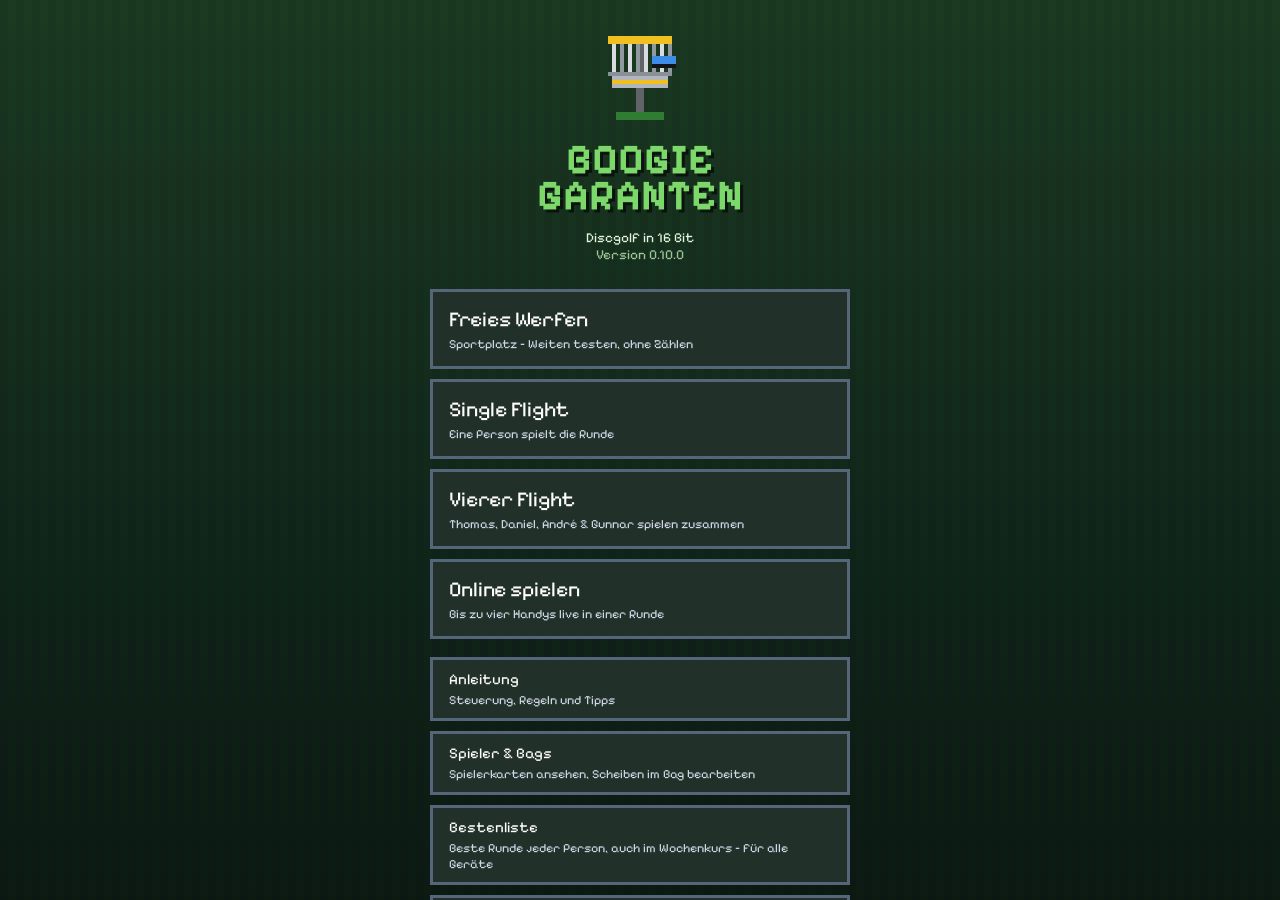
==== commit 4775b910: "Version 0.10.0 Co-Authored-By: Claude Opus 5.5 <noreply@anthropic.com> Claude-Session: https://claud" ====
--- a/index.html
+++ b/index.html
@@ -262,7 +262,7 @@
   <div class="menue-innen">
     <canvas class="korbbild" id="korbbild" width="24" height="24"></canvas>
     <h1 class="titel">BOOGIE<br>GARANTEN</h1>
-    <p class="untertitel">Discgolf in 16 Bit<br><span style="color:#9fc49a">Version 0.9.0</span></p>
+    <p class="untertitel">Discgolf in 16 Bit<br><span style="color:#9fc49a">Version 0.10.0</span></p>
     <div id="menue-start" class="liste" style="gap:10px">
       <button class="gross" data-modus="frei">Freies Werfen<small>Sportplatz – Weiten testen, ohne Zählen</small></button>
       <button class="gross" data-modus="single">Single Flight<small>Eine Person spielt die Runde</small></button>
@@ -584,14 +584,14 @@
   <button data-ansicht="feld" class="zum-spiel">← Zurück zum Spiel</button>
 </nav>
 
-<script src="taschen.js?v=0.9.0"></script>
-<script src="bahnen.js?v=0.9.0"></script>
-<script src="wochenbahnen.js?v=0.9.0"></script>
-<script src="wochen.js?v=0.9.0"></script>
-<script src="physik.js?v=0.9.0"></script>
-<script src="portraets.js?v=0.9.0"></script>
-<script src="grafik.js?v=0.9.0"></script>
-<script src="figuren.js?v=0.9.0"></script>
+<script src="taschen.js?v=0.10.0"></script>
+<script src="bahnen.js?v=0.10.0"></script>
+<script src="wochenbahnen.js?v=0.10.0"></script>
+<script src="wochen.js?v=0.10.0"></script>
+<script src="physik.js?v=0.10.0"></script>
+<script src="portraets.js?v=0.10.0"></script>
+<script src="grafik.js?v=0.10.0"></script>
+<script src="figuren.js?v=0.10.0"></script>
 <script>
 "use strict";
 const { simuliere, streue, abstand, aufBowlingbahn, istOB, DEG } = Physik;
@@ -817,11 +817,17 @@
     if (gl > 0) { ctx.fillStyle = `rgba(150,255,110,${(0.35 * gl).toFixed(3)})`; for (let j = -2; j <= 2; j++) ctx.fillRect(c.x - 2 + Math.abs(j) * 0.5, c.y + j * 0.5 * (1 + t), 4 - Math.abs(j), q); }
     for (let r = 0; r < 3; r++) {
       const tr = t - r * 0.25; if (tr <= 0) continue;
-      const rad = (0.5 + tr * 2.6) * S, a = Math.max(0, 0.8 - tr * 0.4);
+      const rm = 0.5 + tr * 2.6, rad = rm * S, a = Math.max(0, 0.8 - tr * 0.4);
       if (a <= 0) continue;
       ctx.fillStyle = `rgba(210,230,255,${a.toFixed(3)})`;
       const n = Math.max(16, Math.round(rad * 6 * AUF));
-      for (let i = 0; i < n; i++) { const w = i / n * Math.PI * 2; ctx.fillRect(Math.round((c.x + Math.cos(w) * rad) * AUF) * q, Math.round((c.y + Math.sin(w) * rad * 0.6) * AUF) * q, 2 * q, q); }
+      for (let i = 0; i < n; i++) {
+        // nur über Wasser: der Ringpunkt (in Metern) muss im Wasser liegen, sonst endet die Welle am Ufer
+        const w = i / n * Math.PI * 2, p = { x: pl.x + Math.cos(w) * rm, y: pl.y + Math.sin(w) * rm }, z = Physik.obZone(p, bahn);
+        if (!z || z.art !== "wasser") continue;
+        const sp = schirm(p);
+        ctx.fillRect(Math.round(sp.x * AUF) * q, Math.round(sp.y * AUF) * q, q, q); // Boden ist von oben gezeichnet: echte Kreise
+      }
     }
     if (t < 0.6) { ctx.fillStyle = "#dce8ff"; for (let i = 0; i < 7; i++) { const w = i / 7 * Math.PI * 2 + pl.x, v = (0.8 + (i % 3) * 0.4) * S; ctx.fillRect(c.x + Math.cos(w) * v * t * 1.6, c.y - (Math.sin(t / 0.6 * Math.PI) * 0.5 * S) + Math.sin(w) * v * t * 0.6, q * 2, q * 2); } }
   }
@@ -1631,15 +1637,46 @@
   const a = s.anim || (s.anim = { x: s.lie.x, y: s.lie.y, spiel: spielNr, lauf: null });
   if (a.spiel !== spielNr || modus === "frei") { a.x = s.lie.x; a.y = s.lie.y; a.spiel = spielNr; a.lauf = null; return a; }
   if (s.fertig) return a;
-  const nach = a.lauf ? a.lauf.nach : a;
-  if (Math.hypot(s.lie.x - nach.x, s.lie.y - nach.y) > 0.05)
-    a.lauf = { von: { x: a.x, y: a.y }, nach: { x: s.lie.x, y: s.lie.y }, t0: uhr, dauer: Math.min(2.2, 0.4 + abstand(a, s.lie) / 40) };
+  const nach = a.lauf ? a.lauf.ziel : a;
+  if (Math.hypot(s.lie.x - nach.x, s.lie.y - nach.y) > 0.05) {
+    const pk = laufWeg({ x: a.x, y: a.y }, s.lie), len = pk.slice(1).reduce((l, q, i) => l + abstand(pk[i], q), 0);
+    a.lauf = { von: { x: a.x, y: a.y }, nach: { x: s.lie.x, y: s.lie.y }, ziel: { x: s.lie.x, y: s.lie.y }, pk, len, t0: uhr, dauer: Math.min(pk.length > 2 ? 3.5 : 2.2, 0.4 + len / 40) };
+  }
   if (a.lauf) {
-    const t = Math.min(1, (uhr - a.lauf.t0) / a.lauf.dauer), { von, nach: n } = a.lauf;
-    a.x = von.x + (n.x - von.x) * t; a.y = von.y + (n.y - von.y) * t;
-    if (t >= 1) a.lauf = null;
+    // entlang des Wegs (über Brücken), Richtung des aktuellen Abschnitts für die Blickrichtung
+    const t = Math.min(1, (uhr - a.lauf.t0) / a.lauf.dauer), pk = a.lauf.pk;
+    let rest = t * a.lauf.len, i = 0;
+    while (i < pk.length - 2 && rest > abstand(pk[i], pk[i + 1])) { rest -= abstand(pk[i], pk[i + 1]); i++; }
+    const l = abstand(pk[i], pk[i + 1]) || 1, f = Math.min(1, rest / l);
+    a.x = pk[i].x + (pk[i + 1].x - pk[i].x) * f; a.y = pk[i].y + (pk[i + 1].y - pk[i].y) * f;
+    a.lauf.von = pk[i]; a.lauf.nach = pk[i + 1]; // aktueller Abschnitt, für die Blickrichtung (figurPose); Ziel steht in ziel
+    if (t >= 1) { a.lauf = null; a.x = s.lie.x; a.y = s.lie.y; }
   }
   return a;
+}
+// Laufweg von a nach b: gerade, außer die Strecke führt durchs Wasser (OB mit art "wasser") – dann über die
+// Brücken der Bahn (bahn.bruecken), kürzester Weg über deren Enden (Dijkstra). Ohne Lösung: gerade (wie früher).
+function laufWeg(a, b) {
+  const br = bahn.bruecken || [];
+  const nass = p => { const z = Physik.obZone(p, bahn); return z && z.art === "wasser"; };
+  const frei = (p, q) => { const d = abstand(p, q), n = Math.ceil(d / 0.5); for (let k = 1; k < n; k++) if (nass({ x: p.x + (q.x - p.x) * k / n, y: p.y + (q.y - p.y) * k / n })) return false; return true; };
+  if (!br.length || frei(a, b)) return [a, { x: b.x, y: b.y }];
+  const knoten = [a, { x: b.x, y: b.y }, ...br.flatMap(r => [{ x: r.a[0], y: r.a[1] }, { x: r.b[0], y: r.b[1] }])];
+  const n = knoten.length, dist = Array(n).fill(Infinity), vor = Array(n).fill(-1), fertig = Array(n).fill(false);
+  const kante = (i, j) => {
+    if (i >= 2 && j >= 2 && (i >> 1) === (j >> 1) && i !== j) return abstand(knoten[i], knoten[j]); // dieselbe Brücke
+    return frei(knoten[i], knoten[j]) ? abstand(knoten[i], knoten[j]) : Infinity;
+  };
+  dist[0] = 0;
+  for (let k = 0; k < n; k++) {
+    let u = -1; for (let i = 0; i < n; i++) if (!fertig[i] && (u < 0 || dist[i] < dist[u])) u = i;
+    if (u < 0 || dist[u] === Infinity) break;
+    fertig[u] = true; if (u === 1) break;
+    for (let v = 0; v < n; v++) if (!fertig[v]) { const w = kante(u, v); if (dist[u] + w < dist[v]) { dist[v] = dist[u] + w; vor[v] = u; } }
+  }
+  if (dist[1] === Infinity) return [a, { x: b.x, y: b.y }];
+  const pk = []; for (let i = 1; i >= 0; i = vor[i]) pk.unshift(knoten[i]);
+  return pk;
 }
 // Wer gerade eingelocht hat, jubelt noch kurz. Bei Putts erst, wenn die Nahansicht zu ist – aber nur, wenn das
 // gleich danach passiert (puttet der Nächste sofort weiter, bleibt sie offen: dann kein verspäteter Jubel).
@@ -3262,6 +3299,6 @@
 // Als App installierbar / offline startbar
 if ("serviceWorker" in navigator) navigator.serviceWorker.register("sw.js").catch(() => { /* egal */ });
 </script>
-<script src="mehrspieler.js?v=0.9.0"></script>
+<script src="mehrspieler.js?v=0.10.0"></script>
 </body>
 </html>
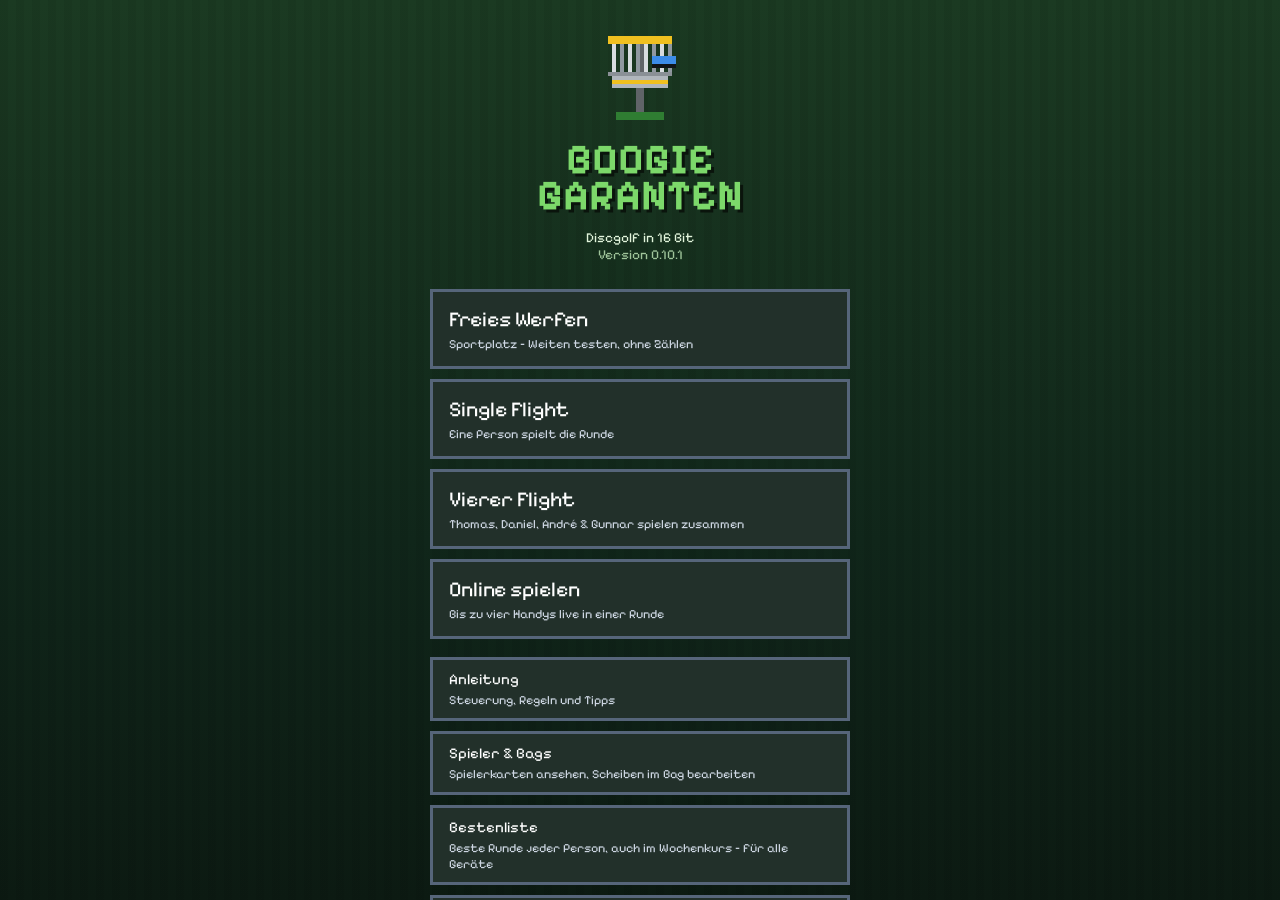
==== commit ff771dde: "Version 0.10.1 Co-Authored-By: Claude Opus 5.5 <noreply@anthropic.com> Claude-Session: https://claud" ====
--- a/index.html
+++ b/index.html
@@ -262,7 +262,7 @@
   <div class="menue-innen">
     <canvas class="korbbild" id="korbbild" width="24" height="24"></canvas>
     <h1 class="titel">BOOGIE<br>GARANTEN</h1>
-    <p class="untertitel">Discgolf in 16 Bit<br><span style="color:#9fc49a">Version 0.10.0</span></p>
+    <p class="untertitel">Discgolf in 16 Bit<br><span style="color:#9fc49a">Version 0.10.1</span></p>
     <div id="menue-start" class="liste" style="gap:10px">
       <button class="gross" data-modus="frei">Freies Werfen<small>Sportplatz – Weiten testen, ohne Zählen</small></button>
       <button class="gross" data-modus="single">Single Flight<small>Eine Person spielt die Runde</small></button>
@@ -284,7 +284,7 @@
       <ul>
         <li><b>Freies Werfen:</b> Sportplatz mit Fußballfeld und Entfernungsmarken alle 25 m, Korb in 130 m. Jeder Wurf startet am Abwurf, es wird nicht gezählt. Kreuze zeigen, wo deine Scheiben gelandet sind; der weiteste Wurf ist gold.</li>
         <li><b>Single Flight:</b> eine Person spielt die Runde.</li>
-        <li><b>Vierer Flight:</b> Thomas, Daniel, André und Gunnar spielen zusammen. Für jede Person wählst du, ob ein Mensch spielt oder der Computer – <b>Locker</b>, <b>Solide</b> oder <b>Profi</b>. Mindestens eine Person muss ein Mensch sein. An der ersten Bahn wird die Abwurf-Reihenfolge ausgelost. Erst werfen alle ab, danach wirft immer, wer am weitesten vom Korb weg ist. An der nächsten Bahn beginnt, wer die letzte am besten gespielt hat. Spielen alle vier an einer Bahn ein Birdie (oder besser), gibt es einen <b>Star Frame</b> – mit eigenem Feier-Bildschirm.</li>
+        <li><b>Vierer Flight:</b> Thomas, Daniel, André und Gunnar spielen zusammen. Für jede Person wählst du, ob ein Mensch spielt oder der Computer – <b>Locker</b>, <b>Solide</b> oder <b>Profi</b>. Mindestens eine Person muss ein Mensch sein. An der ersten Bahn wird die Abwurf-Reihenfolge ausgelost. Erst werfen alle ab, danach wirft immer, wer am weitesten vom Korb weg ist. An der nächsten Bahn beginnt, wer die letzte am besten gespielt hat. Spielen alle vier an einer Bahn ein Birdie (oder besser), gibt es einen <b>Star Frame</b> – mit eigenem Feier-Bildschirm. Vor dem ersten Abwurf an der letzten Bahn einer ganzen Runde geben sich alle vier die Faust und wünschen sich eine schöne letzte (Tippen oder eine Taste überspringt das).</li>
         <li><b>Bestenliste:</b> Nach jeder ganzen Runde (alle Bahnen, Single, Vierer oder online) wird das Ergebnis jeder Person hochgeladen. In der Bestenliste im Hauptmenü steht für jede Person die beste Runde – für alle Geräte gemeinsam. Runden des Computers zählen nicht. Ohne Internet wird das Ergebnis später nachgeschickt. Der Wochenkurs hat eine eigene Bestenliste für seine Woche.</li>
         <li><b>Wochenkurs:</b> Jede Woche gibt es einen neuen, zufällig erzeugten Kurs mit eigenem Thema (z. B. Wüste mit Kakteen, Felsen und ausgetrockneten Flussbetten – die Flussbetten sind OB). Er wechselt montags um 0:00 Uhr. Frühere Wochenkurse mit ihren Siegern stehen im <a href="archiv/" style="color:var(--akzent)">Archiv</a> und können dort weiter gespielt werden (ohne Wertung).</li>
         <li><b>Online spielen:</b> Bis zu vier Handys spielen live zusammen. Eine Person tippt „Raum eröffnen“ und sagt den anderen den 4-Buchstaben-Code; die anderen geben ihn unter „Beitreten“ ein. Jeder wählt seine Figur (mit dem eigenen Bag), freie Figuren kann der Gastgeber vom Computer spielen lassen. Der Gastgeber wählt die Bahnen und startet. Alle sehen jeden Wurf live; wer dran ist, wirft auf seinem Handy. Bricht eine Verbindung ab, übernimmt der Computer, bis das Handy wieder da ist – nach dem Neuladen kommst du automatisch zurück in den Raum. Weiter zur nächsten Bahn und Bahn wählen kann nur der Gastgeber.</li>
@@ -584,14 +584,14 @@
   <button data-ansicht="feld" class="zum-spiel">← Zurück zum Spiel</button>
 </nav>
 
-<script src="taschen.js?v=0.10.0"></script>
-<script src="bahnen.js?v=0.10.0"></script>
-<script src="wochenbahnen.js?v=0.10.0"></script>
-<script src="wochen.js?v=0.10.0"></script>
-<script src="physik.js?v=0.10.0"></script>
-<script src="portraets.js?v=0.10.0"></script>
-<script src="grafik.js?v=0.10.0"></script>
-<script src="figuren.js?v=0.10.0"></script>
+<script src="taschen.js?v=0.10.1"></script>
+<script src="bahnen.js?v=0.10.1"></script>
+<script src="wochenbahnen.js?v=0.10.1"></script>
+<script src="wochen.js?v=0.10.1"></script>
+<script src="physik.js?v=0.10.1"></script>
+<script src="portraets.js?v=0.10.1"></script>
+<script src="grafik.js?v=0.10.1"></script>
+<script src="figuren.js?v=0.10.1"></script>
 <script>
 "use strict";
 const { simuliere, streue, abstand, aufBowlingbahn, istOB, DEG } = Physik;
@@ -685,6 +685,7 @@
     for (let i = 0; i < 4; i++) ton(i % 2 ? 2500 : 2800, 0.05, "triangle", 0.05, null, 0.4 + i * 0.05);
     ton(150, 0.5, "sawtooth", 0.06, 90, 0.7);
   },
+  faust: () => { ton(170, 0.08, "triangle", 0.08, 80); ton(900, 0.03, "square", 0.02); },
   jubel: () => [523, 659, 784, 1046].forEach((f, i) => ton(f, 0.14, "square", 0.035, null, i * 0.1)),
   // Star Frame: kleine Fanfare, Schlussakkord und Kettenrasseln
   fanfare: () => {
@@ -1113,6 +1114,7 @@
   banner = null;
   fertigText = null;
   naechster();
+  intro = letzteBahnIntro() ? { t0: uhr, toene: new Set() } : null;
 }
 
 function zumKorb(p) { return Math.atan2(bahn.korb.y - p.y, bahn.korb.x - p.x); }
@@ -1204,6 +1206,7 @@
 const LADE_HALB = 1.1; // Sekunden von 0 bis volle Kraft
 const ladeAbgebrochen = () => zustand === "laden" && uhr - ladeZeit >= 2 * LADE_HALB;
 function startLaden(e) {
+  if (intro) { introAus(); return; } // erster Druck überspringt die Einstimmung an der letzten Bahn
   if (zustand !== "zielen") return;
   zustand = "laden";
   ladeZeit = uhr;
@@ -1636,7 +1639,9 @@
 function figurOrt(s) {
   const a = s.anim || (s.anim = { x: s.lie.x, y: s.lie.y, spiel: spielNr, lauf: null });
   if (a.spiel !== spielNr || modus === "frei") { a.x = s.lie.x; a.y = s.lie.y; a.spiel = spielNr; a.lauf = null; return a; }
-  if (s.fertig) return a;
+  // eingelocht: ein Lauf, der während der Putt-Nahansicht stehen blieb (gezeichnet und damit weitergerechnet wird
+  // nur das Spielfeld), ist zu Ende – sonst jubelt die Figur irgendwo auf halber Strecke außerhalb des Bildes
+  if (s.fertig) { if (a.lauf) { a.x = a.lauf.ziel.x; a.y = a.lauf.ziel.y; a.lauf = null; } return a; }
   const nach = a.lauf ? a.lauf.ziel : a;
   if (Math.hypot(s.lie.x - nach.x, s.lie.y - nach.y) > 0.05) {
     const pk = laufWeg({ x: a.x, y: a.y }, s.lie), len = pk.slice(1).reduce((l, q, i) => l + abstand(pk[i], q), 0);
@@ -1694,7 +1699,7 @@
 function zeichneSpieler(liste) {
   const gezaehlt = {}, f = figurMasstab();
   spieler.forEach((s, i) => {
-    if (s.fertig && !jubelt(s)) return;
+    if (!jubelt(s) && s.fertig) return; // jubelt() immer aufrufen: setzt den Jubel zurück, sobald eine neue Bahn beginnt
     if (liste) { liste.push({ y: zuSchirm(figurOrt(s)).y + i * 0.01, zeichne: () => zeichneSpielerNr(s, i, gezaehlt, f) }); return; }
     zeichneSpielerNr(s, i, gezaehlt, f);
   });
@@ -2084,6 +2089,116 @@
   ctx.fillRect(x - r, y, 2 * r + 1, 1); ctx.fillRect(x, y - r, 1, 2 * r + 1);
   if (r > 1) ctx.fillRect(x - 1, y - 1, 3, 3);
 }
+// ---------- Letzte Bahn: Einstimmung vor dem ersten Abwurf ----------
+// Vierer Flight und online, ganze Runde, letzte Bahn: erst die ganze Bahn mit Titel, dann am Abwurf
+// eine Faust-Kette durch den Flight (in Abwurf-Reihenfolge), jeder wünscht „Schöne letzte!“, alle jubeln.
+// Tippen oder eine Taste überspringt; online endet sie spätestens, wenn der erste Wurf ankommt.
+let intro = null;
+const INTRO = { uebersicht: 2.2, faust: [0.8, 2.0, 3.2], spruch: [0.9, 2.1, 3.3, 4.45], jubel: 4.6, ende: 5.6 };
+const letzteBahnIntro = () => (modus === "vierer" || modus === "online") && spieler.length === 4 && ganzeRunde() && rundenIndex === runde.length - 1;
+function introAus() { intro = null; kamera = null; }
+function introKamera(p, z) {
+  const q = projiziere(p, z);
+  kamera = { z, x: Math.max(SW / 2, Math.min(SW * z - SW / 2, q.x)), y: Math.max(SH / 2, Math.min(SH * z - SH / 2, q.y)) };
+  S = S0 * z; kx = Math.round(kamera.x - SW / 2); ky = Math.round(kamera.y - SH / 2);
+}
+// Bahnbild mit Korb, Figuren und Baumkronen (nach Bildschirmhöhe sortiert, wie im Spiel)
+function introWelt(figuren, dt) {
+  weltTransform();
+  const hg = bahnBild(kamera.z); ctx.drawImage(hg, 0, 0, hg.width / AUF, hg.height / AUF);
+  if (window.zeichneLaubfall) zeichneLaubfall(ctx, hg, dt, wind);
+  figurTransform();
+  const liste = [{ y: zuSchirm(bahn.korb).y - 0.005, zeichne: () => zeichneKorbOben(false) }];
+  figuren.forEach((o, i) => liste.push({ y: zuSchirm(o.p).y + i * 0.01, zeichne: () => {
+    const q = zuSchirm(o.p), f = 2;
+    if (AUF > 1 && window.zeichneFigurSprite) {
+      ctx.setTransform(1, 0, 0, 1, -kx * AUF, -ky * AUF);
+      zeichneFigurSprite(ctx, q.x * AUF + 3 * f, q.y * AUF, o.s, false, f, o.pose, o.bild, o.links, null);
+      figurTransform();
+    } else { ctx.save(); ctx.translate(q.x, q.y); ctx.scale(f, f); zeichneFigur8Bit(o.s, false); ctx.restore(); }
+  } }));
+  kronenListe(hg, liste);
+  liste.sort((a, b) => a.y - b.y);
+  for (const o of liste) o.zeichne();
+}
+// Funken beim Faust-Stoß (h: Höhe über dem Boden in Bildpunkten)
+function introFunken(p, h, t) {
+  if (t < 0 || t > 0.5) return;
+  const q = zuSchirm(p), cx = q.x + 3, cy = q.y - h, r = 2 + t * 18;
+  for (let i = 0; i < 8; i++) {
+    const a = i / 8 * Math.PI * 2 + 0.3;
+    pixelStern(cx + Math.cos(a) * r, cy + Math.sin(a) * r * 0.8, t < 0.25 ? 1 : 0, i % 2 ? "#ffd84a" : PAL.weiss);
+  }
+  if (t < 0.18) pixelStern(cx, cy, 3, PAL.weiss);
+}
+function introTitel(t, t0, z1, z2) {
+  if (t < t0) return;
+  const rein = Math.min(1, (t - t0) / 0.35), y0 = SH * 0.3 - (1 - rein) * 30;
+  text(z1, SW / 2, y0, Math.floor(t * 4) % 2 ? PAL.weiss : "#ffd84a", "center", 16);
+  if (z2) text(z2, SW / 2, y0 + 22, "#9be07a", "center");
+}
+function introBlitz(a) { if (a > 0) { schirmTransform(); ctx.fillStyle = "rgba(255,255,255," + Math.min(1, a) + ")"; ctx.fillRect(0, 0, SW, SH); } }
+// zeichnet ein Bild der Einstimmung; false, wenn sie vorbei ist (dann übernimmt das Spiel)
+function zeichneIntro(dt) {
+  const t = uhr - intro.t0, u = t - INTRO.uebersicht;
+  if (u >= INTRO.ende || (zustand !== "zielen" && zustand !== "putt")) { introAus(); return false; }
+  const info = (bahn.kurz || "BAHN " + bahn.nummer) + " · PAR " + bahn.par + " · " + Math.round(abstand(bahn.abwurf, bahn.korb)) + " M";
+  if (u < 0) {
+    // ganze Bahn, Titel springt herein, zum Schluss weiß überblenden
+    introKamera({ x: (bahn.abwurf.x + bahn.korb.x) / 2, y: (bahn.abwurf.y + bahn.korb.y) / 2 }, 1);
+    introWelt([], dt);
+    schirmTransform();
+    ctx.fillStyle = "rgba(10,14,20," + 0.35 * Math.min(1, t / 0.3) + ")"; ctx.fillRect(0, 0, SW, SH);
+    introTitel(t, 0.15, "LETZTE BAHN", info);
+    introBlitz((t - (INTRO.uebersicht - 0.3)) / 0.3);
+    return true;
+  }
+  // am Abwurf: Reihe quer zum Bildschirm (r: Meter nach rechts, d: nach unten), vor dem Abwurf
+  const tee = bahn.abwurf, R = hochkant ? { x: 0, y: 1 } : { x: 1, y: 0 }, D = hochkant ? { x: -1, y: 0 } : { x: 0, y: 1 };
+  const welt = (r, d) => ({ x: tee.x + R.x * r + D.x * d, y: tee.y + R.y * r + D.y * d });
+  const r0 = hochkant ? -2.85 : 0.3, d0 = hochkant ? -2 : 0, rs = [0, 1.9, 3.8, 5.7].map(r => r0 + r), ds = [-0.25, 0.25, -0.25, 0.25].map(d => d0 + d);
+  const K = INTRO.faust, figuren = spieler.map((s, i) => {
+    const L = i > 0 ? K[i - 1] : null, Rk = i < 3 ? K[i] : null;
+    let links = L !== null && u < L + 0.6, pose = "stehen", bild = Math.floor((u + i * 0.37) / 0.8) % 2;
+    for (const [k, li] of [[L, true], [Rk, false]]) if (k !== null && u > k - 0.45 && u < k + 0.55) { links = li; pose = u < k - 0.1 || u > k + 0.3 ? "faustAus" : "faustStoss"; bild = 0; }
+    if (u > INTRO.jubel) { pose = "jubel" + (Math.floor((u - INTRO.jubel) / 0.22 + i) % 2 + 1); links = false; bild = 0; }
+    return { s, p: welt(rs[i], ds[i]), pose, bild, links };
+  });
+  // Töne: dumpfer Stoß bei jeder Faust, Jubel am Ende
+  K.forEach((k, j) => { if (u >= k && !intro.toene.has(j)) { intro.toene.add(j); sfx.faust(); } });
+  if (u >= INTRO.jubel && !intro.toene.has("jubel")) { intro.toene.add("jubel"); sfx.jubel(); }
+  const mitte = welt(r0 + 2.85, d0);
+  introKamera(mitte, 3);
+  introWelt(figuren, dt);
+  figurTransform();
+  K.forEach((k, j) => introFunken(welt((rs[j] + rs[j + 1]) / 2, d0), 8, u - k));
+  // Ausschnitt um den Flight 2× vergrößern (pixelgenau)
+  const fokus = zuSchirm(welt(r0 + 2.85, d0 - 0.9));
+  const sx = Math.round(Math.max(0, Math.min(cv.width / 2, (fokus.x - kx) * AUF - cv.width / 4)));
+  const sy = Math.round(Math.max(0, Math.min(cv.height / 2, (fokus.y - ky) * AUF - cv.height / 4)));
+  const kopie = intro.kopie || (intro.kopie = document.createElement("canvas"));
+  kopie.width = cv.width; kopie.height = cv.height;
+  kopie.getContext("2d").drawImage(cv, 0, 0);
+  ctx.setTransform(1, 0, 0, 1, 0, 0); ctx.imageSmoothingEnabled = false;
+  ctx.drawImage(kopie, sx, sy, cv.width / 2, cv.height / 2, 0, 0, cv.width, cv.height);
+  // Sprechblasen in normaler Größe über dem vergrößerten Bild: Maßstab und Ecke vorübergehend verdoppelt
+  const alt = { S, kx, ky, sprechblase };
+  S = S * 2; kx = 2 * (kx + sx / AUF); ky = 2 * (ky + sy / AUF);
+  figurTransform();
+  INTRO.spruch.forEach((t0, i) => {
+    if (u < t0 || u > t0 + 1.1) return;
+    sprechblase = { text: "Schöne letzte!", pos: welt(rs[i], ds[i] - 1.5), t0: uhr - (u - t0), dauer: 1.1 };
+    zeichneSprechblase();
+  });
+  ({ S, kx, ky, sprechblase } = alt);
+  schirmTransform();
+  zeichneWind();
+  text("LETZTE BAHN", 4, 4, "#ffd84a");
+  text(info, 4, 13, PAL.weiss);
+  introBlitz(1 - u / 0.3);
+  return true;
+}
+
 function zeichneSternFrame() {
   const t = uhr - sternFrame.t0;
   schirmTransform();
@@ -2313,6 +2428,7 @@
   letzte = jetzt;
   uhr += dt;
   if (!spieler) { requestAnimationFrame(schleife); return; }
+  if (intro && zeichneIntro(dt)) { requestAnimationFrame(schleife); return; }
 
   if (dreh && zustand === "zielen" && uhr - drehStart > 0.3) ziel += dreh * 25 * DEG * dt;
   if (zustand === "laden") {
@@ -2623,6 +2739,7 @@
     try { cv.setPointerCapture(e.pointerId); } catch (err) { /* egal */ }
     return;
   }
+  if (intro) { introAus(); return; }
   if (zustand === "ende") { if (sternFrame && !sternFrame.zu) { sternFrame.zu = true; return; } weiterKlick(); return; }
   if (gesperrt()) return;
   if (windWechselbar() && aufWindanzeige(e) && neuerWind()) return;
@@ -2640,6 +2757,7 @@
   }
   if (!el("menue").hidden || !spieler) return;
   if (k === "m" || k === "M") { hauptmenueKlick(); return; }
+  if (intro) { introAus(); return; } // jede andere Taste überspringt die Einstimmung
   if (k === "0") { setzeZoom(null); setzeUmsehen(false); return; }
   if (k === "u" || k === "U") { setzeUmsehen(!umsehen); return; }
   if (gesperrt() && k !== "r" && k !== "R") return;
@@ -2781,6 +2899,7 @@
 }
 
 function kiZug() {
+  if (intro) { spaeter(kiZug, 400); return; } // der Computer wartet, bis die Einstimmung vorbei ist
   if (!kiAmZug()) return;
   if (modus === "online" && !mpKiDarf()) return; // online: jeden Zug nur einmal planen
   const s = ich(), k = KI[modus === "online" ? mpKiStufe(s) : s.steuerung];
@@ -3299,6 +3418,6 @@
 // Als App installierbar / offline startbar
 if ("serviceWorker" in navigator) navigator.serviceWorker.register("sw.js").catch(() => { /* egal */ });
 </script>
-<script src="mehrspieler.js?v=0.10.0"></script>
+<script src="mehrspieler.js?v=0.10.1"></script>
 </body>
 </html>
